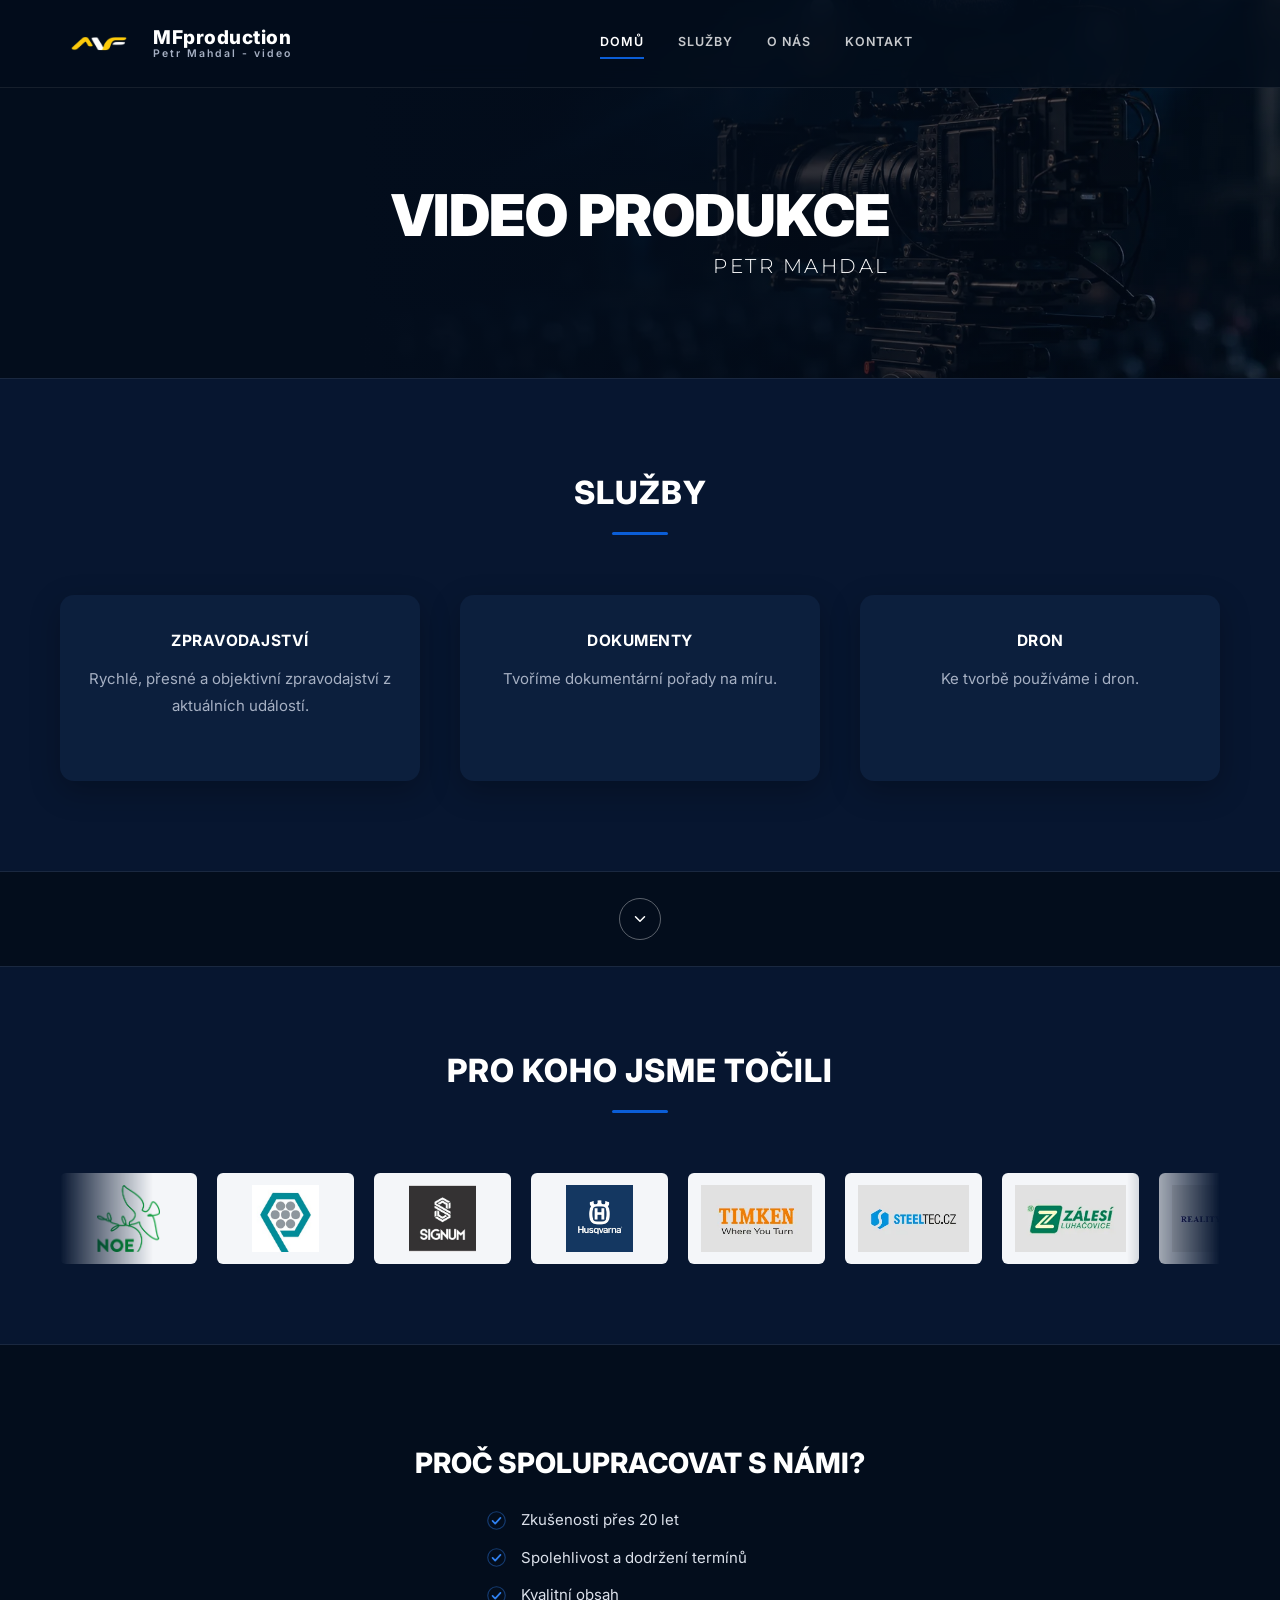
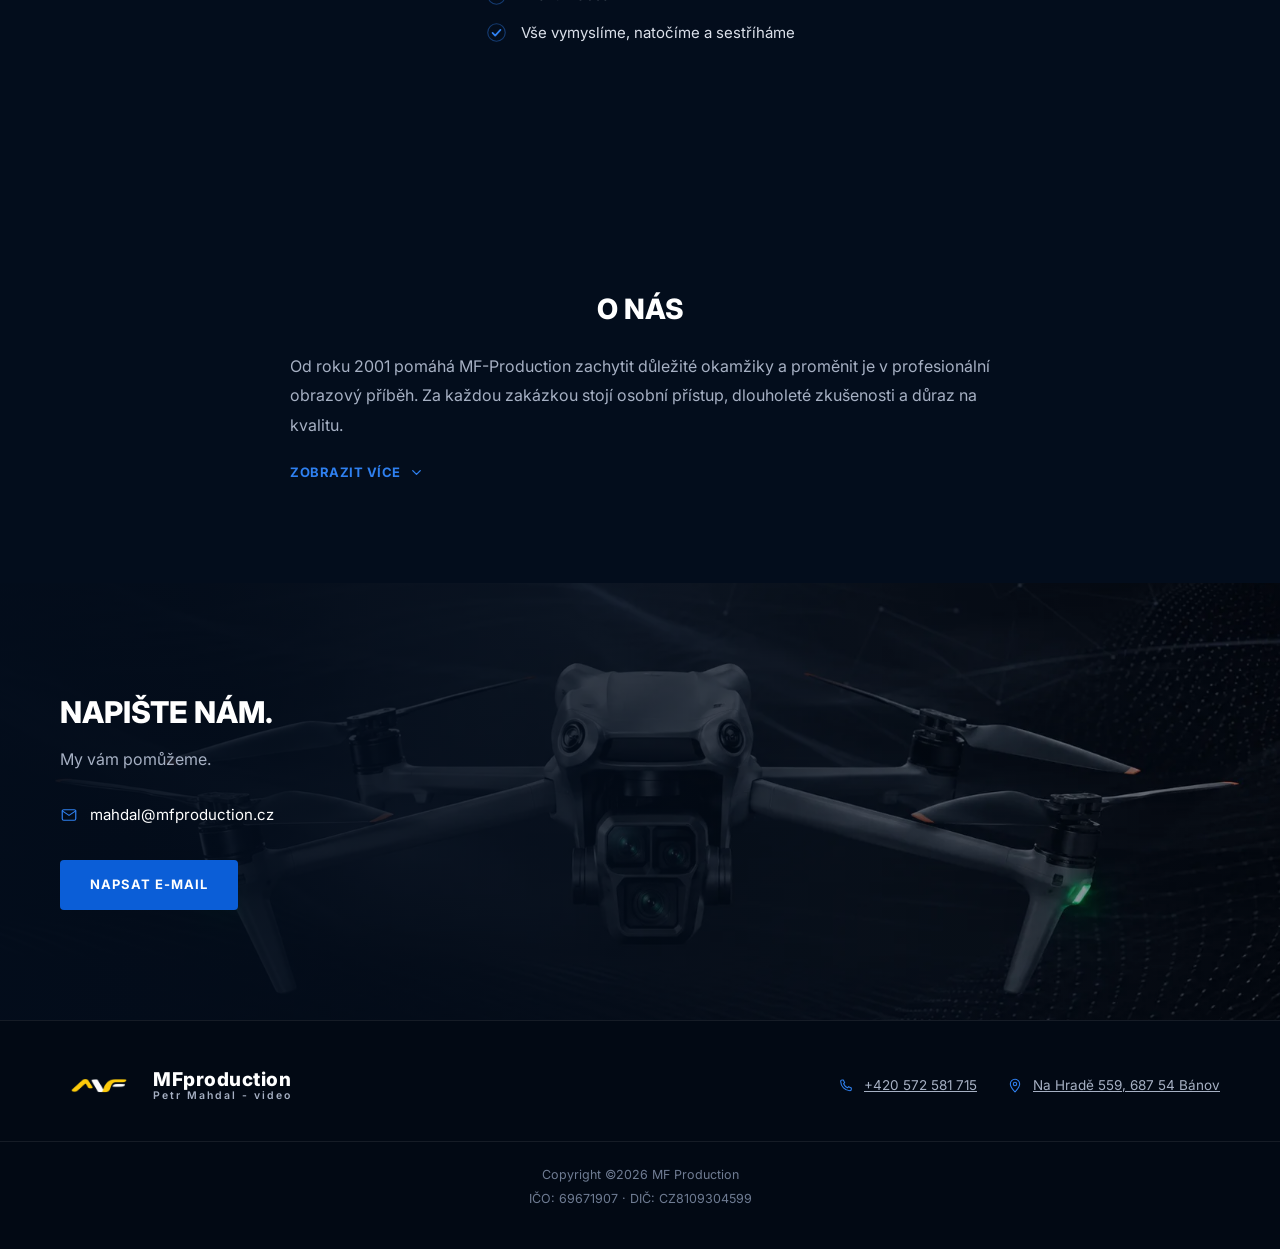
==== index.html @ 52f5a028 "Audit webu: jednostránkový web, výkon, přístupnost a SEO opravy - Web sjednocen na jednu stránku: sm" ====
<!DOCTYPE html>
<html lang="cs">
<head>
<meta charset="UTF-8">
<meta name="viewport" content="width=device-width, initial-scale=1.0">
<meta name="description" content="MFproduction – profesionální videoprodukce, zpravodajství, dokumenty, a firemní videa.">
<title>MFproduction – videoprodukce, reportáže a firemní videa | Bánov</title>
<link rel="canonical" href="https://www.mfproduction.cz/">
<link rel="icon" href="favicon.ico" sizes="any">
<link rel="apple-touch-icon" href="apple-touch-icon.png">
<link rel="preconnect" href="https://fonts.googleapis.com">
<link rel="preconnect" href="https://fonts.gstatic.com" crossorigin>
<link rel="stylesheet" href="https://fonts.googleapis.com/css2?family=Inter:wght@400;600;700;800;900&family=Montserrat:wght@300&display=swap">

<link rel="stylesheet" href="style.css">


</head>
<body>

  <!-- ========================================
       HLAVIČKA
       ======================================== -->
  <header class="site-header">
    <div class="container header-inner">
      <a href="#" class="logo">
        <span class="logo-icon">
          <img src="MF.webp" alt="" width="1536" height="1024">
        </span>
        <span class="logo-text">
          <span class="logo-title">MFproduction </span>
          <span class="logo-subtitle">Petr Mahdal - video</span>
        </span>
      </a>

      <nav class="main-nav" id="mainNav">
        <ul>
          <li><a href="#" class="active">Domů</a></li>
          <li><a href="#sluzby">Služby</a></li>
          <li><a href="#o-nas">O nás</a></li>
          <li><a href="#kontakt">Kontakt</a></li>
        </ul>
      </nav>

      <div class="header-actions">
        <button class="nav-toggle" id="navToggle" aria-label="Otevřít menu" aria-expanded="false">
          <span></span><span></span><span></span>
        </button>
      </div>
    </div>
  </header>

  <main>

    <!-- ========================================
         HERO
         ======================================== -->
    <section class="hero">
      <div class="hero-bg">
        <img src="camera.webp" alt="" width="1774" height="887" fetchpriority="high">
        <div class="hero-gradient"></div>

      </div>
      <div class="container">
        <div class="hero-content">
          <h1>Video produkce</h1>
          <p class="hero-subtitle">Petr Mahdal</p>
        </div>
      </div>
      <a href="#sluzby" class="scroll-down scroll-down--hero" aria-label="Posunout dolů">
        <svg viewBox="0 0 24 24" fill="none" stroke="currentColor" stroke-width="2" stroke-linecap="round" stroke-linejoin="round"><path d="M6 9l6 6 6-6"/></svg>
      </a>
    </section>

    <!-- ========================================
         SLUŽBY
         ======================================== -->
    <section class="services" id="sluzby">
      <div class="container">
        <div class="section-heading">
          <h2>Služby</h2>
        </div>
      </div>
      <div class="container services-grid" id="servicesGrid">

        <div class="service-card">
          <h3>Zpravodajství</h3>
          <p>Rychlé, přesné a objektivní zpravodajství z aktuálních událostí.</p>        </div>

        <div class="service-card">
          <h3>Dokumenty</h3>
          <p>Tvoříme dokumentární pořady na míru.</p>        </div>

        <div class="service-card service-card--extra">
          <h3>Dron</h3>
          <p>Ke tvorbě používáme i dron.</p>        </div>

      </div>

      <div class="container services-more">
        <button type="button" class="services-toggle" id="servicesToggle" aria-expanded="false" aria-controls="servicesGrid">
          <span class="services-toggle-label">Zobrazit více</span>
          <svg viewBox="0 0 24 24" fill="none" stroke="currentColor" stroke-width="2.2" stroke-linecap="round" stroke-linejoin="round"><path d="M6 9l6 6 6-6"/></svg>
        </button>
      </div>
    </section>

    <a href="#klienti" class="scroll-down scroll-down--services" aria-label="Posunout dolů">
      <svg viewBox="0 0 24 24" fill="none" stroke="currentColor" stroke-width="2" stroke-linecap="round" stroke-linejoin="round"><path d="M6 9l6 6 6-6"/></svg>
    </a>

    <!-- ========================================
         PRO KOHO JSME TOČILI
         ======================================== -->
    <section class="clients" id="klienti">
      <div class="container">
        <div class="section-heading">
          <h2>Pro koho jsme točili</h2>
        </div>
        <div class="clients-scroll">
          <div class="clients-track">
            <div class="client-logo">
              <img src="loga/Noe-logo-2016.webp" alt="TV Noe" loading="lazy" decoding="async" width="266" height="280">
            </div>
            <div class="client-logo">
              <img src="loga/prestar-logo.jpeg" alt="Prestar Company" loading="lazy" decoding="async" width="200" height="200">
            </div>
            <div class="client-logo">
              <img src="loga/signum-logo.jpeg" alt="Signum" loading="lazy" decoding="async" width="200" height="200">
            </div>
            <div class="client-logo">
              <img src="loga/husqvarna-logo.jpeg" alt="Husqvarna" loading="lazy" decoding="async" width="1000" height="1000">
            </div>
            <div class="client-logo">
              <img src="loga/imgi_5_logo-2.webp" alt="Timken" loading="lazy" decoding="async" width="215" height="130">
            </div>
            <div class="client-logo">
              <img src="loga/imgi_6_logo-3.webp" alt="Steeltec.cz" loading="lazy" decoding="async" width="215" height="130">
            </div>
            <div class="client-logo">
              <img src="loga/imgi_7_logo-4.webp" alt="Zálesí Luhačovice" loading="lazy" decoding="async" width="215" height="130">
            </div>
            <div class="client-logo">
              <img src="loga/imgi_8_logo-5.webp" alt="Reality Hotels SK" loading="lazy" decoding="async" width="215" height="130">
            </div>
            <div class="client-logo">
              <img src="loga/imgi_9_logo-6.webp" alt="AC Steel" loading="lazy" decoding="async" width="215" height="130">
            </div>
            <div class="client-logo">
              <img src="loga/imgi_10_logo-7.webp" alt="Chropyňská strojírna" loading="lazy" decoding="async" width="215" height="130">
            </div>
            <div class="client-logo">
              <img src="loga/imgi_11_logo-8.webp" alt="FIMES" loading="lazy" decoding="async" width="215" height="130">
            </div>
            <div class="client-logo">
              <img src="loga/imgi_14_logo-11.webp" alt="Zeveta Bojkovice" loading="lazy" decoding="async" width="215" height="130">
            </div>
            <div class="client-logo">
              <img src="loga/imgi_16_logo-15.webp" alt="RM Gastro" loading="lazy" decoding="async" width="215" height="130">
            </div>
            <div class="client-logo">
              <img src="loga/imgi_17_logo-17.webp" alt="KINX" loading="lazy" decoding="async" width="215" height="130">
            </div>
            <div class="client-logo">
              <img src="loga/imgi_18_logo-18.webp" alt="Joga" loading="lazy" decoding="async" width="215" height="130">
            </div>
            <div class="client-logo">
              <img src="loga/imgi_19_logo-19.webp" alt="Form" loading="lazy" decoding="async" width="215" height="130">
            </div>
            <div class="client-logo">
              <img src="loga/imgi_21_logo-21.webp" alt="Česká zbrojovka" loading="lazy" decoding="async" width="215" height="130">
            </div>

            <div class="client-logo" aria-hidden="true">
              <img src="loga/Noe-logo-2016.webp" alt="" loading="lazy" decoding="async" width="266" height="280">
            </div>
            <div class="client-logo" aria-hidden="true">
              <img src="loga/prestar-logo.jpeg" alt="" loading="lazy" decoding="async" width="200" height="200">
            </div>
            <div class="client-logo" aria-hidden="true">
              <img src="loga/signum-logo.jpeg" alt="" loading="lazy" decoding="async" width="200" height="200">
            </div>
            <div class="client-logo" aria-hidden="true">
              <img src="loga/husqvarna-logo.jpeg" alt="" loading="lazy" decoding="async" width="1000" height="1000">
            </div>
            <div class="client-logo" aria-hidden="true">
              <img src="loga/imgi_5_logo-2.webp" alt="" loading="lazy" decoding="async" width="215" height="130">
            </div>
            <div class="client-logo" aria-hidden="true">
              <img src="loga/imgi_6_logo-3.webp" alt="" loading="lazy" decoding="async" width="215" height="130">
            </div>
            <div class="client-logo" aria-hidden="true">
              <img src="loga/imgi_7_logo-4.webp" alt="" loading="lazy" decoding="async" width="215" height="130">
            </div>
            <div class="client-logo" aria-hidden="true">
              <img src="loga/imgi_8_logo-5.webp" alt="" loading="lazy" decoding="async" width="215" height="130">
            </div>
            <div class="client-logo" aria-hidden="true">
              <img src="loga/imgi_9_logo-6.webp" alt="" loading="lazy" decoding="async" width="215" height="130">
            </div>
            <div class="client-logo" aria-hidden="true">
              <img src="loga/imgi_10_logo-7.webp" alt="" loading="lazy" decoding="async" width="215" height="130">
            </div>
            <div class="client-logo" aria-hidden="true">
              <img src="loga/imgi_11_logo-8.webp" alt="" loading="lazy" decoding="async" width="215" height="130">
            </div>
            <div class="client-logo" aria-hidden="true">
              <img src="loga/imgi_14_logo-11.webp" alt="" loading="lazy" decoding="async" width="215" height="130">
            </div>
            <div class="client-logo" aria-hidden="true">
              <img src="loga/imgi_16_logo-15.webp" alt="" loading="lazy" decoding="async" width="215" height="130">
            </div>
            <div class="client-logo" aria-hidden="true">
              <img src="loga/imgi_17_logo-17.webp" alt="" loading="lazy" decoding="async" width="215" height="130">
            </div>
            <div class="client-logo" aria-hidden="true">
              <img src="loga/imgi_18_logo-18.webp" alt="" loading="lazy" decoding="async" width="215" height="130">
            </div>
            <div class="client-logo" aria-hidden="true">
              <img src="loga/imgi_19_logo-19.webp" alt="" loading="lazy" decoding="async" width="215" height="130">
            </div>
            <div class="client-logo" aria-hidden="true">
              <img src="loga/imgi_21_logo-21.webp" alt="" loading="lazy" decoding="async" width="215" height="130">
            </div>
          </div>
        </div>
      </div>
    </section>

    <!-- ========================================
         PROČ SPOLUPRACOVAT S NÁMI
         ======================================== -->
    <section class="why-us">
      <div class="container why-us-grid">

        <div class="why-content">
          <h2>Proč spolupracovat s námi?</h2>
          <ul class="checklist">
            <li>
              <svg viewBox="0 0 24 24" fill="none" stroke="currentColor" stroke-linecap="round" stroke-linejoin="round"><circle cx="12" cy="12" r="10" stroke-width="1.3" opacity="0.4"/><path d="M7.5 12.5l3 3 6-6.5" stroke-width="2"/></svg>
              Zkušenosti přes 20 let
            </li>
            
            <li>
              <svg viewBox="0 0 24 24" fill="none" stroke="currentColor" stroke-linecap="round" stroke-linejoin="round"><circle cx="12" cy="12" r="10" stroke-width="1.3" opacity="0.4"/><path d="M7.5 12.5l3 3 6-6.5" stroke-width="2"/></svg>
              Spolehlivost a dodržení termínů
            </li>
            <li>
              <svg viewBox="0 0 24 24" fill="none" stroke="currentColor" stroke-linecap="round" stroke-linejoin="round"><circle cx="12" cy="12" r="10" stroke-width="1.3" opacity="0.4"/><path d="M7.5 12.5l3 3 6-6.5" stroke-width="2"/></svg>
              Kvalitní obsah
            </li>
            <li>
              <svg viewBox="0 0 24 24" fill="none" stroke="currentColor" stroke-linecap="round" stroke-linejoin="round"><circle cx="12" cy="12" r="10" stroke-width="1.3" opacity="0.4"/><path d="M7.5 12.5l3 3 6-6.5" stroke-width="2"/></svg>
              Vše vymyslíme, natočíme a sestříháme
            </li>
          </ul>
        </div>

      </div>
    </section>

    <!-- ========================================
         O NÁS
         ======================================== -->
    <section class="story" id="o-nas">
      <div class="container">
        <div class="story-text">
          <h2>O nás</h2>
          <p>Od roku 2001 pomáhá MF-Production zachytit důležité okamžiky a proměnit je v profesionální obrazový příběh. Za každou zakázkou stojí osobní přístup, dlouholeté zkušenosti a důraz na kvalitu.</p>
          <div class="story-more" id="storyMore">
            <p>MF-Production je značka, pod kterou je od roku 2001 vytvářen profesionální videoobsah pro televize, firmy, instituce, ale i soukromé klienty.</p>
            <p>Specializujeme se na výrobu televizních reportáží, dokumentů, firemních videí, reklamních spotů, záznamů kulturních i společenských akcí a leteckých záběrů pomocí dronu. Každý projekt připravujeme na míru – od prvního nápadu přes natáčení až po finální postprodukci.</p>
            <p>Moderní technika je pro nás samozřejmostí, ale nejdůležitější je schopnost zachytit atmosféru, emoce a příběh. Naším cílem je vytvářet videa, která mají smysl, zaujmou diváky a obstojí i po letech.</p>
          </div>
          <button type="button" class="story-toggle" id="storyToggle" aria-expanded="false" aria-controls="storyMore">
            <span class="story-toggle-label">Zobrazit více</span>
            <svg viewBox="0 0 24 24" fill="none" stroke="currentColor" stroke-width="2.2" stroke-linecap="round" stroke-linejoin="round"><path d="M6 9l6 6 6-6"/></svg>
          </button>
        </div>
      </div>
    </section>

    <!-- ========================================
         MÁTE PROJEKT?
         ======================================== -->
    <section class="cta" id="kontakt">
      <div class="cta-bg">
        <img src="DronCHATGPT.webp" alt="" loading="lazy" width="1672" height="941">
        <div class="cta-overlay"></div>
      </div>
      <div class="container">
        <div class="cta-content">
          <h2>Napište nám.</h2>
          <p>My vám pomůžeme.</p>
          <ul class="cta-contact-list">
            <li>
              <svg viewBox="0 0 24 24" fill="none" stroke="currentColor" stroke-width="1.6" stroke-linecap="round" stroke-linejoin="round"><rect x="3" y="5" width="18" height="14" rx="2"/><path d="M3 6.5l9 6 9-6"/></svg>
              <a href="mailto:mahdal@mfproduction.cz">mahdal@mfproduction.cz</a>
            </li>
              
          </ul>
          <a href="mailto:mahdal@mfproduction.cz" class="btn btn-primary">Napsat e-mail</a>
        </div>
      </div>
    </section>

  </main>

  <!-- ========================================
       PATIČKA
       ======================================== -->
  <footer class="site-footer">
    <div class="container footer-inner">
      <a href="#" class="logo">
        <span class="logo-icon">
          <img src="MF.webp" alt="" width="1536" height="1024">
        </span>
        <span class="logo-text">
          <span class="logo-title">MFproduction</span>
          <span class="logo-subtitle">Petr Mahdal - video</span>
        </span>
      </a>

      <ul class="footer-contact">
        <li>
          <svg viewBox="0 0 24 24" fill="none" stroke="currentColor" stroke-width="1.6" stroke-linecap="round" stroke-linejoin="round"><path d="M4 5c0-1 1-2 2-2h2l2 4-1.7 1.7a12.3 12.3 0 0 0 6 6L16 13l4 2v2c0 1-1 2-2 2C10.5 19 4 12.5 4 5z"/></svg>
          <a href="tel:+420572581715">+420 572 581 715</a>
        </li>
        <li>
          <svg viewBox="0 0 24 24" fill="none" stroke="currentColor" stroke-width="1.6" stroke-linecap="round" stroke-linejoin="round"><path d="M12 21s7-7.5 7-12a7 7 0 0 0-14 0c0 4.5 7 12 7 12z"/><circle cx="12" cy="9" r="2.5"/></svg>
          <a href="https://www.google.com/maps/search/?api=1&query=Na+Hrad%C4%9B+559%2C+687+54+B%C3%A1nov" target="_blank" rel="noopener">Na Hradě 559, 687 54 Bánov</a>
        </li>
      </ul>
    </div>

    <div class="container footer-bottom">
      <p>Copyright &copy;2026 MF Production</p>
      <p>IČO: 69671907 &middot; DIČ: CZ8109304599</p>
    </div>
  </footer>

  <script>
    var navToggle = document.getElementById('navToggle');
    var mainNav = document.getElementById('mainNav');

    navToggle.addEventListener('click', function () {
      var isOpen = mainNav.classList.toggle('is-open');
      navToggle.classList.toggle('is-active');
      navToggle.setAttribute('aria-expanded', isOpen);
    });

    document.querySelectorAll('.main-nav a').forEach(function (link) {
      link.addEventListener('click', function () {
        mainNav.classList.remove('is-open');
        navToggle.classList.remove('is-active');
        navToggle.setAttribute('aria-expanded', 'false');
      });
    });

    var servicesToggle = document.getElementById('servicesToggle');
    var servicesGrid = document.querySelector('.services-grid');
    var servicesToggleLabel = servicesToggle ? servicesToggle.querySelector('.services-toggle-label') : null;

    if (servicesToggle && servicesGrid && servicesToggleLabel) {
      servicesToggle.addEventListener('click', function () {
        var isExpanded = servicesGrid.classList.toggle('is-expanded');
        servicesToggle.setAttribute('aria-expanded', isExpanded);
        servicesToggleLabel.textContent = isExpanded ? 'Zobrazit méně' : 'Zobrazit více';
      });
    }

    var storyToggle = document.getElementById('storyToggle');
    var storyMore = document.getElementById('storyMore');
    var storyToggleLabel = storyToggle ? storyToggle.querySelector('.story-toggle-label') : null;

    if (storyToggle && storyMore && storyToggleLabel) {
      storyToggle.addEventListener('click', function () {
        var isExpanded = storyMore.classList.toggle('is-expanded');
        storyToggle.setAttribute('aria-expanded', isExpanded);
        storyToggleLabel.textContent = isExpanded ? 'Zobrazit méně' : 'Zobrazit více';
      });
    }

    function jumpTo(y) {
      var html = document.documentElement;
      var prev = html.style.scrollBehavior;
      html.style.scrollBehavior = 'auto';
      window.scrollTo(0, y);
      html.style.scrollBehavior = prev;
    }

    document.querySelectorAll('.scroll-down').forEach(function (scrollDown) {
      scrollDown.addEventListener('click', function (e) {
        var target = document.querySelector(scrollDown.getAttribute('href'));
        if (!target) return;
        e.preventDefault();

        var prefersReducedMotion = window.matchMedia('(prefers-reduced-motion: reduce)').matches;
        var headerHeight = parseInt(getComputedStyle(document.documentElement).getPropertyValue('--header-height'), 10) || 88;
        var startY = window.pageYOffset;
        var targetY = target.getBoundingClientRect().top + startY - headerHeight;

        if (prefersReducedMotion) {
          jumpTo(targetY);
          return;
        }

        var duration = 1000;
        var startTime = null;

        function easeInOutQuad(t) {
          return t < 0.5 ? 2 * t * t : -1 + (4 - 2 * t) * t;
        }

        function step(timestamp) {
          if (startTime === null) startTime = timestamp;
          var progress = Math.min((timestamp - startTime) / duration, 1);
          jumpTo(startY + (targetY - startY) * easeInOutQuad(progress));
          if (progress < 1) {
            requestAnimationFrame(step);
          }
        }

        requestAnimationFrame(step);
      });
    });

    var clientsSection = document.querySelector('.clients');
    if (clientsSection && 'IntersectionObserver' in window) {
      new IntersectionObserver(function (entries) {
        entries.forEach(function (entry) {
          clientsSection.classList.toggle('is-paused', !entry.isIntersecting);
        });
      }).observe(clientsSection);
    }
  </script>

</body>
</html>
---- style.css ----
/*ZÁKLAD*/
   
* {
  margin: 0;
  padding: 0;
  box-sizing: border-box;
}

:root {
  --bg-primary: #030d1c;
  --bg-secondary: #071630;
  --bg-darker: #020914;
  --bg-card: #0c1f3d;
  --blue: #0b5ed7;
  --blue-light: #2f80f0;
  --white: #ffffff;
  --text-gray: #a6b0c3;
  --text-gray-dim: #6f7c93;
  --border-subtle: rgba(255, 255, 255, 0.08);
  --header-height: 88px;
}

html {
  scroll-behavior: smooth;
}

body {
  font-family: 'Inter', sans-serif;
  background: var(--bg-primary);
  color: var(--white);
  line-height: 1.5;
  overflow-x: hidden;
  -webkit-font-smoothing: antialiased;
}

img {
  display: block;
  max-width: 100%;
  height: auto;
}

a {
  color: inherit;
}

ul {
  list-style: none;
}

.container {
  max-width: 1280px;
  margin: 0 auto;
  padding: 0 60px;
}

a:focus-visible,
button:focus-visible {
  outline: 2px solid var(--blue-light);
  outline-offset: 3px;
}

main section[id] {
  scroll-margin-top: var(--header-height);
}

@media (prefers-reduced-motion: reduce) {
  * {
    animation: none !important;
    transition: none !important;
    scroll-behavior: auto !important;
  }
}

/*TLAČÍTKA */
.btn {
  display: inline-flex;
  align-items: center;
  gap: 10px;
  padding: 15px 30px;
  font-size: 13px;
  font-weight: 700;
  letter-spacing: 1px;
  text-transform: uppercase;
  text-decoration: none;
  border-radius: 4px;
  border: none;
  cursor: pointer;
  transition: all 0.25s ease;
  white-space: nowrap;
}

.btn svg {
  width: 14px;
  height: 14px;
  flex-shrink: 0;
}

.btn-primary {
  background: var(--blue);
  color: var(--white);
}

.btn-primary:hover {
  background: var(--blue-light);
  transform: translateY(-2px);
  box-shadow: 0 10px 25px rgba(11, 94, 215, 0.35);
}

/*NADPIS SEKCE*/
.section-heading {
  text-align: center;
  margin-bottom: 60px;
}

.section-heading h2 {
  display: inline-block;
  font-size: clamp(24px, 3vw, 32px);
  font-weight: 800;
  text-transform: uppercase;
  letter-spacing: 1px;
  color: var(--white);
  position: relative;
  padding-bottom: 18px;
}

.section-heading h2::after {
  content: '';
  position: absolute;
  bottom: 0;
  left: 50%;
  transform: translateX(-50%);
  width: 56px;
  height: 3px;
  border-radius: 2px;
  background: var(--blue);
}

/*HLAVIČKA*/
.site-header {
  position: fixed;
  top: 0;
  left: 0;
  right: 0;
  z-index: 1000;
  height: var(--header-height);
  display: flex;
  align-items: center;
  background: rgba(3, 13, 28, 0.85);
  backdrop-filter: blur(12px);
  -webkit-backdrop-filter: blur(12px);
  border-bottom: 1px solid var(--border-subtle);
}

.header-inner {
  width: 100%;
  display: grid;
  grid-template-columns: auto 1fr auto;
  align-items: center;
  gap: 30px;
}

.logo {
  display: flex;
  align-items: center;
  gap: 13px;
  text-decoration: none;
}

.logo-icon {
  width: 80px;
  height: 50px;
  border-radius: 10px;
  display: flex;
  align-items: center;
  justify-content: center;
  flex-shrink: 0;
}

.logo-text {
  display: flex;
  flex-direction: column;
  line-height: 1.15;
}

.logo-title {
  font-size: 19px;
  font-weight: 800;
  color: var(--white);
  letter-spacing: 0.5px;
}

.logo-subtitle {
  font-size: 10.5px;
  font-weight: 600;
  color: var(--text-gray);
  letter-spacing: 2px;
}

.main-nav {
  display: flex;
  justify-content: center;
}

.main-nav ul {
  display: flex;
  gap: 34px;
}

.main-nav a {
  position: relative;
  display: inline-block;
  color: rgba(255, 255, 255, 0.78);
  text-decoration: none;
  font-size: 12.5px;
  font-weight: 600;
  letter-spacing: 1px;
  text-transform: uppercase;
  padding-bottom: 8px;
  transition: color 0.25s ease;
}

.main-nav a:hover {
  color: var(--white);
}

.main-nav a.active {
  color: var(--white);
}

.main-nav a.active::after {
  content: '';
  position: absolute;
  bottom: 0;
  left: 0;
  width: 100%;
  height: 2px;
  background: var(--blue);
}

.header-actions {
  display: flex;
  align-items: center;
  gap: 18px;
}

.nav-toggle {
  display: none;
  flex-direction: column;
  justify-content: center;
  gap: 5px;
  width: 32px;
  height: 32px;
  background: none;
  border: none;
  cursor: pointer;
  padding: 0;
}

.nav-toggle span {
  width: 100%;
  height: 2px;
  background: var(--white);
  transition: all 0.3s ease;
}

.nav-toggle.is-active span:nth-child(1) {
  transform: translateY(7px) rotate(45deg);
}

.nav-toggle.is-active span:nth-child(2) {
  opacity: 0;
}

.nav-toggle.is-active span:nth-child(3) {
  transform: translateY(-7px) rotate(-45deg);
}

/*HERO*/
.hero { 
  position: relative;
  min-height: 42vh;
  display: flex;
  align-items: center;
  padding-top: var(--header-height);
  overflow: hidden;
}

.hero-bg {
  position: absolute;
  inset: 0;
  z-index: 0;
}

.hero-bg img {
  width: 100%;
  height: 100%;
  object-fit: cover;
  object-position: right center;
  opacity: 0.6;
}

.hero-gradient {
  position: absolute;
  inset: 0;
  background: linear-gradient(90deg, var(--bg-primary) 0%, var(--bg-primary) 28%, rgba(3, 13, 28, 0.72) 55%, rgba(3, 13, 28, 0.15) 100%);
}

.hero-content {
  position: relative;
  z-index: 1;
  width: fit-content;
  margin: 0 auto;
}

.scroll-down {
  display: flex;
  align-items: center;
  justify-content: center;
  width: 42px;
  height: 42px;
  border: 1.5px solid rgba(255, 255, 255, 0.35);
  border-radius: 50%;
  color: var(--white);
  transition: border-color 0.25s ease, color 0.25s ease;
}

.scroll-down:hover {
  border-color: var(--white);
  color: var(--blue-light);
}

.scroll-down svg {
  width: 18px;
  height: 18px;
}

.scroll-down--services {
  margin: 26px auto;
  animation: scroll-down-bounce 2s ease-in-out infinite;
}

.scroll-down--hero {
  display: none;
  position: absolute;
  left: 50%;
  bottom: 32px;
  z-index: 1;
  transform: translateX(-50%);
  animation: scroll-down-bounce-hero 2s ease-in-out infinite;
}

@keyframes scroll-down-bounce {
  0%, 100% {
    transform: translateY(0);
  }
  50% {
    transform: translateY(8px);
  }
}

@keyframes scroll-down-bounce-hero {
  0%, 100% {
    transform: translate(-50%, 0);
  }
  50% {
    transform: translate(-50%, 8px);
  }
}

.hero h1 {
  font-size: clamp(1.8rem, 4.7vw, 3.6rem);
  font-weight: 900;
  line-height: 1.06;
  text-transform: uppercase;
  letter-spacing: -0.5px;
  color: var(--white);
}

.hero-subtitle {
  margin-top: 5px;
  font-family: 'Montserrat', sans-serif;
  font-size: 20px;
  font-weight: 300;
  letter-spacing: 2.5px;
  text-transform: uppercase;
  text-align: right;
  color: var(--white);
}

/*SLUŽBY*/
.services {
  padding: 90px 0;
  background: var(--bg-secondary);
  border-top: 1px solid var(--border-subtle);
  border-bottom: 1px solid var(--border-subtle);
}

.services-grid {
  display: grid;
  grid-template-columns: repeat(3, 1fr);
  gap: 50px 40px;
}

.service-card {
  position: relative;
  background: var(--bg-card);
  border-radius: 14px;
  padding: 34px 28px 40px;
  text-align: center;
  box-shadow: 0 10px 30px rgba(0, 0, 0, 0.25);
  overflow: hidden;
  transform-origin: center;
  transition: transform 0.3s ease-in-out, filter 0.3s ease-in-out;
}

@media (hover: hover) and (pointer: fine) {
  .services-grid:hover .service-card {
    transform: scale(0.94);
    filter: brightness(0.65);
  }

  .services-grid:hover .service-card:hover {
    transform: scale(1.2);
    filter: brightness(1);
    z-index: 2;
  }
}

@media (hover: hover) and (pointer: fine) and (max-width: 1100px) {
  .services-grid:hover .service-card {
    transform: scale(0.96);
  }

  .services-grid:hover .service-card:hover {
    transform: scale(1.1);
  }
}

.service-card h3 {
  font-size: 15.5px;
  font-weight: 700;
  text-transform: uppercase;
  letter-spacing: 0.5px;
  color: var(--white);
  margin-bottom: 14px;
}

.service-card p {
  font-size: 15px;
  line-height: 1.75;
  color: var(--text-gray);
  margin-bottom: 22px;
}

.services-more {
  display: none;
  justify-content: center;
  margin-top: 40px;
}

.services-toggle {
  display: inline-flex;
  align-items: center;
  gap: 8px;
  background: none;
  border: none;
  padding: 12px 16px;
  margin: -12px -16px;
  color: var(--blue-light);
  font-family: inherit;
  font-size: 13px;
  font-weight: 700;
  letter-spacing: 0.5px;
  text-transform: uppercase;
  cursor: pointer;
}

.services-toggle svg {
  width: 15px;
  height: 15px;
  transition: transform 0.25s ease;
}

.services-toggle[aria-expanded="true"] svg {
  transform: rotate(180deg);
}

/*PRO KOHO JSME TOČILI loga */
.clients {
  /* --logo-count musí odpovídat počtu unikátních log v HTML (bez aria-hidden duplikátů) */
  --logo-count: 17;
  --logo-w: 137px;
  --logo-gap: 20px;
  padding: 80px 0;
  background: var(--bg-secondary);
  border-top: 1px solid var(--border-subtle);
  border-bottom: 1px solid var(--border-subtle);
}

.clients-scroll {
  overflow: hidden;
  -webkit-mask-image: linear-gradient(90deg, transparent, #000 8%, #000 92%, transparent);
  mask-image: linear-gradient(90deg, transparent, #000 8%, #000 92%, transparent);
}

.clients-track {
  display: flex;
  align-items: center;
  gap: var(--logo-gap);
  width: max-content;
  animation: clients-scroll 100s linear infinite;
}

.clients-scroll:hover .clients-track {
  animation-play-state: paused;
}

.clients.is-paused .clients-track {
  animation-play-state: paused;
}

@keyframes clients-scroll {
  from {
    transform: translateX(0);
  }
  to {
    transform: translateX(calc(-1 * var(--logo-count) * (var(--logo-w) + var(--logo-gap))));
  }
}

.client-logo {
  flex: 0 0 auto;
  width: var(--logo-w);
  height: 91px;
  border-radius: 6px;
  background: #f4f6f9;
  display: flex;
  align-items: center;
  justify-content: center;
  padding: 12px;
}

.client-logo img {
  width: 100%;
  height: 100%;
  object-fit: contain;
}

/*PROČ SPOLUPRACOVAT S NÁMI*/
.why-us {
  padding: 100px 0;
}

.why-us-grid {
  display: flex;
  justify-content: center;
}

.why-content {
  display: flex;
  flex-direction: column;
  align-items: center;
  justify-content: center;
  text-align: center;
}

.why-content h2 {
  font-size: clamp(22px, 2.4vw, 28px);
  font-weight: 800;
  text-transform: uppercase;
  line-height: 1.3;
  color: var(--white);
  margin-bottom: 28px;
}

.checklist {
  margin-bottom: 32px;
}

.checklist li {
  display: flex;
  align-items: center;
  gap: 14px;
  color: #dbe0ea;
  font-size: 15px;
  margin-bottom: 15px;
}

.checklist svg {
  flex-shrink: 0;
  width: 21px;
  height: 21px;
  color: var(--blue-light);
}

/*MÁTE PROJEKT?*/
.cta {
  position: relative;
  padding: 110px 0;
  overflow: hidden;
}

.cta-bg {
  position: absolute;
  inset: 0;
  z-index: 0;
}

.cta-bg img {
  width: 100%;
  height: 100%;
  object-fit: cover;
}

.cta-overlay {
  position: absolute;
  inset: 0;
  background: linear-gradient(90deg, rgba(3, 13, 28, 0.95) 0%, rgba(3, 13, 28, 0.78) 42%, rgba(3, 13, 28, 0.3) 100%);
}

.cta-content {
  position: relative;
  z-index: 1;
  max-width: 560px;
}

.cta-content h2 {
  font-size: clamp(24px, 3vw, 30px);
  font-weight: 800;
  text-transform: uppercase;
  line-height: 1.3;
  color: var(--white);
  margin-bottom: 14px;
}

.cta-content p {
  color: var(--text-gray);
  font-size: 16px;
  line-height: 1.7;
  margin-bottom: 30px;
}

.cta-contact-list {
  display: flex;
  flex-direction: column;
  gap: 12px;
  margin-bottom: 34px;
}

.cta-contact-list li {
  display: flex;
  align-items: center;
  gap: 12px;
  color: var(--white);
  font-size: 15px;
}

.cta-contact-list a {
  color: var(--white);
  text-decoration: none;
}

.cta-contact-list a:hover {
  color: var(--blue-light);
}

.cta-contact-list svg {
  width: 18px;
  height: 18px;
  color: var(--blue-light);
  flex-shrink: 0;
}

/*PATIČKA*/
.site-footer {
  padding: 40px 0;
  background: var(--bg-darker);
  border-top: 1px solid var(--border-subtle);
}

.footer-inner {
  display: flex;
  align-items: center;
  justify-content: space-between;
  flex-wrap: wrap;
  gap: 30px;
}

.footer-contact {
  display: flex;
  flex-wrap: wrap;
  gap: 30px;
}

.footer-contact li {
  display: flex;
  align-items: center;
  gap: 10px;
  color: var(--text-gray);
  font-size: 13.5px;
}

.footer-contact svg {
  width: 16px;
  height: 16px;
  color: var(--blue-light);
  flex-shrink: 0;
}

.footer-contact a {
  display: inline-block;
  padding: 10px 6px;
  margin: -10px -6px;
}

.footer-bottom {
  margin-top: 30px;
  padding-top: 24px;
  border-top: 1px solid var(--border-subtle);
  text-align: center;
}

.footer-bottom p {
  color: var(--text-gray-dim);
  font-size: 12.5px;
}

.footer-bottom p + p {
  margin-top: 6px;
}

/*PŘÍBĚH FIRMY (text + obrázek střídavě)*/
.story {
  padding: 100px 0;
}

.story-text {
  max-width: 70ch;
  margin: 0 auto;
}

.story-text h2 {
  font-size: clamp(22px, 2.4vw, 28px);
  font-weight: 800;
  text-transform: uppercase;
  line-height: 1.3;
  color: var(--white);
  text-align: center;
  margin-bottom: 24px;
}

.story-text p {
  color: var(--text-gray);
  font-size: 16px;
  line-height: 1.85;
  margin-bottom: 18px;
}

.story-more {
  display: none;
}

.story-more.is-expanded {
  display: block;
}

.story-toggle {
  display: inline-flex;
  align-items: center;
  gap: 8px;
  background: none;
  border: none;
  padding: 12px 16px;
  margin: -6px -16px -12px;
  color: var(--blue-light);
  font-family: inherit;
  font-size: 13px;
  font-weight: 700;
  letter-spacing: 0.5px;
  text-transform: uppercase;
  cursor: pointer;
}

.story-toggle svg {
  width: 15px;
  height: 15px;
  transition: transform 0.25s ease;
}

.story-toggle[aria-expanded="true"] svg {
  transform: rotate(180deg);
}

/*RESPONZIVITA*/
@media (max-width: 1100px) {
  .container {
    padding: 0 36px;
  }
}

@media (max-width: 968px) {
  .main-nav {
    position: fixed;
    top: var(--header-height);
    left: 0;
    right: 0;
    background: var(--bg-primary);
    border-bottom: 1px solid var(--border-subtle);
    transform: translateY(-130%);
    opacity: 0;
    transition: all 0.3s ease;
    padding: 10px 0 26px;
  }

  .main-nav.is-open {
    transform: translateY(0);
    opacity: 1;
  }

  .main-nav ul {
    flex-direction: column;
    align-items: center;
    gap: 22px;
  }

  .nav-toggle {
    display: flex;
  }

  .services-grid {
    grid-template-columns: repeat(2, 1fr);
    gap: 44px 30px;
  }
}

@media (max-width: 700px) {
  .container {
    padding: 0 22px;
  }

  .scroll-down--services {
    display: none;
  }

  .scroll-down--hero {
    display: flex;
  }

  .services-grid {
    grid-template-columns: 1fr;
  }

  .service-card--extra {
    display: none;
  }

  .services-grid.is-expanded .service-card--extra {
    display: block;
  }

  .services-more {
    display: flex;
  }

  .footer-inner {
    flex-direction: column;
    text-align: center;
  }

  .footer-contact {
    flex-direction: column;
    align-items: center;
    gap: 14px;
  }

  .hero-content {
    max-width: 100%;
  }
}
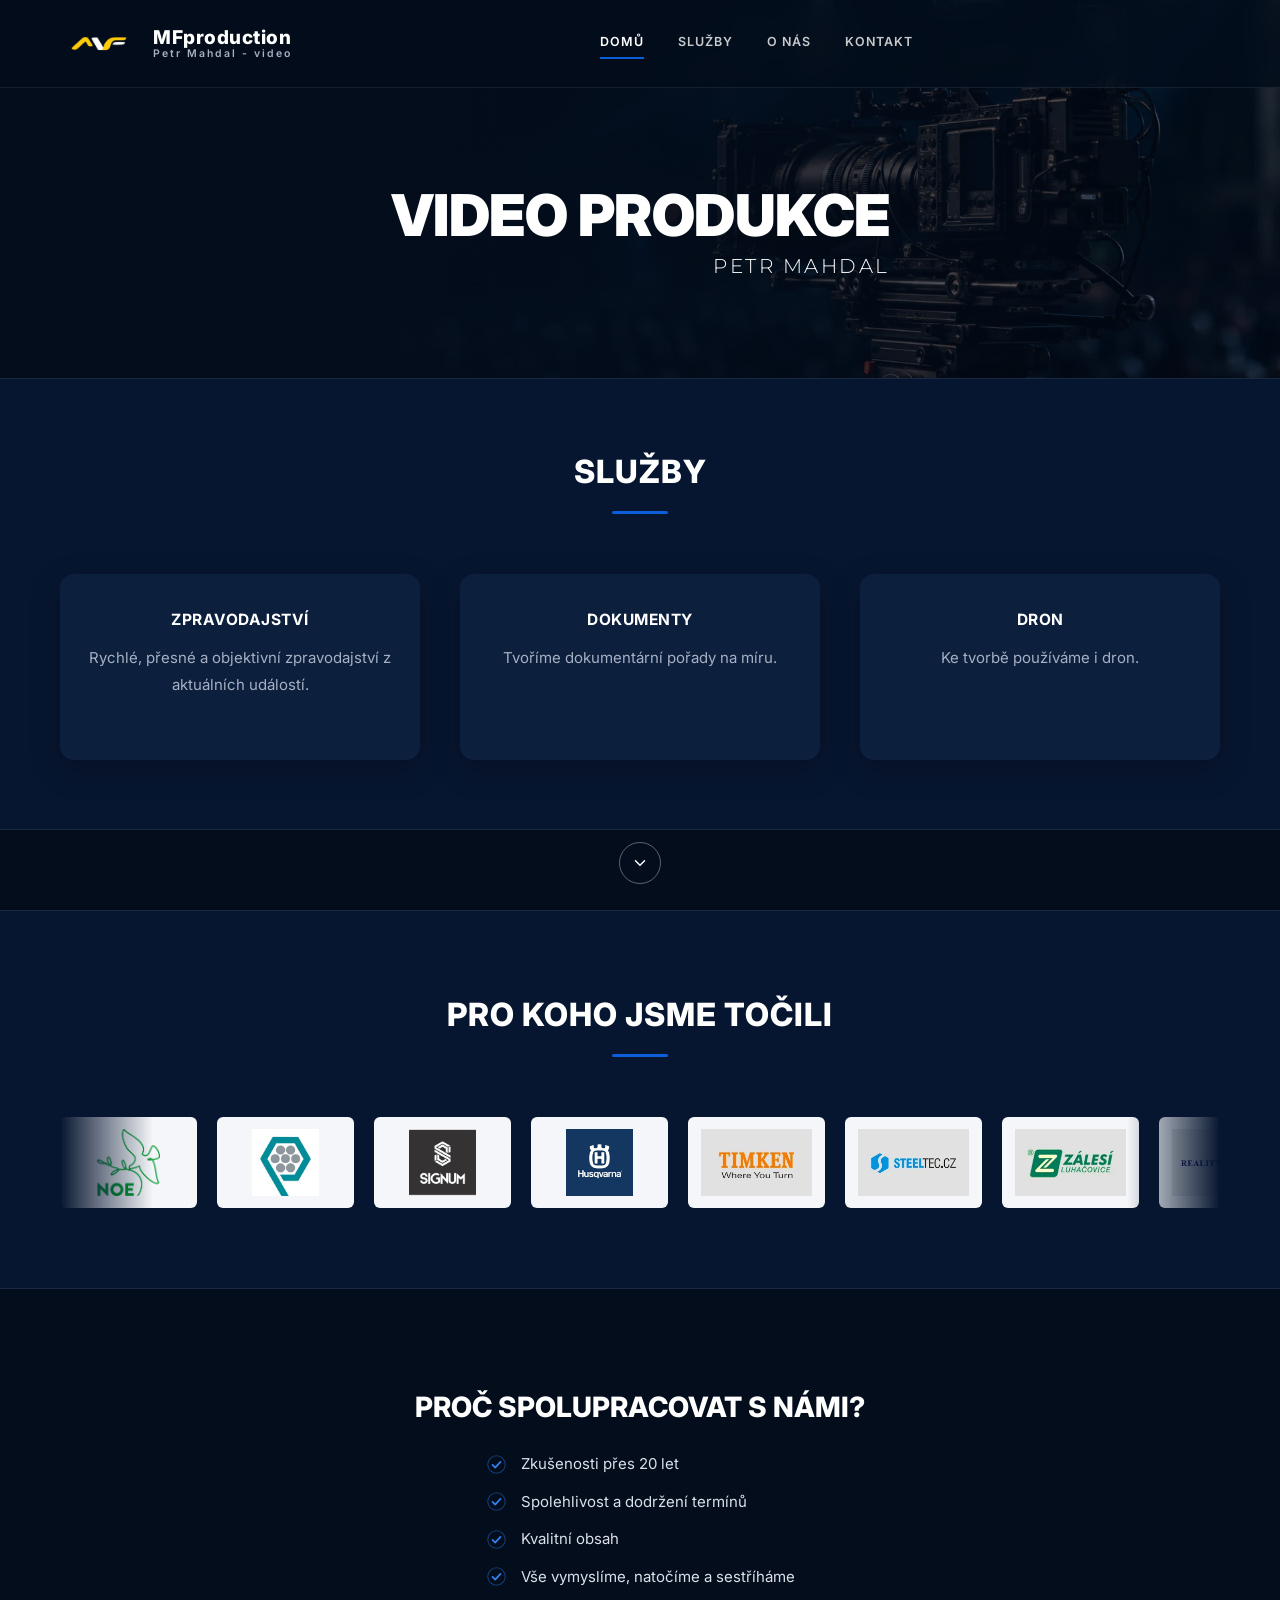
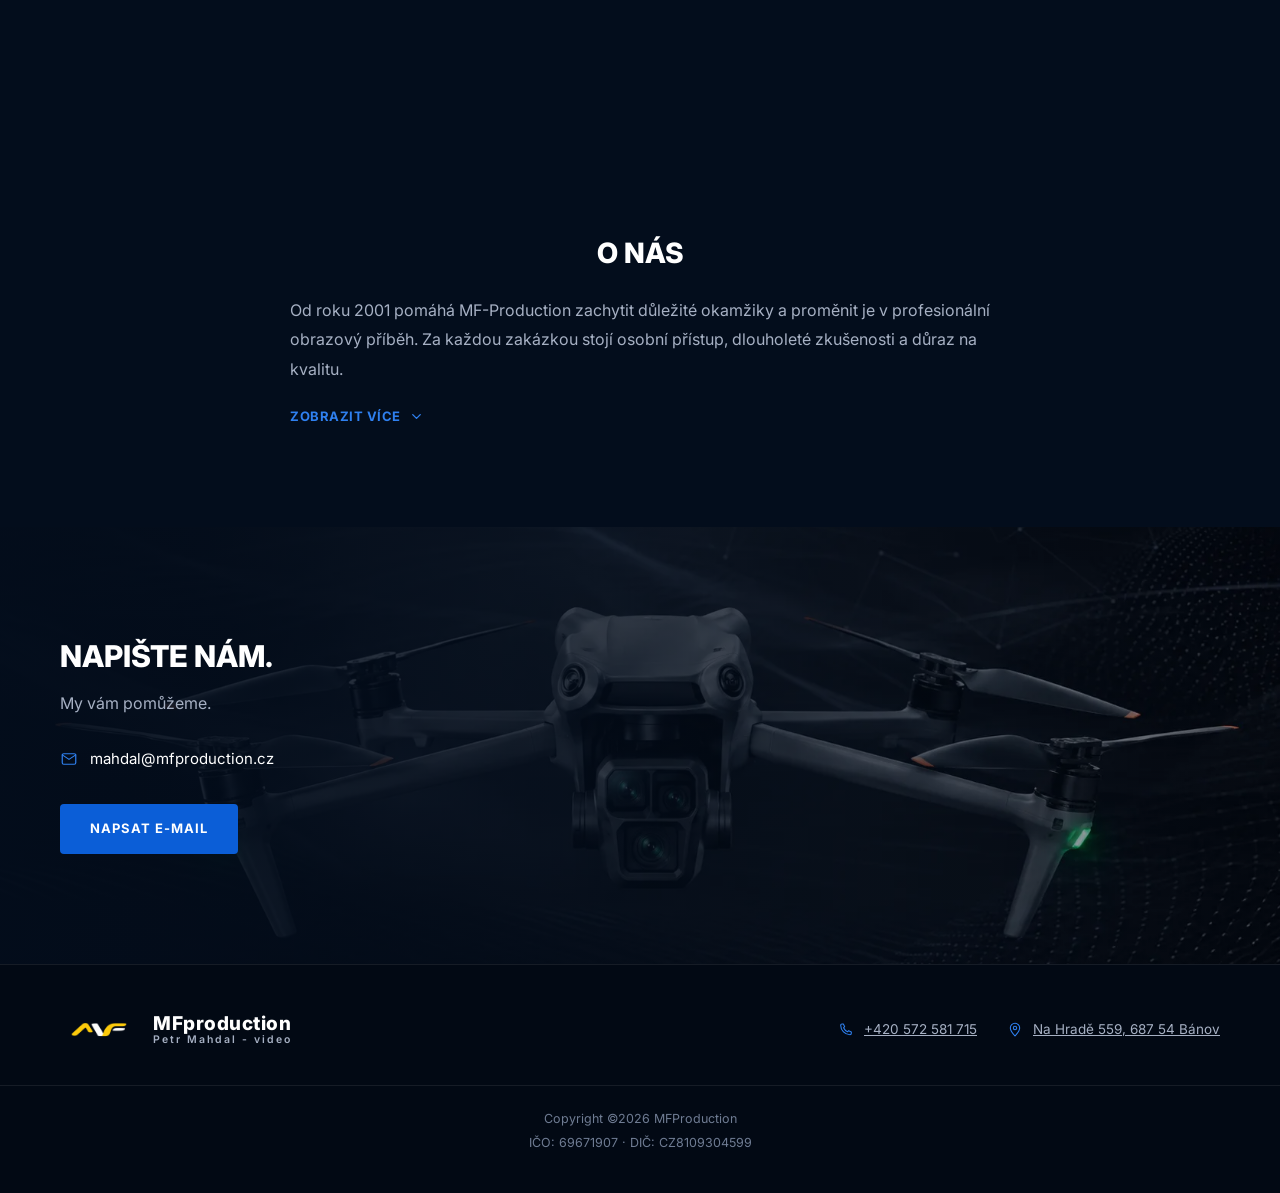
==== commit 7323c637: "Drobné úpravy: posun scroll šipky, menší odsazení sekce Služby, poznámky v AUDIT.md Odznak 25 let by" ====
--- a/index.html
+++ b/index.html
@@ -334,7 +334,7 @@
     </div>
 
     <div class="container footer-bottom">
-      <p>Copyright &copy;2026 MF Production</p>
+      <p>Copyright &copy;2026 MFProduction</p>
       <p>IČO: 69671907 &middot; DIČ: CZ8109304599</p>
     </div>
   </footer>
--- a/style.css
+++ b/style.css
@@ -335,7 +335,7 @@
 }
 
 .scroll-down--services {
-  margin: 26px auto;
+  margin: 12px auto 26px;
   animation: scroll-down-bounce 2s ease-in-out infinite;
 }
 
@@ -389,7 +389,7 @@
 
 /*SLUŽBY*/
 .services {
-  padding: 90px 0;
+  padding: 69px 0;
   background: var(--bg-secondary);
   border-top: 1px solid var(--border-subtle);
   border-bottom: 1px solid var(--border-subtle);
@@ -487,7 +487,6 @@
 
 /*PRO KOHO JSME TOČILI loga */
 .clients {
-  /* --logo-count musí odpovídat počtu unikátních log v HTML (bez aria-hidden duplikátů) */
   --logo-count: 17;
   --logo-w: 137px;
   --logo-gap: 20px;
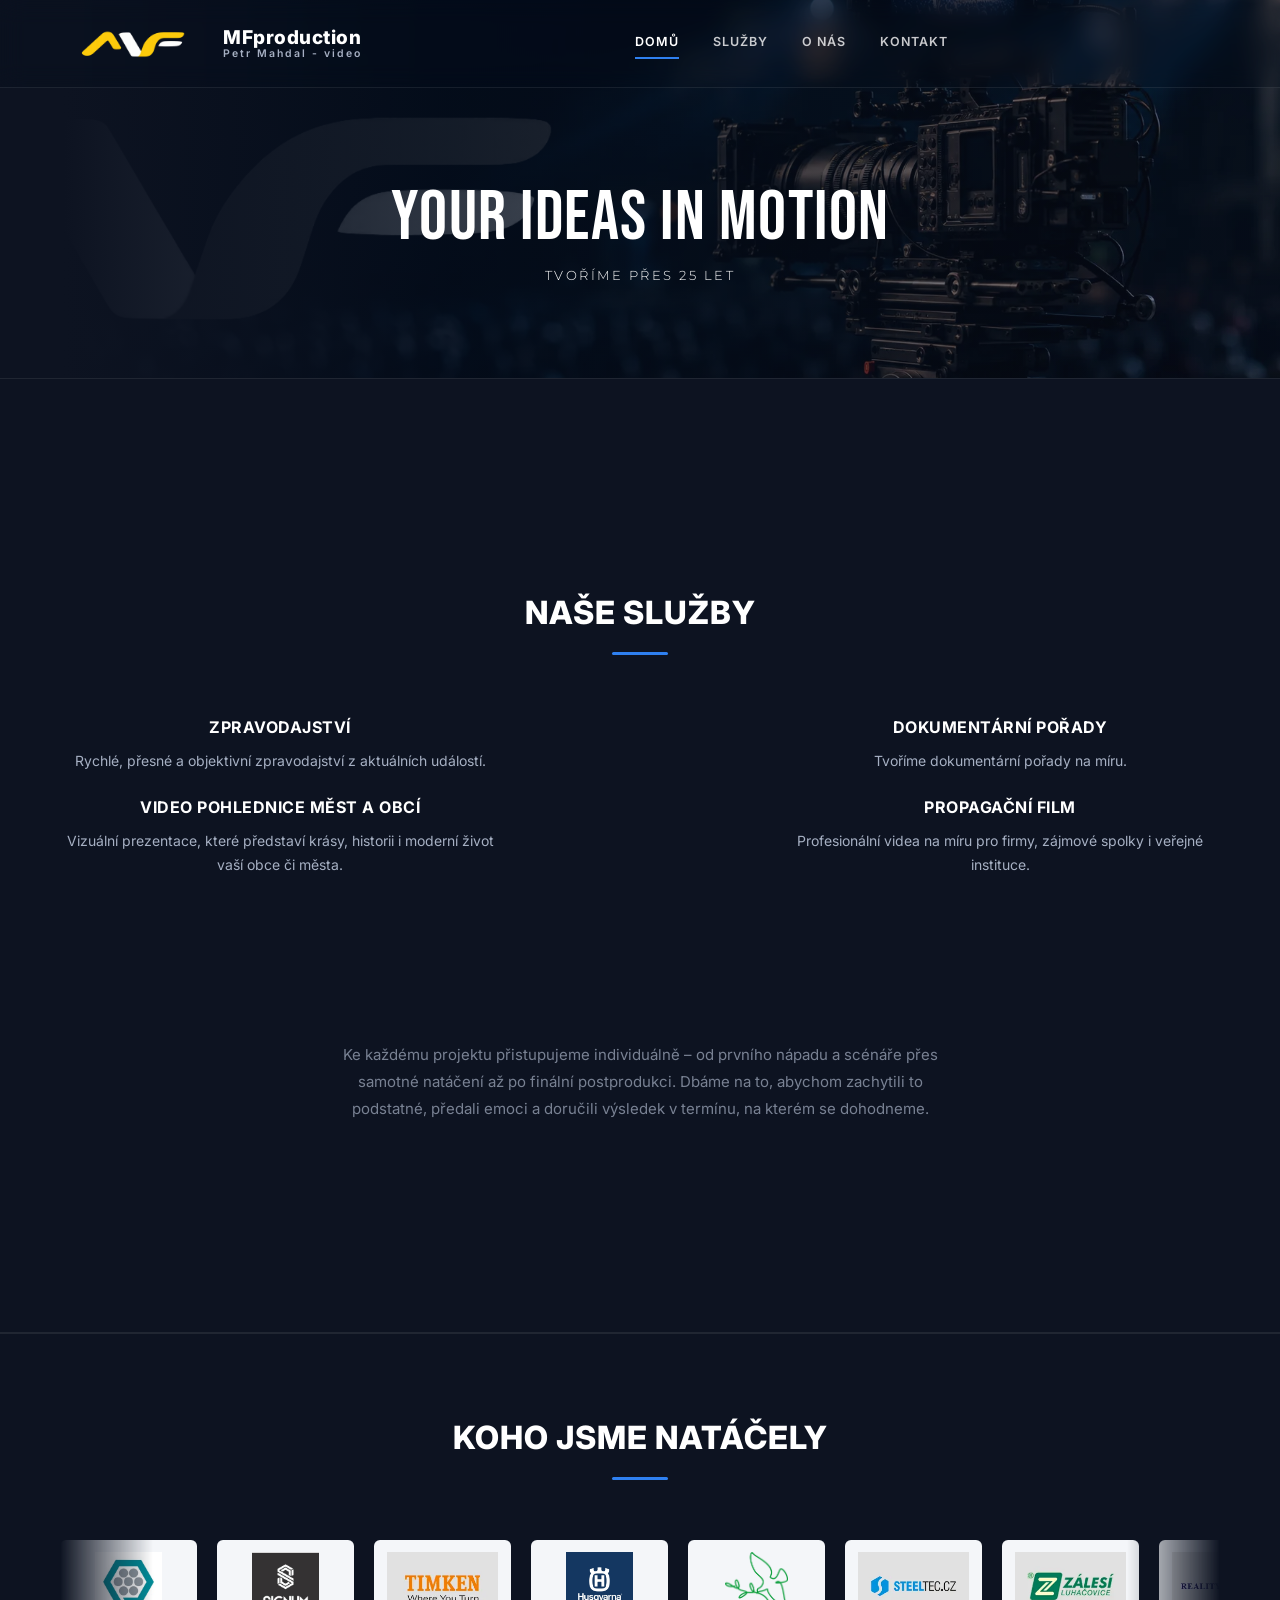
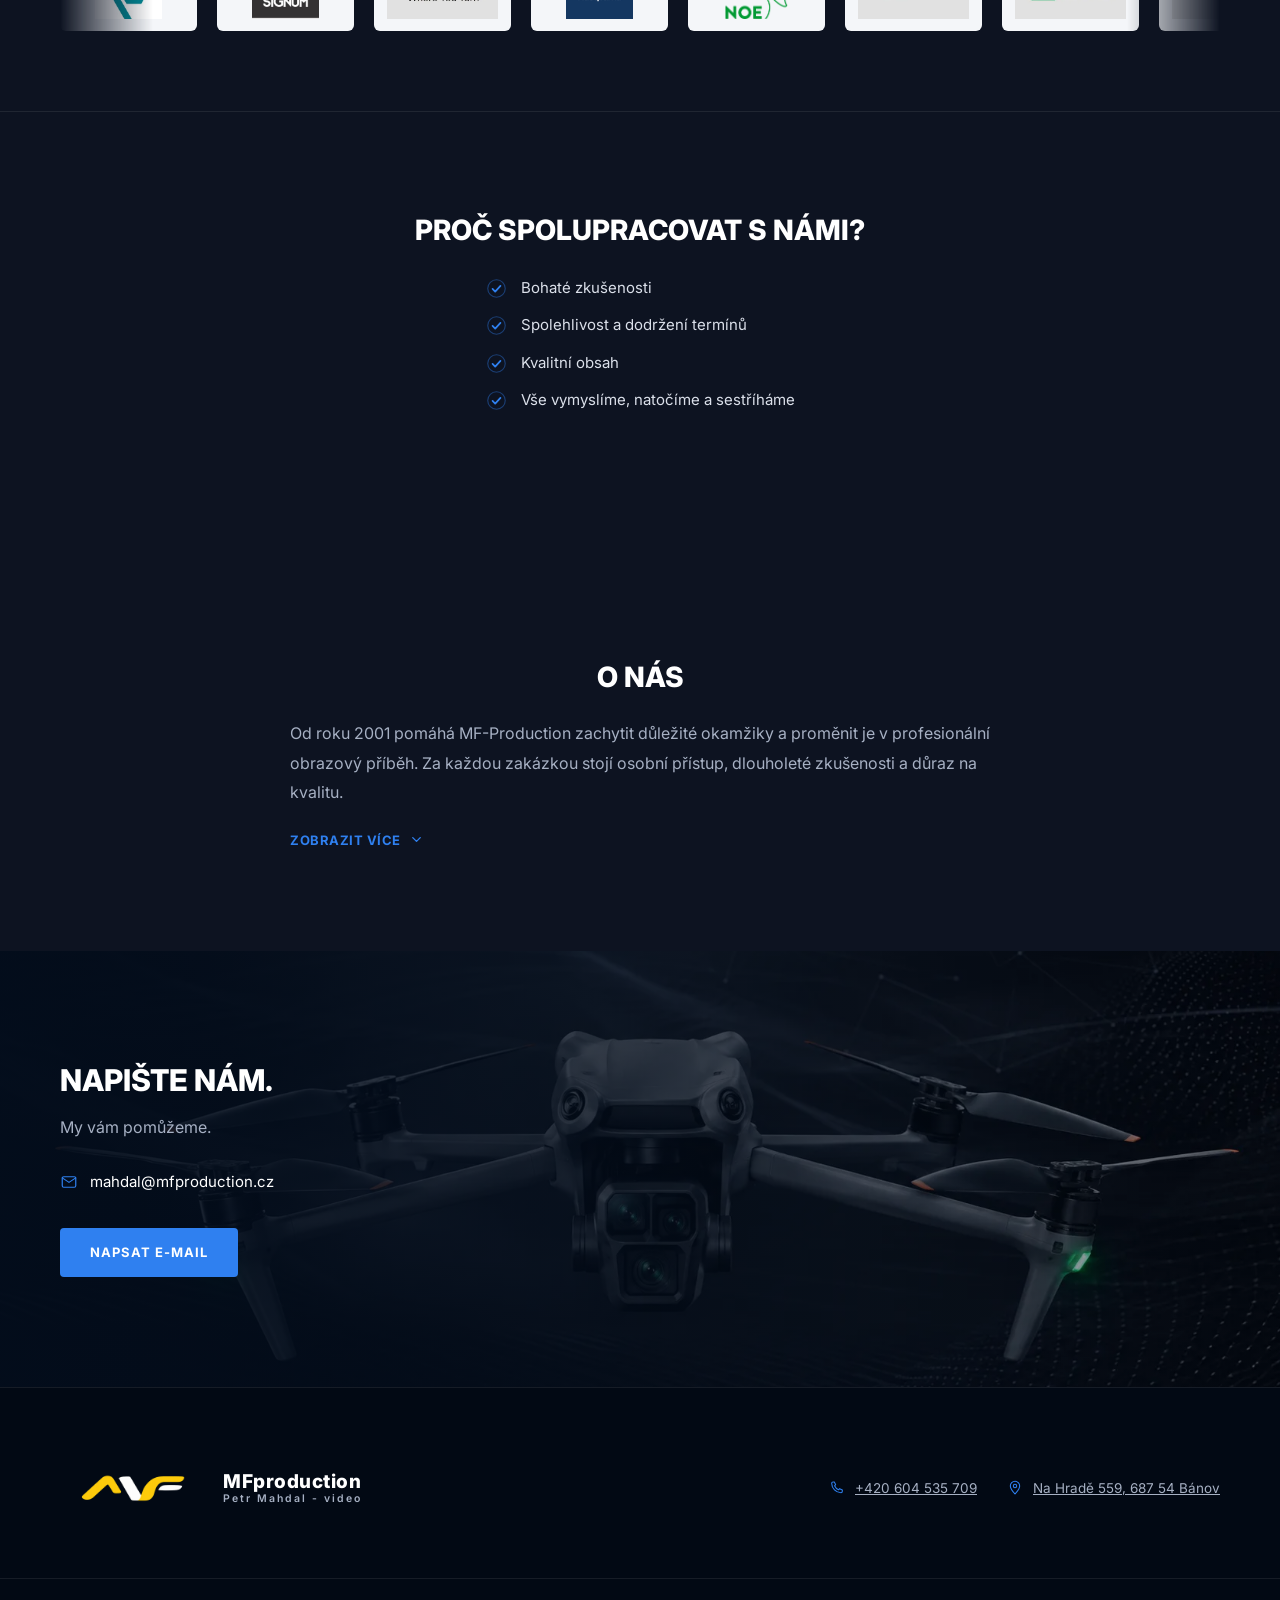
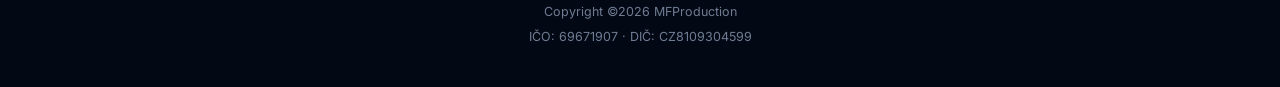
==== commit 1e515338: "Upravit hero sekci, fonty a texty; přidat aktuální hero fotku - Vyzkoušeno a odstraněno logo přes fo" ====
--- a/index.html
+++ b/index.html
@@ -10,7 +10,7 @@
 <link rel="apple-touch-icon" href="apple-touch-icon.png">
 <link rel="preconnect" href="https://fonts.googleapis.com">
 <link rel="preconnect" href="https://fonts.gstatic.com" crossorigin>
-<link rel="stylesheet" href="https://fonts.googleapis.com/css2?family=Inter:wght@400;600;700;800;900&family=Montserrat:wght@300&display=swap">
+<link rel="stylesheet" href="https://fonts.googleapis.com/css2?family=Bebas+Neue&family=Inter:ital,opsz,wght@0,14..32,100..900;1,14..32,100..900&family=Montserrat:wght@300&display=swap">
 
 <link rel="stylesheet" href="style.css">
 
@@ -56,20 +56,17 @@
          HERO
          ======================================== -->
     <section class="hero">
+      
       <div class="hero-bg">
-        <img src="camera.webp" alt="" width="1774" height="887" fetchpriority="high">
+        <img src="camera (2).webp" alt="" width="1774" height="887" fetchpriority="high">
         <div class="hero-gradient"></div>
-
       </div>
       <div class="container">
         <div class="hero-content">
-          <h1>Video produkce</h1>
-          <p class="hero-subtitle">Petr Mahdal</p>
-        </div>
-      </div>
-      <a href="#sluzby" class="scroll-down scroll-down--hero" aria-label="Posunout dolů">
-        <svg viewBox="0 0 24 24" fill="none" stroke="currentColor" stroke-width="2" stroke-linecap="round" stroke-linejoin="round"><path d="M6 9l6 6 6-6"/></svg>
-      </a>
+          <h1>YOUR IDEAS IN MOTION</h1>
+          <p class="hero-subtitle">Tvoříme přes 25 let</p>
+        </div>
+      </div>
     </section>
 
     <!-- ========================================
@@ -78,36 +75,29 @@
     <section class="services" id="sluzby">
       <div class="container">
         <div class="section-heading">
-          <h2>Služby</h2>
-        </div>
-      </div>
-      <div class="container services-grid" id="servicesGrid">
-
-        <div class="service-card">
-          <h3>Zpravodajství</h3>
-          <p>Rychlé, přesné a objektivní zpravodajství z aktuálních událostí.</p>        </div>
-
-        <div class="service-card">
-          <h3>Dokumenty</h3>
-          <p>Tvoříme dokumentární pořady na míru.</p>        </div>
-
-        <div class="service-card service-card--extra">
-          <h3>Dron</h3>
-          <p>Ke tvorbě používáme i dron.</p>        </div>
-
-      </div>
-
-      <div class="container services-more">
-        <button type="button" class="services-toggle" id="servicesToggle" aria-expanded="false" aria-controls="servicesGrid">
-          <span class="services-toggle-label">Zobrazit více</span>
-          <svg viewBox="0 0 24 24" fill="none" stroke="currentColor" stroke-width="2.2" stroke-linecap="round" stroke-linejoin="round"><path d="M6 9l6 6 6-6"/></svg>
-        </button>
-      </div>
-    </section>
-
-    <a href="#klienti" class="scroll-down scroll-down--services" aria-label="Posunout dolů">
-      <svg viewBox="0 0 24 24" fill="none" stroke="currentColor" stroke-width="2" stroke-linecap="round" stroke-linejoin="round"><path d="M6 9l6 6 6-6"/></svg>
-    </a>
+          <h2>Naše služby</h2>
+        </div>
+        <div class="services-list">
+          <div class="service-item">
+            <h3>Zpravodajství</h3>
+            <p>Rychlé, přesné a objektivní zpravodajství z aktuálních událostí.</p>
+          </div>
+          <div class="service-item">
+            <h3>Dokumentární pořady</h3>
+            <p>Tvoříme dokumentární pořady na míru.</p>
+          </div>
+          <div class="service-item">
+            <h3>Video pohlednice měst a obcí</h3>
+            <p>Vizuální prezentace, které představí krásy, historii i moderní život vaší obce či města.</p>
+          </div>
+          <div class="service-item">
+            <h3>Propagační film</h3>
+            <p>Profesionální videa na míru pro firmy, zájmové spolky i veřejné instituce.</p>
+          </div>
+        </div>
+        <p class="services-note">Ke každému projektu přistupujeme individuálně – od prvního nápadu a scénáře přes samotné natáčení až po finální postprodukci. Dbáme na to, abychom zachytili to podstatné, předali emoci a doručili výsledek v termínu, na kterém se dohodneme.</p>
+      </div>
+    </section>
 
     <!-- ========================================
          PRO KOHO JSME TOČILI
@@ -115,26 +105,27 @@
     <section class="clients" id="klienti">
       <div class="container">
         <div class="section-heading">
-          <h2>Pro koho jsme točili</h2>
+          <h2>  koho jsme natáčely</h2>
         </div>
         <div class="clients-scroll">
           <div class="clients-track">
+            
+            <div class="client-logo">
+              <img src="loga/prestar-logo.jpeg" alt="Prestar Company" loading="lazy" decoding="async" width="200" height="200">
+            </div>
+            <div class="client-logo">
+              <img src="loga/signum-logo.jpeg" alt="Signum" loading="lazy" decoding="async" width="200" height="200">
+            </div>
+            <div class="client-logo">
+              <img src="loga/imgi_5_logo-2.webp" alt="Timken" loading="lazy" decoding="async" width="215" height="130">
+            </div>
+            <div class="client-logo">
+              <img src="loga/husqvarna-logo.jpeg" alt="Husqvarna" loading="lazy" decoding="async" width="1000" height="1000">
+            </div>
             <div class="client-logo">
               <img src="loga/Noe-logo-2016.webp" alt="TV Noe" loading="lazy" decoding="async" width="266" height="280">
             </div>
             <div class="client-logo">
-              <img src="loga/prestar-logo.jpeg" alt="Prestar Company" loading="lazy" decoding="async" width="200" height="200">
-            </div>
-            <div class="client-logo">
-              <img src="loga/signum-logo.jpeg" alt="Signum" loading="lazy" decoding="async" width="200" height="200">
-            </div>
-            <div class="client-logo">
-              <img src="loga/husqvarna-logo.jpeg" alt="Husqvarna" loading="lazy" decoding="async" width="1000" height="1000">
-            </div>
-            <div class="client-logo">
-              <img src="loga/imgi_5_logo-2.webp" alt="Timken" loading="lazy" decoding="async" width="215" height="130">
-            </div>
-            <div class="client-logo">
               <img src="loga/imgi_6_logo-3.webp" alt="Steeltec.cz" loading="lazy" decoding="async" width="215" height="130">
             </div>
             <div class="client-logo">
@@ -152,25 +143,25 @@
             <div class="client-logo">
               <img src="loga/imgi_11_logo-8.webp" alt="FIMES" loading="lazy" decoding="async" width="215" height="130">
             </div>
-            <div class="client-logo">
+           
+            <div class="client-logo">
+              <img src="loga/imgi_16_logo-15.webp" alt="RM Gastro" loading="lazy" decoding="async" width="215" height="130">
+            </div>
+            <div class="client-logo">
+              <img src="loga/imgi_17_logo-17.webp" alt="KINX" loading="lazy" decoding="async" width="215" height="130">
+            </div>
+            <div class="client-logo">
+              <img src="loga/imgi_18_logo-18.webp" alt="Joga" loading="lazy" decoding="async" width="215" height="130">
+            </div>
+            <div class="client-logo">
+              <img src="loga/imgi_19_logo-19.webp" alt="Form" loading="lazy" decoding="async" width="215" height="130">
+            </div>
+            <div class="client-logo">
+              <img src="loga/imgi_21_logo-21.webp" alt="Česká zbrojovka" loading="lazy" decoding="async" width="215" height="130">
+            </div>
+             <div class="client-logo">
               <img src="loga/imgi_14_logo-11.webp" alt="Zeveta Bojkovice" loading="lazy" decoding="async" width="215" height="130">
             </div>
-            <div class="client-logo">
-              <img src="loga/imgi_16_logo-15.webp" alt="RM Gastro" loading="lazy" decoding="async" width="215" height="130">
-            </div>
-            <div class="client-logo">
-              <img src="loga/imgi_17_logo-17.webp" alt="KINX" loading="lazy" decoding="async" width="215" height="130">
-            </div>
-            <div class="client-logo">
-              <img src="loga/imgi_18_logo-18.webp" alt="Joga" loading="lazy" decoding="async" width="215" height="130">
-            </div>
-            <div class="client-logo">
-              <img src="loga/imgi_19_logo-19.webp" alt="Form" loading="lazy" decoding="async" width="215" height="130">
-            </div>
-            <div class="client-logo">
-              <img src="loga/imgi_21_logo-21.webp" alt="Česká zbrojovka" loading="lazy" decoding="async" width="215" height="130">
-            </div>
-
             <div class="client-logo" aria-hidden="true">
               <img src="loga/Noe-logo-2016.webp" alt="" loading="lazy" decoding="async" width="266" height="280">
             </div>
@@ -205,22 +196,22 @@
               <img src="loga/imgi_11_logo-8.webp" alt="" loading="lazy" decoding="async" width="215" height="130">
             </div>
             <div class="client-logo" aria-hidden="true">
+              <img src="loga/imgi_16_logo-15.webp" alt="" loading="lazy" decoding="async" width="215" height="130">
+            </div>
+            <div class="client-logo" aria-hidden="true">
+              <img src="loga/imgi_17_logo-17.webp" alt="" loading="lazy" decoding="async" width="215" height="130">
+            </div>
+            <div class="client-logo" aria-hidden="true">
+              <img src="loga/imgi_18_logo-18.webp" alt="" loading="lazy" decoding="async" width="215" height="130">
+            </div>
+            <div class="client-logo" aria-hidden="true">
+              <img src="loga/imgi_19_logo-19.webp" alt="" loading="lazy" decoding="async" width="215" height="130">
+            </div>
+            <div class="client-logo" aria-hidden="true">
+              <img src="loga/imgi_21_logo-21.webp" alt="" loading="lazy" decoding="async" width="215" height="130">
+            </div>
+              <div class="client-logo" aria-hidden="true">
               <img src="loga/imgi_14_logo-11.webp" alt="" loading="lazy" decoding="async" width="215" height="130">
-            </div>
-            <div class="client-logo" aria-hidden="true">
-              <img src="loga/imgi_16_logo-15.webp" alt="" loading="lazy" decoding="async" width="215" height="130">
-            </div>
-            <div class="client-logo" aria-hidden="true">
-              <img src="loga/imgi_17_logo-17.webp" alt="" loading="lazy" decoding="async" width="215" height="130">
-            </div>
-            <div class="client-logo" aria-hidden="true">
-              <img src="loga/imgi_18_logo-18.webp" alt="" loading="lazy" decoding="async" width="215" height="130">
-            </div>
-            <div class="client-logo" aria-hidden="true">
-              <img src="loga/imgi_19_logo-19.webp" alt="" loading="lazy" decoding="async" width="215" height="130">
-            </div>
-            <div class="client-logo" aria-hidden="true">
-              <img src="loga/imgi_21_logo-21.webp" alt="" loading="lazy" decoding="async" width="215" height="130">
             </div>
           </div>
         </div>
@@ -238,7 +229,7 @@
           <ul class="checklist">
             <li>
               <svg viewBox="0 0 24 24" fill="none" stroke="currentColor" stroke-linecap="round" stroke-linejoin="round"><circle cx="12" cy="12" r="10" stroke-width="1.3" opacity="0.4"/><path d="M7.5 12.5l3 3 6-6.5" stroke-width="2"/></svg>
-              Zkušenosti přes 20 let
+              Bohaté zkušenosti
             </li>
             
             <li>
@@ -324,11 +315,11 @@
       <ul class="footer-contact">
         <li>
           <svg viewBox="0 0 24 24" fill="none" stroke="currentColor" stroke-width="1.6" stroke-linecap="round" stroke-linejoin="round"><path d="M4 5c0-1 1-2 2-2h2l2 4-1.7 1.7a12.3 12.3 0 0 0 6 6L16 13l4 2v2c0 1-1 2-2 2C10.5 19 4 12.5 4 5z"/></svg>
-          <a href="tel:+420572581715">+420 572 581 715</a>
+          <a href="tel:+420604535709">+420 604 535 709</a>
         </li>
         <li>
           <svg viewBox="0 0 24 24" fill="none" stroke="currentColor" stroke-width="1.6" stroke-linecap="round" stroke-linejoin="round"><path d="M12 21s7-7.5 7-12a7 7 0 0 0-14 0c0 4.5 7 12 7 12z"/><circle cx="12" cy="9" r="2.5"/></svg>
-          <a href="https://www.google.com/maps/search/?api=1&query=Na+Hrad%C4%9B+559%2C+687+54+B%C3%A1nov" target="_blank" rel="noopener">Na Hradě 559, 687 54 Bánov</a>
+          <a href="https://maps.app.goo.gl/MDf2WvAAn7vxd6jt6" target="_blank" rel="noopener">Na Hradě 559, 687 54 Bánov</a>
         </li>
       </ul>
     </div>
@@ -357,16 +348,35 @@
       });
     });
 
-    var servicesToggle = document.getElementById('servicesToggle');
-    var servicesGrid = document.querySelector('.services-grid');
-    var servicesToggleLabel = servicesToggle ? servicesToggle.querySelector('.services-toggle-label') : null;
-
-    if (servicesToggle && servicesGrid && servicesToggleLabel) {
-      servicesToggle.addEventListener('click', function () {
-        var isExpanded = servicesGrid.classList.toggle('is-expanded');
-        servicesToggle.setAttribute('aria-expanded', isExpanded);
-        servicesToggleLabel.textContent = isExpanded ? 'Zobrazit méně' : 'Zobrazit více';
-      });
+    var siteHeader = document.querySelector('.site-header');
+    if (siteHeader) {
+      var headerHeightPx = parseInt(getComputedStyle(document.documentElement).getPropertyValue('--header-height'), 10) || 88;
+      var lastScrollY = window.pageYOffset;
+      var scrollTicking = false;
+
+      function updateHeaderVisibility() {
+        var currentScrollY = window.pageYOffset;
+
+        if (mainNav.classList.contains('is-open')) {
+          // nechat hlavičku viditelnou, dokud je otevřené mobilní menu
+        } else if (currentScrollY <= headerHeightPx) {
+          siteHeader.classList.remove('is-hidden');
+        } else if (currentScrollY > lastScrollY) {
+          siteHeader.classList.add('is-hidden');
+        } else if (currentScrollY < lastScrollY) {
+          siteHeader.classList.remove('is-hidden');
+        }
+
+        lastScrollY = currentScrollY;
+        scrollTicking = false;
+      }
+
+      window.addEventListener('scroll', function () {
+        if (!scrollTicking) {
+          requestAnimationFrame(updateHeaderVisibility);
+          scrollTicking = true;
+        }
+      }, { passive: true });
     }
 
     var storyToggle = document.getElementById('storyToggle');
@@ -380,50 +390,6 @@
         storyToggleLabel.textContent = isExpanded ? 'Zobrazit méně' : 'Zobrazit více';
       });
     }
-
-    function jumpTo(y) {
-      var html = document.documentElement;
-      var prev = html.style.scrollBehavior;
-      html.style.scrollBehavior = 'auto';
-      window.scrollTo(0, y);
-      html.style.scrollBehavior = prev;
-    }
-
-    document.querySelectorAll('.scroll-down').forEach(function (scrollDown) {
-      scrollDown.addEventListener('click', function (e) {
-        var target = document.querySelector(scrollDown.getAttribute('href'));
-        if (!target) return;
-        e.preventDefault();
-
-        var prefersReducedMotion = window.matchMedia('(prefers-reduced-motion: reduce)').matches;
-        var headerHeight = parseInt(getComputedStyle(document.documentElement).getPropertyValue('--header-height'), 10) || 88;
-        var startY = window.pageYOffset;
-        var targetY = target.getBoundingClientRect().top + startY - headerHeight;
-
-        if (prefersReducedMotion) {
-          jumpTo(targetY);
-          return;
-        }
-
-        var duration = 1000;
-        var startTime = null;
-
-        function easeInOutQuad(t) {
-          return t < 0.5 ? 2 * t * t : -1 + (4 - 2 * t) * t;
-        }
-
-        function step(timestamp) {
-          if (startTime === null) startTime = timestamp;
-          var progress = Math.min((timestamp - startTime) / duration, 1);
-          jumpTo(startY + (targetY - startY) * easeInOutQuad(progress));
-          if (progress < 1) {
-            requestAnimationFrame(step);
-          }
-        }
-
-        requestAnimationFrame(step);
-      });
-    });
 
     var clientsSection = document.querySelector('.clients');
     if (clientsSection && 'IntersectionObserver' in window) {
@@ -433,6 +399,79 @@
         });
       }).observe(clientsSection);
     }
+
+    var clientsScroll = document.querySelector('.clients-scroll');
+    var clientsTrack = document.querySelector('.clients-track');
+
+    if (clientsSection && clientsScroll && clientsTrack) {
+      var cs = getComputedStyle(clientsSection);
+      var logoCount = parseFloat(cs.getPropertyValue('--logo-count')) || 0;
+      var logoW = parseFloat(cs.getPropertyValue('--logo-w')) || 0;
+      var logoGap = parseFloat(cs.getPropertyValue('--logo-gap')) || 0;
+      var scrollDuration = parseFloat(cs.getPropertyValue('--scroll-duration')) || 100;
+      var distance = logoCount * (logoW + logoGap);
+
+      var dragging = false;
+      var startX = 0;
+      var startTranslate = 0;
+
+      function currentTranslateX() {
+        var t = getComputedStyle(clientsTrack).transform;
+        if (t === 'none') return 0;
+        var match = t.match(/matrix.*\((.+)\)/);
+        if (!match) return 0;
+        var parts = match[1].split(', ').map(Number);
+        return parts.length === 16 ? parts[12] : parts[4];
+      }
+
+      function wrapX(x) {
+        if (distance <= 0) return x;
+        var r = x % distance;
+        if (r > 0) r -= distance;
+        return r;
+      }
+
+      clientsScroll.addEventListener('pointerdown', function (e) {
+        dragging = true;
+        startX = e.clientX;
+        startTranslate = currentTranslateX();
+        clientsScroll.setPointerCapture(e.pointerId);
+        clientsScroll.classList.add('is-dragging');
+        clientsTrack.classList.add('is-dragging');
+        clientsTrack.style.transform = 'translateX(' + startTranslate + 'px)';
+      });
+
+      clientsScroll.addEventListener('pointermove', function (e) {
+        if (!dragging) return;
+        var newX = wrapX(startTranslate + (e.clientX - startX));
+        clientsTrack.style.transform = 'translateX(' + newX + 'px)';
+      });
+
+      function endDrag() {
+        if (!dragging) return;
+        dragging = false;
+        clientsScroll.classList.remove('is-dragging');
+        clientsTrack.classList.remove('is-dragging');
+
+        var finalX = currentTranslateX();
+        var elapsed = distance > 0 ? (-wrapX(finalX) / distance) * scrollDuration : 0;
+
+        clientsTrack.style.transform = '';
+        clientsTrack.style.animationDelay = '-' + elapsed + 's';
+      }
+
+      clientsScroll.addEventListener('pointerup', endDrag);
+      clientsScroll.addEventListener('pointercancel', endDrag);
+    }
+
+    window.addEventListener('scroll', () => {
+    const text = document.querySelector('.hero-content');
+    const scrollY = window.scrollY;
+    const fadeDistance = 270; // za kolik px scrollu text úplně zmizí
+
+    const opacity = 1 - (scrollY / fadeDistance);
+    text.style.opacity = Math.max(0, opacity);
+  });
   </script>
 
 </body>
--- a/style.css
+++ b/style.css
@@ -5,13 +5,13 @@
   padding: 0;
   box-sizing: border-box;
 }
-
+/*#030d1c; */
 :root {
-  --bg-primary: #030d1c;
-  --bg-secondary: #071630;
+  --bg-primary: #0d1321;
+  --bg-secondary: #0d1321;
   --bg-darker: #020914;
   --bg-card: #0c1f3d;
-  --blue: #0b5ed7;
+  --blue: #2f80f0;
   --blue-light: #2f80f0;
   --white: #ffffff;
   --text-gray: #a6b0c3;
@@ -31,6 +31,11 @@
   line-height: 1.5;
   overflow-x: hidden;
   -webkit-font-smoothing: antialiased;
+}
+
+h1, h2, h3, h4, h5, h6 {
+  font-family: 'Inter', sans-serif;
+  
 }
 
 img {
@@ -145,10 +150,18 @@
   height: var(--header-height);
   display: flex;
   align-items: center;
-  background: rgba(3, 13, 28, 0.85);
+  background: rgba(3, 13, 28, 0.2);
   backdrop-filter: blur(12px);
   -webkit-backdrop-filter: blur(12px);
   border-bottom: 1px solid var(--border-subtle);
+  transform: translateY(0);
+  transition: transform 0.2s ease;
+ 
+}
+
+.site-header.is-hidden {
+  transform: translateY(-100%);
+  transition: transform 0.5s ease;
 }
 
 .header-inner {
@@ -164,22 +177,25 @@
   align-items: center;
   gap: 13px;
   text-decoration: none;
+  
 }
 
 .logo-icon {
-  width: 80px;
-  height: 50px;
+  width: 150px;
+  height: 120px;
   border-radius: 10px;
   display: flex;
   align-items: center;
   justify-content: center;
   flex-shrink: 0;
+  
 }
 
 .logo-text {
   display: flex;
   flex-direction: column;
   line-height: 1.15;
+  
 }
 
 .logo-title {
@@ -302,7 +318,7 @@
 .hero-gradient {
   position: absolute;
   inset: 0;
-  background: linear-gradient(90deg, var(--bg-primary) 0%, var(--bg-primary) 28%, rgba(3, 13, 28, 0.72) 55%, rgba(3, 13, 28, 0.15) 100%);
+  background: linear-gradient(90deg, var(--bg-primary) 0%, var(--bg-primary) 5%, rgba(3, 13, 28, 0.72) 35%, rgba(3, 13, 28, 0.15) 90%);
 }
 
 .hero-content {
@@ -310,179 +326,78 @@
   z-index: 1;
   width: fit-content;
   margin: 0 auto;
-}
-
-.scroll-down {
-  display: flex;
-  align-items: center;
-  justify-content: center;
-  width: 42px;
-  height: 42px;
-  border: 1.5px solid rgba(255, 255, 255, 0.35);
-  border-radius: 50%;
-  color: var(--white);
-  transition: border-color 0.25s ease, color 0.25s ease;
-}
-
-.scroll-down:hover {
-  border-color: var(--white);
-  color: var(--blue-light);
-}
-
-.scroll-down svg {
-  width: 18px;
-  height: 18px;
-}
-
-.scroll-down--services {
-  margin: 12px auto 26px;
-  animation: scroll-down-bounce 2s ease-in-out infinite;
-}
-
-.scroll-down--hero {
-  display: none;
-  position: absolute;
-  left: 50%;
-  bottom: 32px;
-  z-index: 1;
-  transform: translateX(-50%);
-  animation: scroll-down-bounce-hero 2s ease-in-out infinite;
-}
-
-@keyframes scroll-down-bounce {
-  0%, 100% {
-    transform: translateY(0);
-  }
-  50% {
-    transform: translateY(8px);
-  }
-}
-
-@keyframes scroll-down-bounce-hero {
-  0%, 100% {
-    transform: translate(-50%, 0);
-  }
-  50% {
-    transform: translate(-50%, 8px);
-  }
+  transition: opacity 0.1s linear;
 }
 
 .hero h1 {
-  font-size: clamp(1.8rem, 4.7vw, 3.6rem);
-  font-weight: 900;
+  font-family: 'Bebas Neue', sans-serif;
+  font-size: clamp(2.2rem, 5.6vw, 4.4rem);
+  font-weight: 400;
   line-height: 1.06;
   text-transform: uppercase;
-  letter-spacing: -0.5px;
+  letter-spacing: 1.5px;
   color: var(--white);
 }
 
 .hero-subtitle {
-  margin-top: 5px;
+  margin-top: 10px;
   font-family: 'Montserrat', sans-serif;
-  font-size: 20px;
+  font-size: 13px;
   font-weight: 300;
   letter-spacing: 2.5px;
   text-transform: uppercase;
-  text-align: right;
+  text-align: center;
   color: var(--white);
 }
 
 /*SLUŽBY*/
 .services {
-  padding: 69px 0;
+  padding: 210px 0;
   background: var(--bg-secondary);
   border-top: 1px solid var(--border-subtle);
   border-bottom: 1px solid var(--border-subtle);
 }
 
-.services-grid {
+.services-list {
   display: grid;
-  grid-template-columns: repeat(3, 1fr);
-  gap: 50px 40px;
-}
-
-.service-card {
-  position: relative;
-  background: var(--bg-card);
-  border-radius: 14px;
-  padding: 34px 28px 40px;
+  grid-template-columns: repeat(2, 1fr);
+  column-gap: 280px;
+  row-gap: 22px;
+  margin-top: 20px;
   text-align: center;
-  box-shadow: 0 10px 30px rgba(0, 0, 0, 0.25);
-  overflow: hidden;
-  transform-origin: center;
-  transition: transform 0.3s ease-in-out, filter 0.3s ease-in-out;
-}
-
-@media (hover: hover) and (pointer: fine) {
-  .services-grid:hover .service-card {
-    transform: scale(0.94);
-    filter: brightness(0.65);
-  }
-
-  .services-grid:hover .service-card:hover {
-    transform: scale(1.2);
-    filter: brightness(1);
-    z-index: 2;
-  }
-}
-
-@media (hover: hover) and (pointer: fine) and (max-width: 1100px) {
-  .services-grid:hover .service-card {
-    transform: scale(0.96);
-  }
-
-  .services-grid:hover .service-card:hover {
-    transform: scale(1.1);
-  }
-}
-
-.service-card h3 {
-  font-size: 15.5px;
+}
+
+.service-item h3 {
+  font-size: 16px;
   font-weight: 700;
   text-transform: uppercase;
   letter-spacing: 0.5px;
   color: var(--white);
-  margin-bottom: 14px;
-}
-
-.service-card p {
+  margin-bottom: 10px;
+}
+
+.service-item p {
+  font-size: 14px;
+  line-height: 1.7;
+  color: var(--text-gray);
+  
+}
+
+.services-note {
+  max-width: 640px;
+  margin: 165px auto 0;
+  text-align: center;
   font-size: 15px;
-  line-height: 1.75;
+  line-height: 1.8;
   color: var(--text-gray);
-  margin-bottom: 22px;
-}
-
-.services-more {
-  display: none;
-  justify-content: center;
-  margin-top: 40px;
-}
-
-.services-toggle {
-  display: inline-flex;
-  align-items: center;
-  gap: 8px;
-  background: none;
-  border: none;
-  padding: 12px 16px;
-  margin: -12px -16px;
-  color: var(--blue-light);
-  font-family: inherit;
-  font-size: 13px;
-  font-weight: 700;
-  letter-spacing: 0.5px;
-  text-transform: uppercase;
-  cursor: pointer;
-}
-
-.services-toggle svg {
-  width: 15px;
-  height: 15px;
-  transition: transform 0.25s ease;
-}
-
-.services-toggle[aria-expanded="true"] svg {
-  transform: rotate(180deg);
+  opacity: 70%;
+}
+
+@media (max-width: 700px) {
+  .services-list {
+    grid-template-columns: 1fr;
+    row-gap: 32px;
+  }
 }
 
 /*PRO KOHO JSME TOČILI loga */
@@ -490,6 +405,7 @@
   --logo-count: 17;
   --logo-w: 137px;
   --logo-gap: 20px;
+  --scroll-duration: 100s;
   padding: 80px 0;
   background: var(--bg-secondary);
   border-top: 1px solid var(--border-subtle);
@@ -498,16 +414,31 @@
 
 .clients-scroll {
   overflow: hidden;
+  cursor: grab;
+  touch-action: pan-y;
   -webkit-mask-image: linear-gradient(90deg, transparent, #000 8%, #000 92%, transparent);
   mask-image: linear-gradient(90deg, transparent, #000 8%, #000 92%, transparent);
 }
 
+.clients-scroll.is-dragging {
+  cursor: grabbing;
+}
+
 .clients-track {
   display: flex;
   align-items: center;
   gap: var(--logo-gap);
   width: max-content;
-  animation: clients-scroll 100s linear infinite;
+  animation: clients-scroll var(--scroll-duration) linear infinite;
+}
+
+.clients-track.is-dragging {
+  animation-play-state: paused;
+}
+
+.clients-track img {
+  -webkit-user-drag: none;
+  user-select: none;
 }
 
 .clients-scroll:hover .clients-track {
@@ -825,40 +756,11 @@
   .nav-toggle {
     display: flex;
   }
-
-  .services-grid {
-    grid-template-columns: repeat(2, 1fr);
-    gap: 44px 30px;
-  }
 }
 
 @media (max-width: 700px) {
   .container {
     padding: 0 22px;
-  }
-
-  .scroll-down--services {
-    display: none;
-  }
-
-  .scroll-down--hero {
-    display: flex;
-  }
-
-  .services-grid {
-    grid-template-columns: 1fr;
-  }
-
-  .service-card--extra {
-    display: none;
-  }
-
-  .services-grid.is-expanded .service-card--extra {
-    display: block;
-  }
-
-  .services-more {
-    display: flex;
   }
 
   .footer-inner {
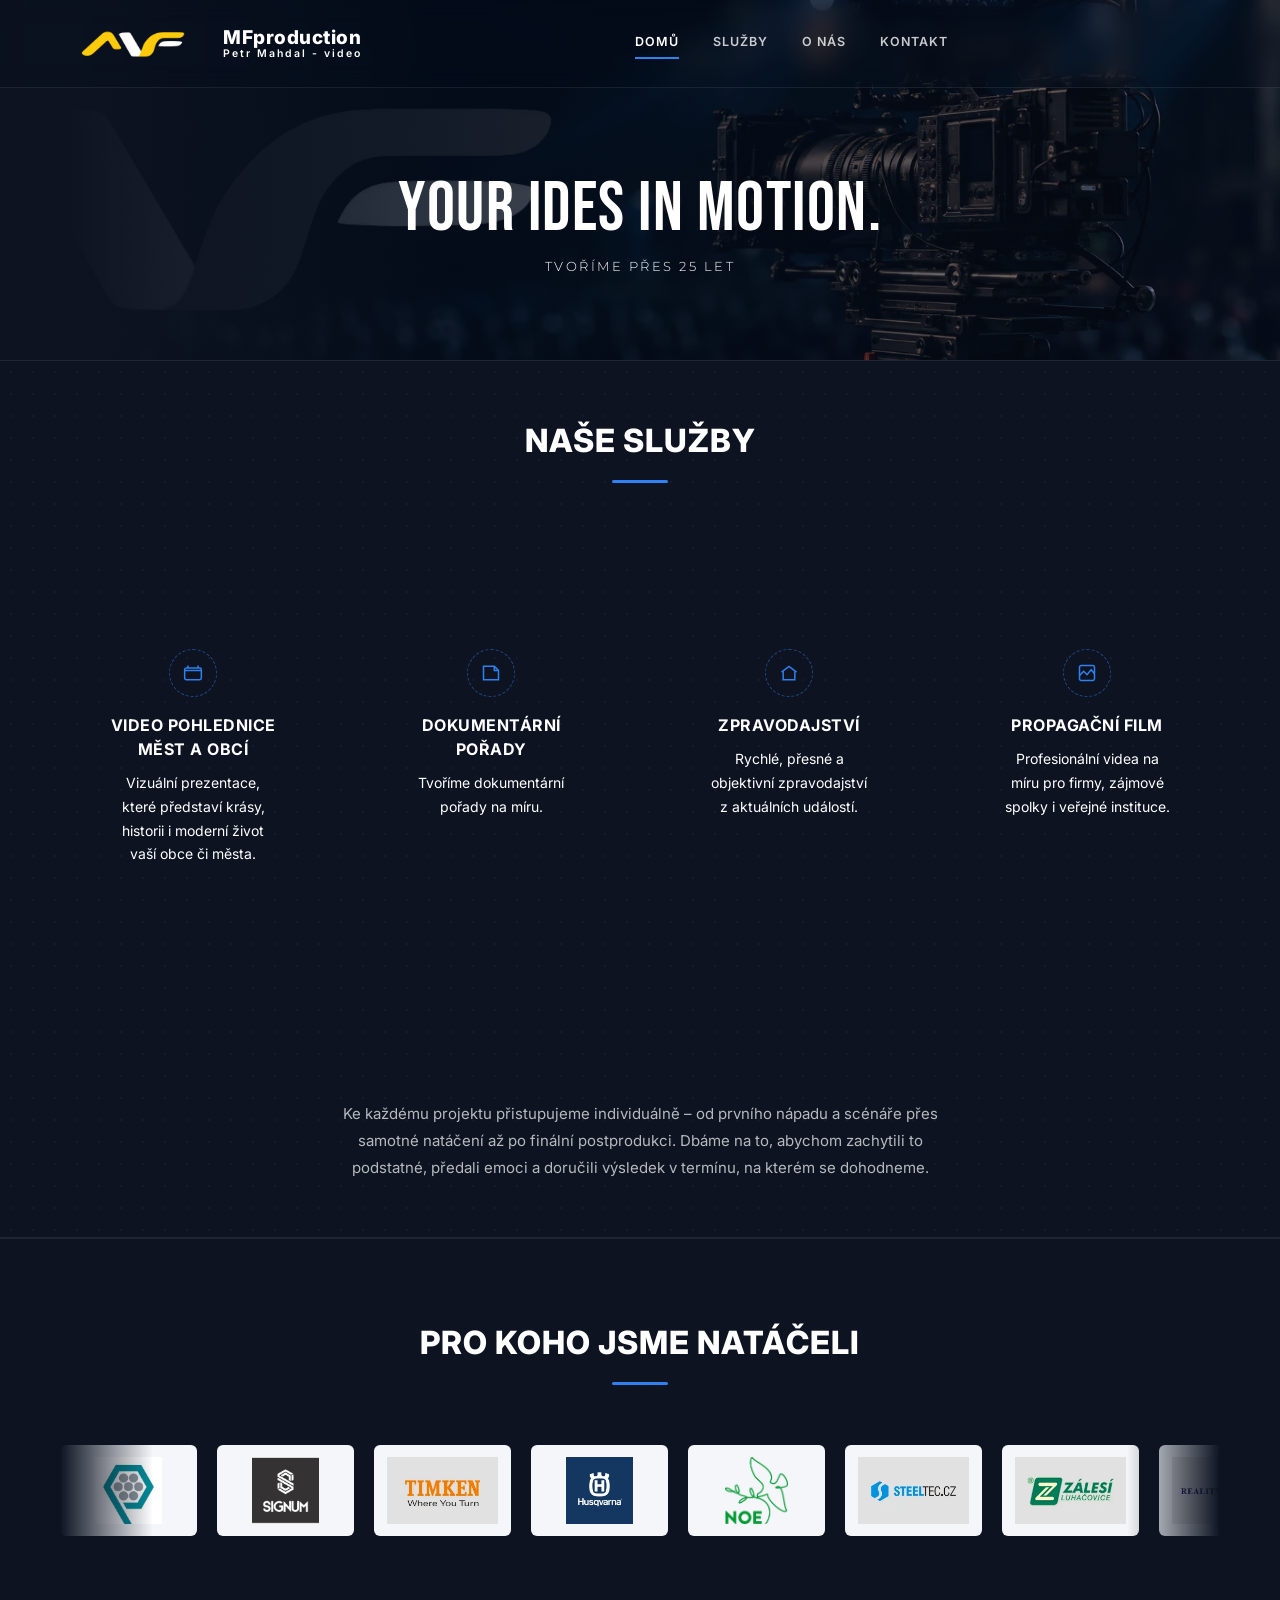
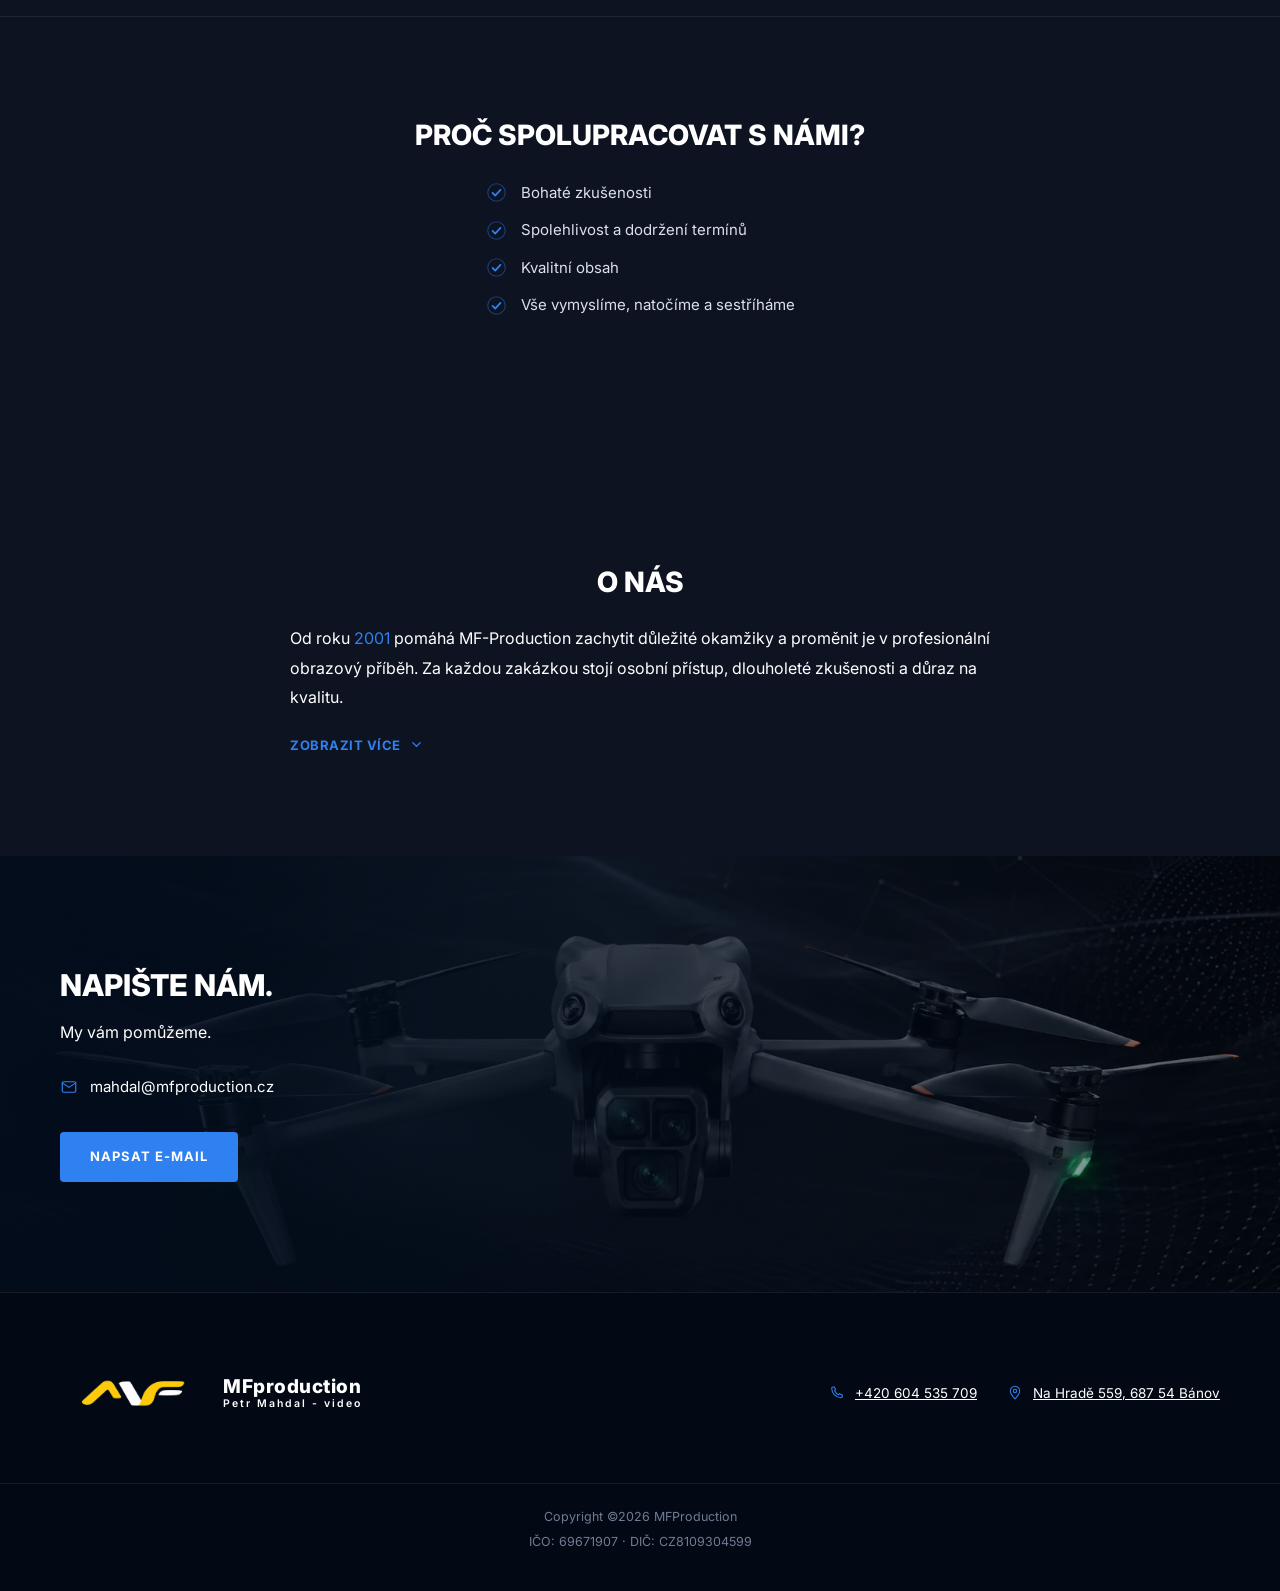
==== commit 2eb74646: "Upravit texty, layout služeb a odebrat interakci s logy klientů Odebrat click/drag ovládání karuselu" ====
--- a/index.html
+++ b/index.html
@@ -50,6 +50,7 @@
     </div>
   </header>
 
+
   <main>
 
     <!-- ========================================
@@ -63,7 +64,7 @@
       </div>
       <div class="container">
         <div class="hero-content">
-          <h1>YOUR IDEAS IN MOTION</h1>
+          <h1>Your ides in motion.</h1>
           <p class="hero-subtitle">Tvoříme přes 25 let</p>
         </div>
       </div>
@@ -73,31 +74,50 @@
          SLUŽBY
          ======================================== -->
     <section class="services" id="sluzby">
-      <div class="container">
-        <div class="section-heading">
-          <h2>Naše služby</h2>
-        </div>
-        <div class="services-list">
-          <div class="service-item">
-            <h3>Zpravodajství</h3>
-            <p>Rychlé, přesné a objektivní zpravodajství z aktuálních událostí.</p>
-          </div>
-          <div class="service-item">
-            <h3>Dokumentární pořady</h3>
-            <p>Tvoříme dokumentární pořady na míru.</p>
-          </div>
-          <div class="service-item">
-            <h3>Video pohlednice měst a obcí</h3>
-            <p>Vizuální prezentace, které představí krásy, historii i moderní život vaší obce či města.</p>
-          </div>
-          <div class="service-item">
-            <h3>Propagační film</h3>
-            <p>Profesionální videa na míru pro firmy, zájmové spolky i veřejné instituce.</p>
-          </div>
-        </div>
-        <p class="services-note">Ke každému projektu přistupujeme individuálně – od prvního nápadu a scénáře přes samotné natáčení až po finální postprodukci. Dbáme na to, abychom zachytili to podstatné, předali emoci a doručili výsledek v termínu, na kterém se dohodneme.</p>
-      </div>
-    </section>
+  <div class="container">
+    <div class="section-heading">
+      <h2>Naše služby</h2>
+    </div>
+    <div class="services-dots">
+      <span></span><span></span><span class="is-active"></span><span></span><span></span>
+    </div>
+    <div class="services-list">
+      <div class="service-item">
+        <div class="service-icon">
+          <svg viewBox="0 0 24 24" fill="none" stroke="currentColor" stroke-width="1.8"><rect x="2" y="6" width="20" height="14" rx="2"/><path d="M2 9h20M6 3v3M18 3v3"/></svg>
+        </div>
+        <h3>Video pohlednice měst a obcí</h3>
+        <p>Vizuální prezentace, které představí krásy, historii i moderní život vaší obce či města.</p>
+        <span class="service-line"></span>
+      </div>
+      <div class="service-item">
+        <div class="service-icon">
+          <svg viewBox="0 0 24 24" fill="none" stroke="currentColor" stroke-width="1.8"><path d="M3 4h13l5 5v11H3z"/><path d="M16 4v5h5"/></svg>
+        </div>
+        <h3>Dokumentární pořady</h3>
+        <p>Tvoříme dokumentární pořady na míru.</p>
+        <span class="service-line"></span>
+      </div>
+      <div class="service-item">
+        <div class="service-icon">
+          <svg viewBox="0 0 24 24" fill="none" stroke="currentColor" stroke-width="1.8"><path d="M3 11l9-7 9 7"/><path d="M5 10v10h14V10"/></svg>
+        </div>
+        <h3>Zpravodajství</h3>
+        <p>Rychlé, přesné a objektivní zpravodajství z aktuálních událostí.</p>
+        <span class="service-line"></span>
+      </div>
+      <div class="service-item">
+        <div class="service-icon">
+          <svg viewBox="0 0 24 24" fill="none" stroke="currentColor" stroke-width="1.8"><rect x="3" y="3" width="18" height="18" rx="2"/><path d="M3 15l5-5 4 4 5-6 4 5"/></svg>
+        </div>
+        <h3>Propagační film</h3>
+        <p>Profesionální videa na míru pro firmy, zájmové spolky i veřejné instituce.</p>
+        <span class="service-line"></span>
+      </div>
+    </div>
+    <p class="services-note">Ke každému projektu přistupujeme individuálně – od prvního nápadu a scénáře přes samotné natáčení až po finální postprodukci. Dbáme na to, abychom zachytili to podstatné, předali emoci a doručili výsledek v termínu, na kterém se dohodneme.</p>
+  </div>
+</section>
 
     <!-- ========================================
          PRO KOHO JSME TOČILI
@@ -105,7 +125,7 @@
     <section class="clients" id="klienti">
       <div class="container">
         <div class="section-heading">
-          <h2>  koho jsme natáčely</h2>
+          <h2>  pro koho jsme natáčeli</h2>
         </div>
         <div class="clients-scroll">
           <div class="clients-track">
@@ -257,7 +277,7 @@
       <div class="container">
         <div class="story-text">
           <h2>O nás</h2>
-          <p>Od roku 2001 pomáhá MF-Production zachytit důležité okamžiky a proměnit je v profesionální obrazový příběh. Za každou zakázkou stojí osobní přístup, dlouholeté zkušenosti a důraz na kvalitu.</p>
+          <p>Od roku <span class="orange-text"> 2001 </span> pomáhá MF-Production zachytit důležité okamžiky a proměnit je v profesionální obrazový příběh. Za každou zakázkou stojí osobní přístup, dlouholeté zkušenosti a důraz na kvalitu.</p>
           <div class="story-more" id="storyMore">
             <p>MF-Production je značka, pod kterou je od roku 2001 vytvářen profesionální videoobsah pro televize, firmy, instituce, ale i soukromé klienty.</p>
             <p>Specializujeme se na výrobu televizních reportáží, dokumentů, firemních videí, reklamních spotů, záznamů kulturních i společenských akcí a leteckých záběrů pomocí dronu. Každý projekt připravujeme na míru – od prvního nápadu přes natáčení až po finální postprodukci.</p>
@@ -400,70 +420,6 @@
       }).observe(clientsSection);
     }
 
-    var clientsScroll = document.querySelector('.clients-scroll');
-    var clientsTrack = document.querySelector('.clients-track');
-
-    if (clientsSection && clientsScroll && clientsTrack) {
-      var cs = getComputedStyle(clientsSection);
-      var logoCount = parseFloat(cs.getPropertyValue('--logo-count')) || 0;
-      var logoW = parseFloat(cs.getPropertyValue('--logo-w')) || 0;
-      var logoGap = parseFloat(cs.getPropertyValue('--logo-gap')) || 0;
-      var scrollDuration = parseFloat(cs.getPropertyValue('--scroll-duration')) || 100;
-      var distance = logoCount * (logoW + logoGap);
-
-      var dragging = false;
-      var startX = 0;
-      var startTranslate = 0;
-
-      function currentTranslateX() {
-        var t = getComputedStyle(clientsTrack).transform;
-        if (t === 'none') return 0;
-        var match = t.match(/matrix.*\((.+)\)/);
-        if (!match) return 0;
-        var parts = match[1].split(', ').map(Number);
-        return parts.length === 16 ? parts[12] : parts[4];
-      }
-
-      function wrapX(x) {
-        if (distance <= 0) return x;
-        var r = x % distance;
-        if (r > 0) r -= distance;
-        return r;
-      }
-
-      clientsScroll.addEventListener('pointerdown', function (e) {
-        dragging = true;
-        startX = e.clientX;
-        startTranslate = currentTranslateX();
-        clientsScroll.setPointerCapture(e.pointerId);
-        clientsScroll.classList.add('is-dragging');
-        clientsTrack.classList.add('is-dragging');
-        clientsTrack.style.transform = 'translateX(' + startTranslate + 'px)';
-      });
-
-      clientsScroll.addEventListener('pointermove', function (e) {
-        if (!dragging) return;
-        var newX = wrapX(startTranslate + (e.clientX - startX));
-        clientsTrack.style.transform = 'translateX(' + newX + 'px)';
-      });
-
-      function endDrag() {
-        if (!dragging) return;
-        dragging = false;
-        clientsScroll.classList.remove('is-dragging');
-        clientsTrack.classList.remove('is-dragging');
-
-        var finalX = currentTranslateX();
-        var elapsed = distance > 0 ? (-wrapX(finalX) / distance) * scrollDuration : 0;
-
-        clientsTrack.style.transform = '';
-        clientsTrack.style.animationDelay = '-' + elapsed + 's';
-      }
-
-      clientsScroll.addEventListener('pointerup', endDrag);
-      clientsScroll.addEventListener('pointercancel', endDrag);
-    }
-
     window.addEventListener('scroll', () => {
     const text = document.querySelector('.hero-content');
     const scrollY = window.scrollY;
--- a/style.css
+++ b/style.css
@@ -14,7 +14,7 @@
   --blue: #2f80f0;
   --blue-light: #2f80f0;
   --white: #ffffff;
-  --text-gray: #a6b0c3;
+  --text-gray: #ffffff;
   --text-gray-dim: #6f7c93;
   --border-subtle: rgba(255, 255, 255, 0.08);
   --header-height: 88px;
@@ -163,6 +163,7 @@
   transform: translateY(-100%);
   transition: transform 0.5s ease;
 }
+
 
 .header-inner {
   width: 100%;
@@ -292,9 +293,9 @@
 }
 
 /*HERO*/
-.hero { 
+.hero {
   position: relative;
-  min-height: 42vh;
+  min-height: 40vh;
   display: flex;
   align-items: center;
   padding-top: var(--header-height);
@@ -352,26 +353,69 @@
 
 /*SLUŽBY*/
 .services {
-  padding: 210px 0;
+  position: relative;
+  overflow: hidden;
+  padding: 56px 0;
   background: var(--bg-secondary);
   border-top: 1px solid var(--border-subtle);
   border-bottom: 1px solid var(--border-subtle);
 }
 
+.services::before {
+  content: '';
+  position: absolute;
+  inset: 0;
+  background-image: radial-gradient(rgba(255, 255, 255, .035) 1px, transparent 1px);
+  background-size: 22px 22px;
+  pointer-events: none;
+}
+
+.services .container { position: relative; }
+
+
+
 .services-list {
   display: grid;
-  grid-template-columns: repeat(2, 1fr);
-  column-gap: 280px;
-  row-gap: 22px;
-  margin-top: 20px;
+  margin-top: 150px;
+  grid-template-columns: repeat(4, 1fr);
+  column-gap: 32px;
+  row-gap: 28px;
   text-align: center;
 }
+
+.service-item {
+  position: relative;
+  padding: 16px 50px;
+  transition: transform .3s ease;
+}
+
+.service-item:hover { transform: translateY(-6px); }
+
+.service-icon {
+  width: 48px;
+  height: 48px;
+  border-radius: 50%;
+  border: 1.5px dashed rgba(47, 128, 240, .5);
+  display: flex;
+  align-items: center;
+  justify-content: center;
+  margin: 0 auto 16px;
+  color: var(--blue);
+  transition: transform .5s ease, border-color .3s ease;
+}
+
+.service-item:hover .service-icon {
+  transform: rotate(90deg);
+  border-color: var(--blue);
+}
+
+.service-icon svg { width: 20px; height: 20px; }
 
 .service-item h3 {
   font-size: 16px;
   font-weight: 700;
   text-transform: uppercase;
-  letter-spacing: 0.5px;
+  letter-spacing: .5px;
   color: var(--white);
   margin-bottom: 10px;
 }
@@ -380,12 +424,23 @@
   font-size: 14px;
   line-height: 1.7;
   color: var(--text-gray);
-  
-}
+}
+
+.service-line {
+  display: block;
+  width: 0;
+  height: 2px;
+  background: var(--blue);
+  margin: 16px auto 0;
+  transition: width .35s ease;
+}
+
+.service-item:hover .service-line { width: 100%; }
 
 .services-note {
+  position: relative;
   max-width: 640px;
-  margin: 165px auto 0;
+  margin: 200px auto 0;
   text-align: center;
   font-size: 15px;
   line-height: 1.8;
@@ -393,6 +448,12 @@
   opacity: 70%;
 }
 
+@media (max-width: 968px) {
+  .services-list {
+    grid-template-columns: repeat(2, 1fr);
+  }
+}
+
 @media (max-width: 700px) {
   .services-list {
     grid-template-columns: 1fr;
@@ -405,7 +466,7 @@
   --logo-count: 17;
   --logo-w: 137px;
   --logo-gap: 20px;
-  --scroll-duration: 100s;
+  --scroll-duration: 120s;
   padding: 80px 0;
   background: var(--bg-secondary);
   border-top: 1px solid var(--border-subtle);
@@ -414,14 +475,8 @@
 
 .clients-scroll {
   overflow: hidden;
-  cursor: grab;
-  touch-action: pan-y;
   -webkit-mask-image: linear-gradient(90deg, transparent, #000 8%, #000 92%, transparent);
   mask-image: linear-gradient(90deg, transparent, #000 8%, #000 92%, transparent);
-}
-
-.clients-scroll.is-dragging {
-  cursor: grabbing;
 }
 
 .clients-track {
@@ -430,19 +485,6 @@
   gap: var(--logo-gap);
   width: max-content;
   animation: clients-scroll var(--scroll-duration) linear infinite;
-}
-
-.clients-track.is-dragging {
-  animation-play-state: paused;
-}
-
-.clients-track img {
-  -webkit-user-drag: none;
-  user-select: none;
-}
-
-.clients-scroll:hover .clients-track {
-  animation-play-state: paused;
 }
 
 .clients.is-paused .clients-track {
@@ -668,6 +710,12 @@
   max-width: 70ch;
   margin: 0 auto;
 }
+.orange-text{
+   max-width: 70ch;
+   margin: 0 auto;
+   color: var(--blue-light);
+  }
+
 
 .story-text h2 {
   font-size: clamp(22px, 2.4vw, 28px);
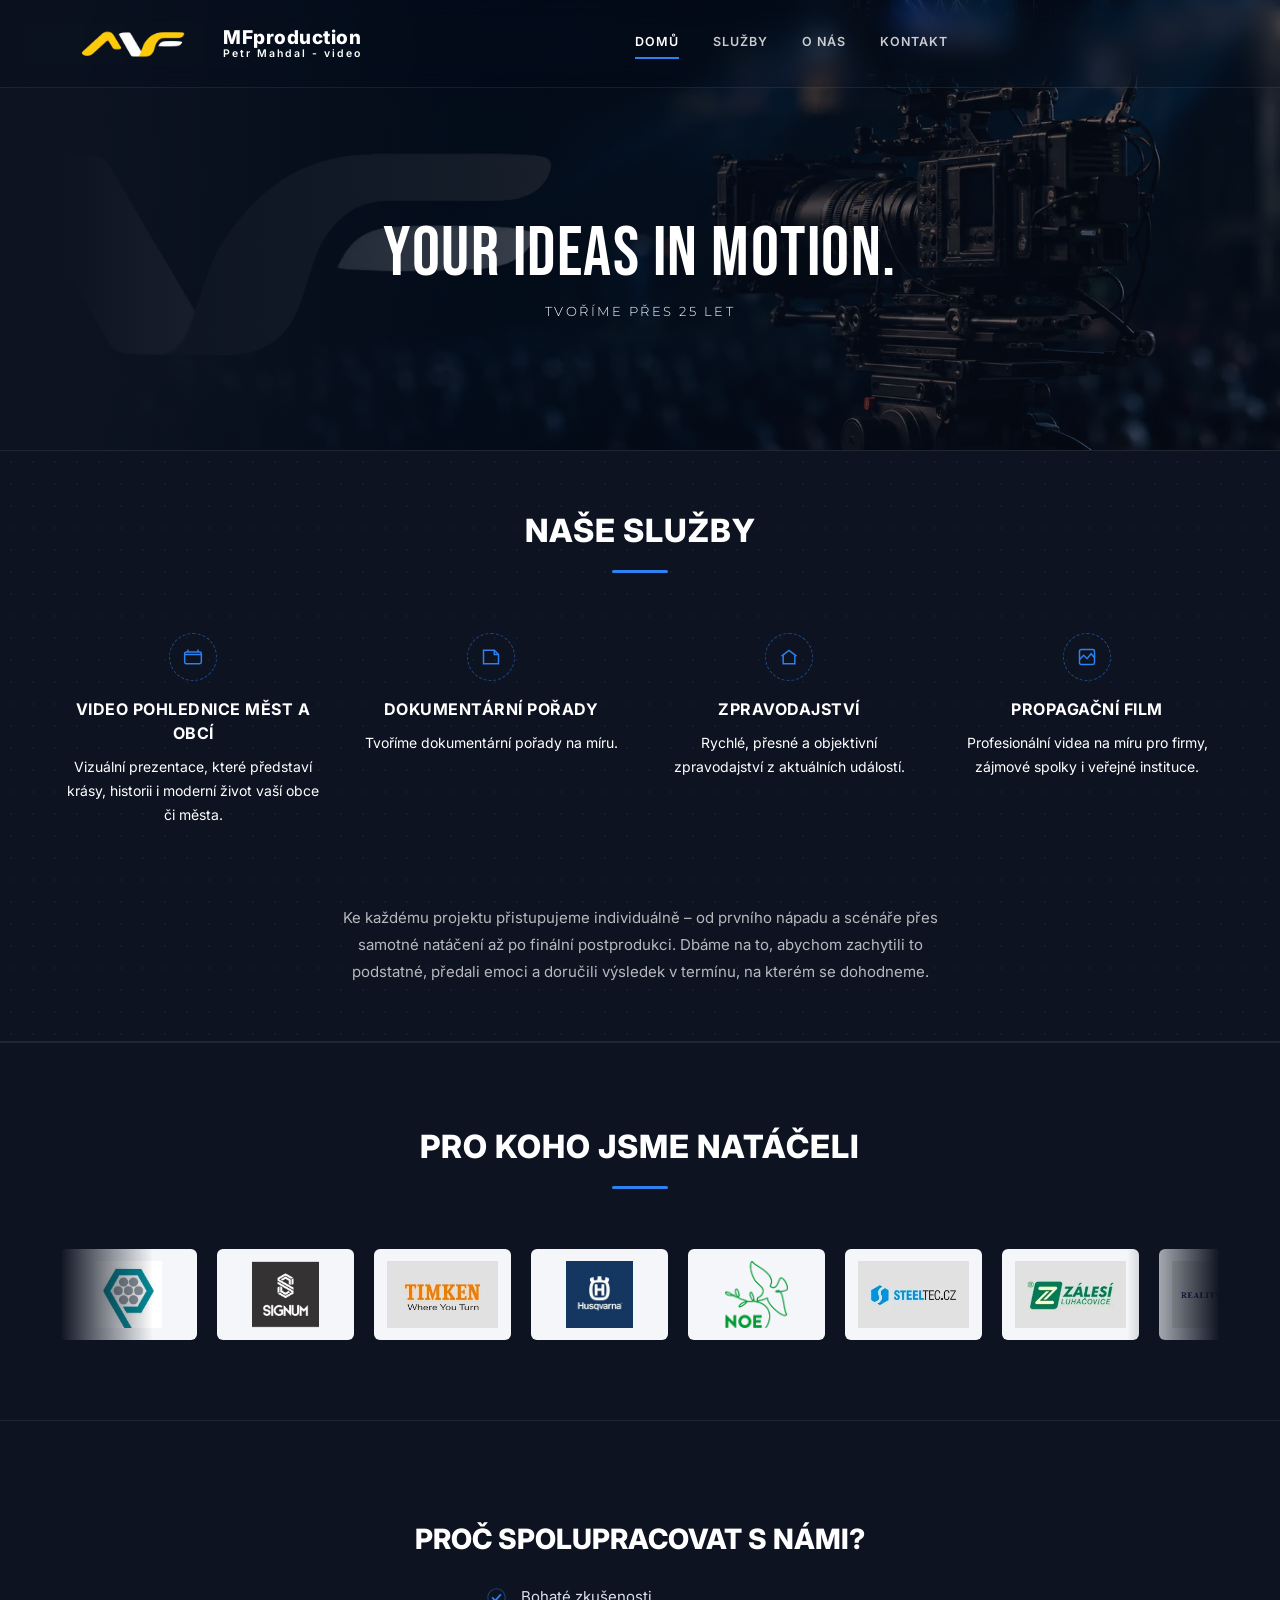
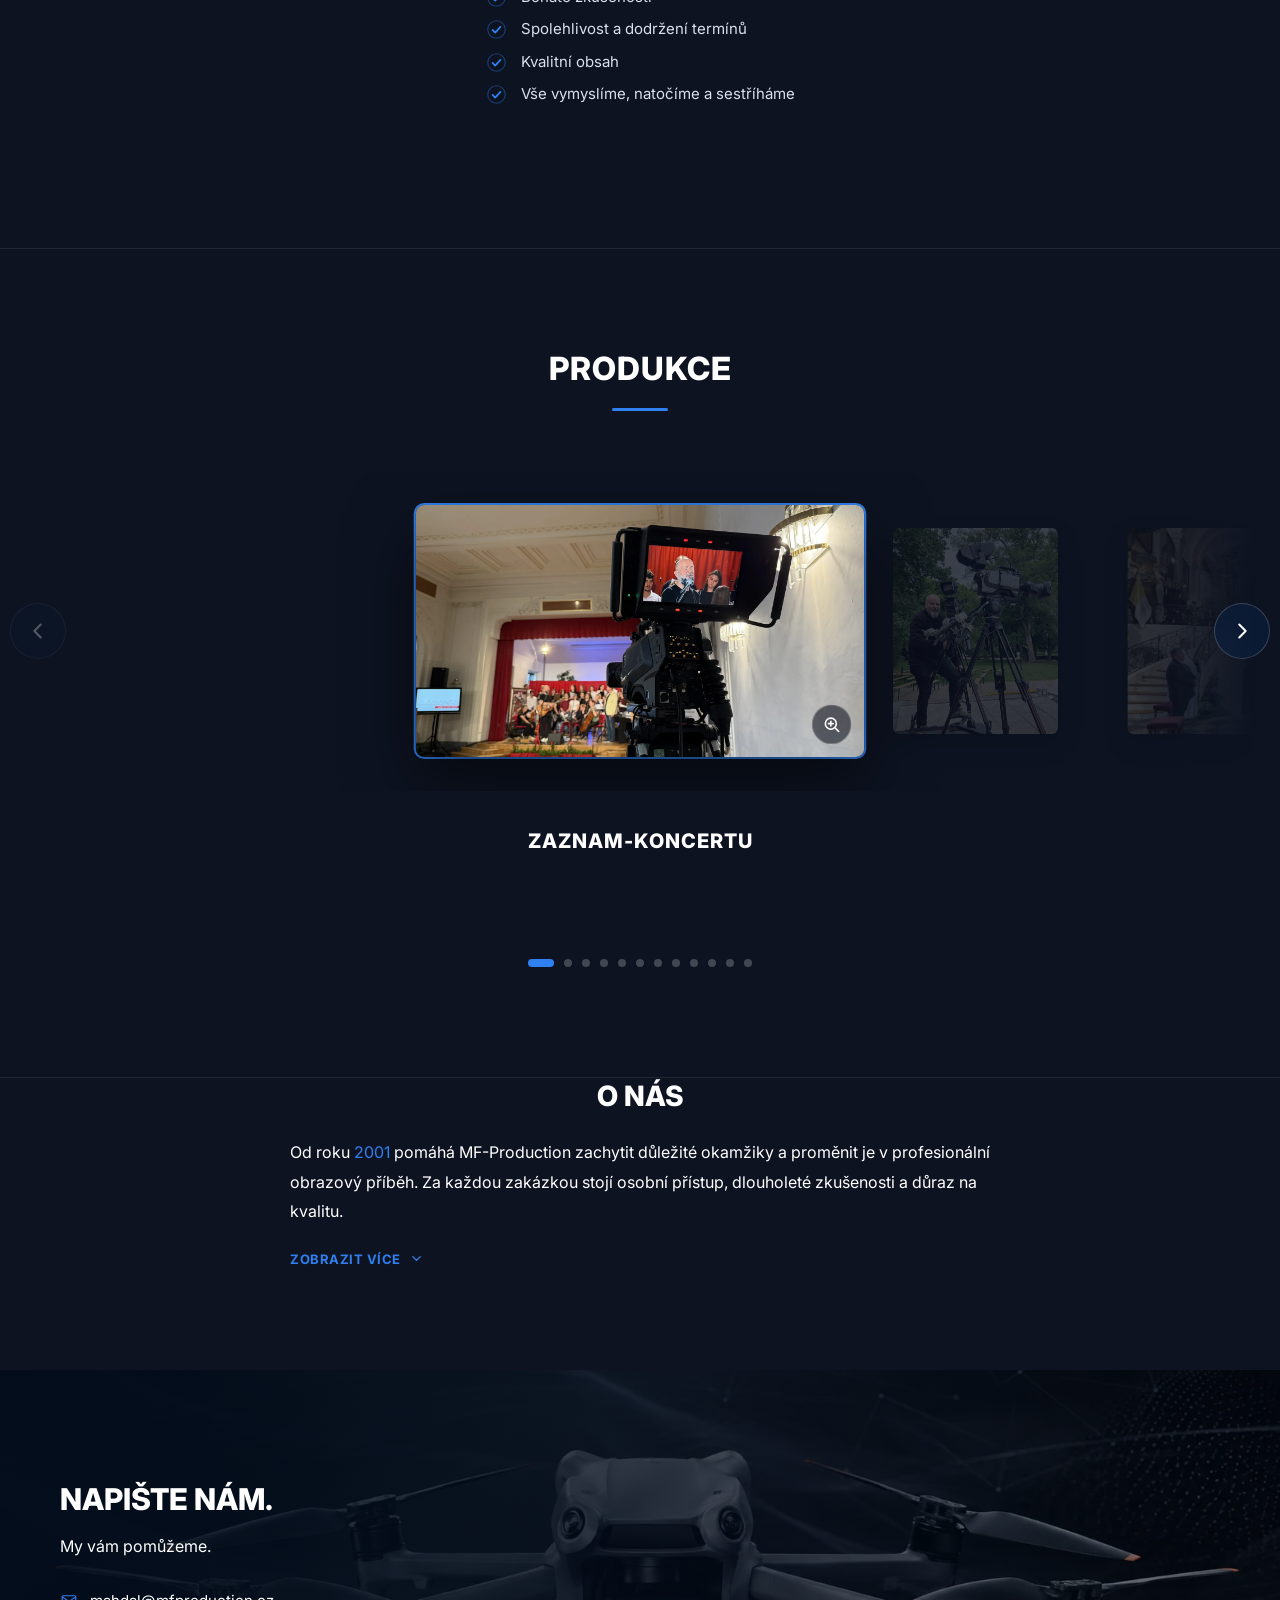
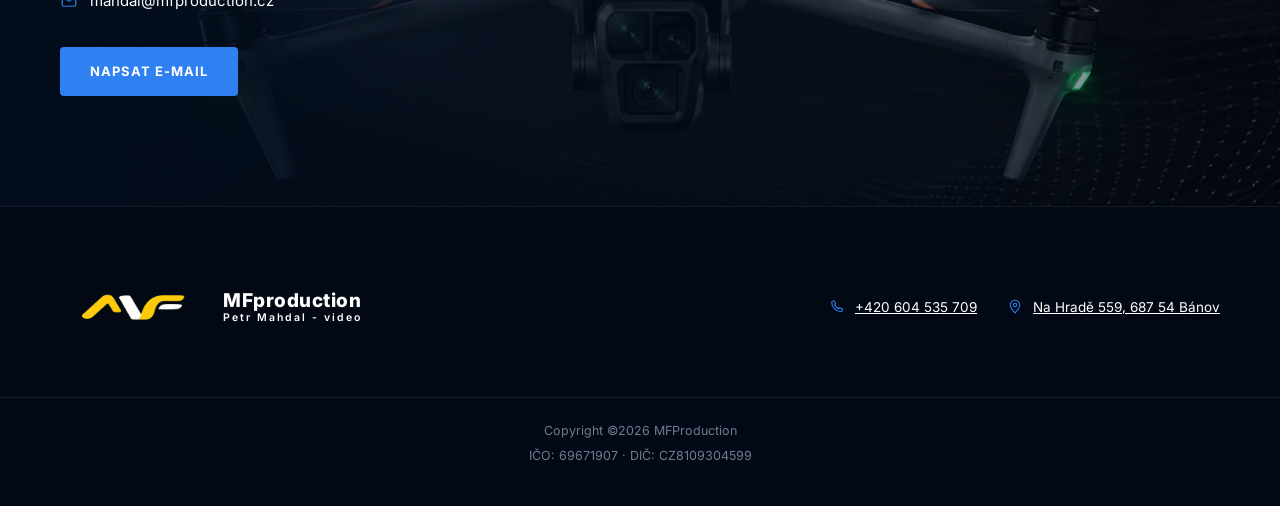
==== commit cb1fed24: "Přidat galerii produkce a zmenšit loga klientů Nová sekce "Produkce" mezi "Proč spolupracovat s námi" ====
--- a/index.html
+++ b/index.html
@@ -12,7 +12,7 @@
 <link rel="preconnect" href="https://fonts.gstatic.com" crossorigin>
 <link rel="stylesheet" href="https://fonts.googleapis.com/css2?family=Bebas+Neue&family=Inter:ital,opsz,wght@0,14..32,100..900;1,14..32,100..900&family=Montserrat:wght@300&display=swap">
 
-<link rel="stylesheet" href="style.css">
+<link rel="stylesheet" href="style.css?v=4">
 
 
 </head>
@@ -58,13 +58,14 @@
          ======================================== -->
     <section class="hero">
       
+      
       <div class="hero-bg">
         <img src="camera (2).webp" alt="" width="1774" height="887" fetchpriority="high">
         <div class="hero-gradient"></div>
       </div>
       <div class="container">
         <div class="hero-content">
-          <h1>Your ides in motion.</h1>
+          <h1>Your ideas in motion.</h1>
           <p class="hero-subtitle">Tvoříme přes 25 let</p>
         </div>
       </div>
@@ -140,7 +141,7 @@
               <img src="loga/imgi_5_logo-2.webp" alt="Timken" loading="lazy" decoding="async" width="215" height="130">
             </div>
             <div class="client-logo">
-              <img src="loga/husqvarna-logo.jpeg" alt="Husqvarna" loading="lazy" decoding="async" width="1000" height="1000">
+              <img src="loga/husqvarna-logo.jpeg" alt="Husqvarna" loading="lazy" decoding="async" width="280" height="280">
             </div>
             <div class="client-logo">
               <img src="loga/Noe-logo-2016.webp" alt="TV Noe" loading="lazy" decoding="async" width="266" height="280">
@@ -271,6 +272,30 @@
     </section>
 
     <!-- ========================================
+         GALERIE / PRODUKCE
+         ======================================== -->
+    <section class="mfg" id="produkce">
+      <div class="section-heading">
+        <h2>Produkce</h2>
+      </div>
+
+      <div class="mfg-stage-wrap">
+        <div class="mfg-stage">
+          <div class="mfg-track" id="mfgTrack"></div>
+        </div>
+        <button type="button" class="mfg-arrow mfg-prev" id="mfgPrev" aria-label="Předchozí fotka">
+          <svg viewBox="0 0 24 24" width="22" height="22" fill="none" stroke="currentColor" stroke-width="2.2" stroke-linecap="round" stroke-linejoin="round"><path d="M15 5l-7 7 7 7"/></svg>
+        </button>
+        <button type="button" class="mfg-arrow mfg-next" id="mfgNext" aria-label="Další fotka">
+          <svg viewBox="0 0 24 24" width="22" height="22" fill="none" stroke="currentColor" stroke-width="2.2" stroke-linecap="round" stroke-linejoin="round"><path d="M9 5l7 7-7 7"/></svg>
+        </button>
+      </div>
+
+      <div class="mfg-caption"><div class="anim" id="mfgCap"></div></div>
+      <div class="mfg-dots" id="mfgDots"></div>
+    </section>
+
+    <!-- ========================================
          O NÁS
          ======================================== -->
     <section class="story" id="o-nas">
@@ -368,37 +393,6 @@
       });
     });
 
-    var siteHeader = document.querySelector('.site-header');
-    if (siteHeader) {
-      var headerHeightPx = parseInt(getComputedStyle(document.documentElement).getPropertyValue('--header-height'), 10) || 88;
-      var lastScrollY = window.pageYOffset;
-      var scrollTicking = false;
-
-      function updateHeaderVisibility() {
-        var currentScrollY = window.pageYOffset;
-
-        if (mainNav.classList.contains('is-open')) {
-          // nechat hlavičku viditelnou, dokud je otevřené mobilní menu
-        } else if (currentScrollY <= headerHeightPx) {
-          siteHeader.classList.remove('is-hidden');
-        } else if (currentScrollY > lastScrollY) {
-          siteHeader.classList.add('is-hidden');
-        } else if (currentScrollY < lastScrollY) {
-          siteHeader.classList.remove('is-hidden');
-        }
-
-        lastScrollY = currentScrollY;
-        scrollTicking = false;
-      }
-
-      window.addEventListener('scroll', function () {
-        if (!scrollTicking) {
-          requestAnimationFrame(updateHeaderVisibility);
-          scrollTicking = true;
-        }
-      }, { passive: true });
-    }
-
     var storyToggle = document.getElementById('storyToggle');
     var storyMore = document.getElementById('storyMore');
     var storyToggleLabel = storyToggle ? storyToggle.querySelector('.story-toggle-label') : null;
@@ -430,5 +424,23 @@
   });
   </script>
 
+  <!-- ========================================
+       LIGHTBOX GALERIE
+       ======================================== -->
+  <div class="mfg-lb" id="mfgLb" role="dialog" aria-modal="true" aria-label="Zvětšená fotka" aria-hidden="true">
+    <button type="button" class="mfg-lb-close" id="mfgLbClose" aria-label="Zavřít">
+      <svg viewBox="0 0 24 24" width="22" height="22" fill="none" stroke="currentColor" stroke-width="2.2" stroke-linecap="round"><path d="M6 6l12 12M18 6L6 18"/></svg>
+    </button>
+    <div class="mfg-lb-fig" id="mfgLbFig"></div>
+    <button type="button" class="mfg-lb-arrow mfg-lb-prev" id="mfgLbPrev" aria-label="Předchozí fotka">
+      <svg viewBox="0 0 24 24" width="24" height="24" fill="none" stroke="currentColor" stroke-width="2.2" stroke-linecap="round" stroke-linejoin="round"><path d="M15 5l-7 7 7 7"/></svg>
+    </button>
+    <button type="button" class="mfg-lb-arrow mfg-lb-next" id="mfgLbNext" aria-label="Další fotka">
+      <svg viewBox="0 0 24 24" width="24" height="24" fill="none" stroke="currentColor" stroke-width="2.2" stroke-linecap="round" stroke-linejoin="round"><path d="M9 5l7 7-7 7"/></svg>
+    </button>
+  </div>
+
+  <script src="galerie-produkce.js" defer></script>
+
 </body>
 </html>
--- a/style.css
+++ b/style.css
@@ -154,14 +154,6 @@
   backdrop-filter: blur(12px);
   -webkit-backdrop-filter: blur(12px);
   border-bottom: 1px solid var(--border-subtle);
-  transform: translateY(0);
-  transition: transform 0.2s ease;
- 
-}
-
-.site-header.is-hidden {
-  transform: translateY(-100%);
-  transition: transform 0.5s ease;
 }
 
 
@@ -295,7 +287,7 @@
 /*HERO*/
 .hero {
   position: relative;
-  min-height: 40vh;
+  min-height: 50vh;
   display: flex;
   align-items: center;
   padding-top: var(--header-height);
@@ -316,6 +308,11 @@
   opacity: 0.6;
 }
 
+
+.logo-hero img {
+  height: 100%;
+  width: auto;
+}
 .hero-gradient {
   position: absolute;
   inset: 0;
@@ -376,7 +373,6 @@
 
 .services-list {
   display: grid;
-  margin-top: 150px;
   grid-template-columns: repeat(4, 1fr);
   column-gap: 32px;
   row-gap: 28px;
@@ -385,7 +381,7 @@
 
 .service-item {
   position: relative;
-  padding: 16px 50px;
+  padding: 16px px;
   transition: transform .3s ease;
 }
 
@@ -440,7 +436,7 @@
 .services-note {
   position: relative;
   max-width: 640px;
-  margin: 200px auto 0;
+  margin: 60px auto 0;
   text-align: center;
   font-size: 15px;
   line-height: 1.8;
@@ -555,7 +551,7 @@
   gap: 14px;
   color: #dbe0ea;
   font-size: 15px;
-  margin-bottom: 15px;
+  margin-bottom: 10px;
 }
 
 .checklist svg {
@@ -565,7 +561,341 @@
   color: var(--blue-light);
 }
 
-/*MÁTE PROJEKT?*/
+/*GALERIE PRODUKCE*/
+.mfg {
+  --mfg-card-h: 240px;
+  --mfg-gap: 26px;
+  position: relative;
+  overflow: hidden;
+  padding: 96px 0 110px;
+  background: var(--bg-secondary);
+  border-top: 1px solid var(--border-subtle);
+  border-bottom: 1px solid var(--border-subtle);
+}
+
+.mfg-stage-wrap {
+  position: relative;
+  max-width: 1440px;
+  margin: 0 auto;
+  padding: 0 24px;
+}
+
+.mfg-stage {
+  position: relative;
+  height: calc(var(--mfg-card-h) + 80px);
+  -webkit-mask-image: linear-gradient(90deg, transparent, #000 11%, #000 89%, transparent);
+  mask-image: linear-gradient(90deg, transparent, #000 11%, #000 89%, transparent);
+}
+
+.mfg-track {
+  position: absolute;
+  left: 50%;
+  top: 50%;
+  display: flex;
+  align-items: center;
+  gap: var(--mfg-gap);
+  transform: translate(-50%, -50%);
+  transition: transform 0.55s cubic-bezier(0.22, 0.61, 0.36, 1);
+}
+
+.mfg-card {
+  flex: 0 0 auto;
+  position: relative;
+  z-index: 1;
+  padding: 0;
+  border: none;
+  border-radius: 8px;
+  overflow: hidden;
+  background: var(--bg-card);
+  cursor: pointer;
+  opacity: 0.36;
+  transform: scale(0.86);
+  filter: brightness(0.6) saturate(0.9);
+  box-shadow: 0 12px 30px rgba(0, 0, 0, 0.4);
+  transition: transform 0.55s cubic-bezier(0.22, 0.61, 0.36, 1), opacity 0.55s ease,
+              filter 0.55s ease, box-shadow 0.55s ease;
+}
+
+.mfg-card.is-active {
+  z-index: 5;
+  opacity: 1;
+  transform: scale(1.05);
+  filter: none;
+  cursor: zoom-in;
+  box-shadow: 0 26px 64px rgba(0, 0, 0, 0.55), 0 0 0 2px var(--blue);
+}
+
+.mfg-card img {
+  width: 100%;
+  height: 100%;
+  object-fit: cover;
+  pointer-events: none;
+}
+
+.mfg-zoom {
+  position: absolute;
+  right: 12px;
+  bottom: 12px;
+  width: 38px;
+  height: 38px;
+  border-radius: 50%;
+  background: rgba(3, 9, 20, 0.55);
+  border: 1px solid rgba(255, 255, 255, 0.25);
+  color: var(--white);
+  display: flex;
+  align-items: center;
+  justify-content: center;
+  opacity: 0;
+  pointer-events: none;
+  transition: opacity 0.4s ease;
+}
+
+.mfg-card.is-active .mfg-zoom {
+  opacity: 1;
+}
+
+.mfg-arrow {
+  position: absolute;
+  top: 50%;
+  transform: translateY(-50%);
+  z-index: 20;
+  width: 56px;
+  height: 56px;
+  border-radius: 50%;
+  border: 1px solid rgba(255, 255, 255, 0.18);
+  background: rgba(12, 31, 61, 0.7);
+  backdrop-filter: blur(6px);
+  -webkit-backdrop-filter: blur(6px);
+  color: var(--white);
+  display: flex;
+  align-items: center;
+  justify-content: center;
+  cursor: pointer;
+  transition: background 0.25s ease, border-color 0.25s ease, opacity 0.25s ease;
+}
+
+.mfg-arrow:hover {
+  background: var(--blue);
+  border-color: var(--blue);
+}
+
+.mfg-arrow[disabled] {
+  opacity: 0.3;
+  pointer-events: none;
+}
+
+.mfg-prev { left: 10px; }
+.mfg-next { right: 10px; }
+
+.mfg-caption {
+  max-width: 720px;
+  min-height: 96px;
+  margin: 38px auto 0;
+  padding: 0 40px;
+  text-align: center;
+}
+
+.mfg-caption h3 {
+  font-size: clamp(20px, 2.6vw, 8px);
+  font-weight: 800;
+  line-height: 1.2;
+  letter-spacing: 1px;
+  text-transform: uppercase;
+}
+
+.mfg-caption p {
+  margin-top: 10px;
+  font-size: 15px;
+  line-height: 1.7;
+  color: var(--text-gray-dim);
+}
+
+.mfg-caption .anim {
+  animation: mfg-caption-in 0.5s cubic-bezier(0.22, 0.61, 0.36, 1);
+}
+
+@keyframes mfg-caption-in {
+  from { opacity: 0; transform: translateY(12px); }
+  to   { opacity: 1; transform: translateY(0); }
+}
+
+.mfg-dots {
+  display: flex;
+  justify-content: center;
+  flex-wrap: wrap;
+  gap: 10px;
+  margin-top: 34px;
+}
+
+.mfg-dots button {
+  width: 8px;
+  height: 8px;
+  padding: 0;
+  border: none;
+  border-radius: 5px;
+  background: rgba(255, 255, 255, 0.22);
+  cursor: pointer;
+  transition: width 0.35s ease, background 0.35s ease;
+}
+
+.mfg-dots button.is-active {
+  width: 26px;
+  background: var(--blue);
+}
+
+/* Lightbox */
+.mfg-lb {
+  position: fixed;
+  inset: 0;
+  z-index: 2000;
+  display: none;
+  flex-direction: column;
+  align-items: center;
+  justify-content: center;
+  padding: 64px 24px;
+  background: rgba(3, 9, 20, 0.92);
+  backdrop-filter: blur(10px);
+  -webkit-backdrop-filter: blur(10px);
+  animation: mfg-lb-in 0.3s ease;
+}
+
+.mfg-lb.is-open {
+  display: flex;
+}
+
+@keyframes mfg-lb-in {
+  from { opacity: 0; }
+  to   { opacity: 1; }
+}
+
+.mfg-lb-fig {
+  display: flex;
+  flex-direction: column;
+  align-items: center;
+  max-width: min(1100px, 92vw);
+  animation: mfg-lb-fig-in 0.35s cubic-bezier(0.22, 0.61, 0.36, 1);
+}
+
+@keyframes mfg-lb-fig-in {
+  from { opacity: 0; transform: scale(0.94); }
+  to   { opacity: 1; transform: scale(1); }
+}
+
+.mfg-lb-fig img {
+  max-width: 100%;
+  max-height: 66vh;
+  width: auto;
+  border-radius: 8px;
+  object-fit: contain;
+  box-shadow: 0 30px 80px rgba(0, 0, 0, 0.6);
+}
+
+.mfg-lb-cap {
+  margin-top: 22px;
+  text-align: center;
+}
+
+.mfg-lb-cap h3 {
+  font-size: clamp(18px, 2.4vw, 24px);
+  font-weight: 800;
+  line-height: 1.2;
+  letter-spacing: 1px;
+  text-transform: uppercase;
+}
+
+.mfg-lb-cap p {
+  max-width: 560px;
+  margin-top: 8px;
+  font-size: 14px;
+  color: var(--text-gray-dim);
+}
+
+.mfg-lb-cap .count {
+  margin-top: 14px;
+  font-size: 12px;
+  letter-spacing: 2px;
+  text-transform: uppercase;
+  color: var(--text-gray-dim);
+}
+
+.mfg-lb-close,
+.mfg-lb-arrow {
+  position: absolute;
+  width: 48px;
+  height: 48px;
+  border-radius: 50%;
+  border: 1px solid rgba(255, 255, 255, 0.2);
+  background: rgba(255, 255, 255, 0.06);
+  color: var(--white);
+  display: flex;
+  align-items: center;
+  justify-content: center;
+  cursor: pointer;
+  transition: background 0.25s ease, border-color 0.25s ease;
+}
+
+.mfg-lb-close:hover,
+.mfg-lb-arrow:hover {
+  background: var(--blue);
+  border-color: var(--blue);
+}
+
+.mfg-lb-close {
+  top: 26px;
+  right: 30px;
+}
+
+.mfg-lb-arrow {
+  top: 50%;
+  width: 54px;
+  height: 54px;
+  transform: translateY(-50%);
+}
+
+.mfg-lb-prev { left: 24px; }
+.mfg-lb-next { right: 24px; }
+
+@media (max-width: 968px) {
+  .mfg {
+    --mfg-card-h: 260px;
+    --mfg-gap: 16px;
+    padding: 72px 0 84px;
+  }
+
+  .mfg-arrow {
+    width: 46px;
+    height: 46px;
+  }
+
+  .mfg-caption {
+    padding: 0 20px;
+  }
+}
+
+@media (max-width: 700px) {
+  .mfg {
+    --mfg-card-h: 200px;
+  }
+
+  .mfg-lb {
+    padding: 84px 16px;
+  }
+
+  .mfg-lb-close {
+    top: 16px;
+    right: 16px;
+  }
+
+  .mfg-lb-arrow {
+    width: 44px;
+    height: 44px;
+  }
+
+  .mfg-lb-prev { left: 10px; }
+  .mfg-lb-next { right: 10px; }
+}
+
+/*Napište nám?*/
 .cta {
   position: relative;
   padding: 110px 0;
@@ -703,7 +1033,7 @@
 
 /*PŘÍBĚH FIRMY (text + obrázek střídavě)*/
 .story {
-  padding: 100px 0;
+  padding-bottom: 100px;
 }
 
 .story-text {
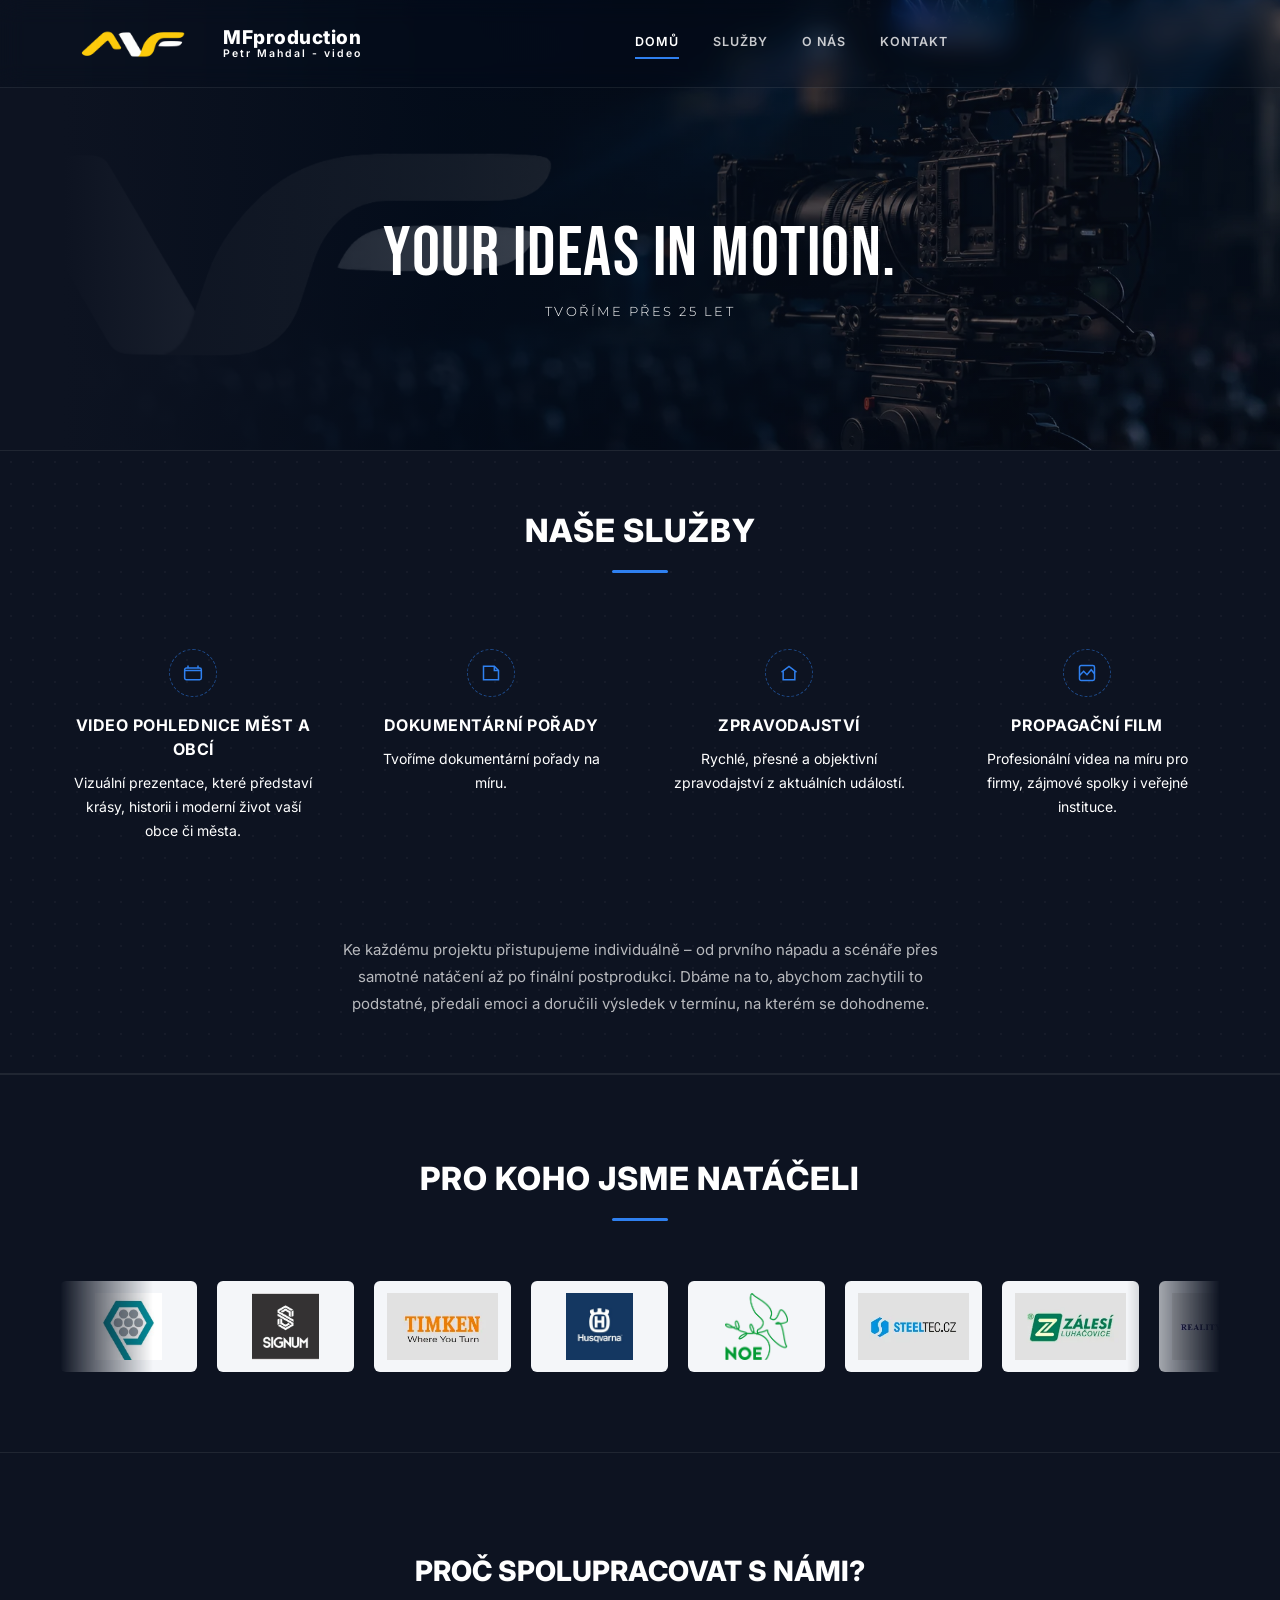
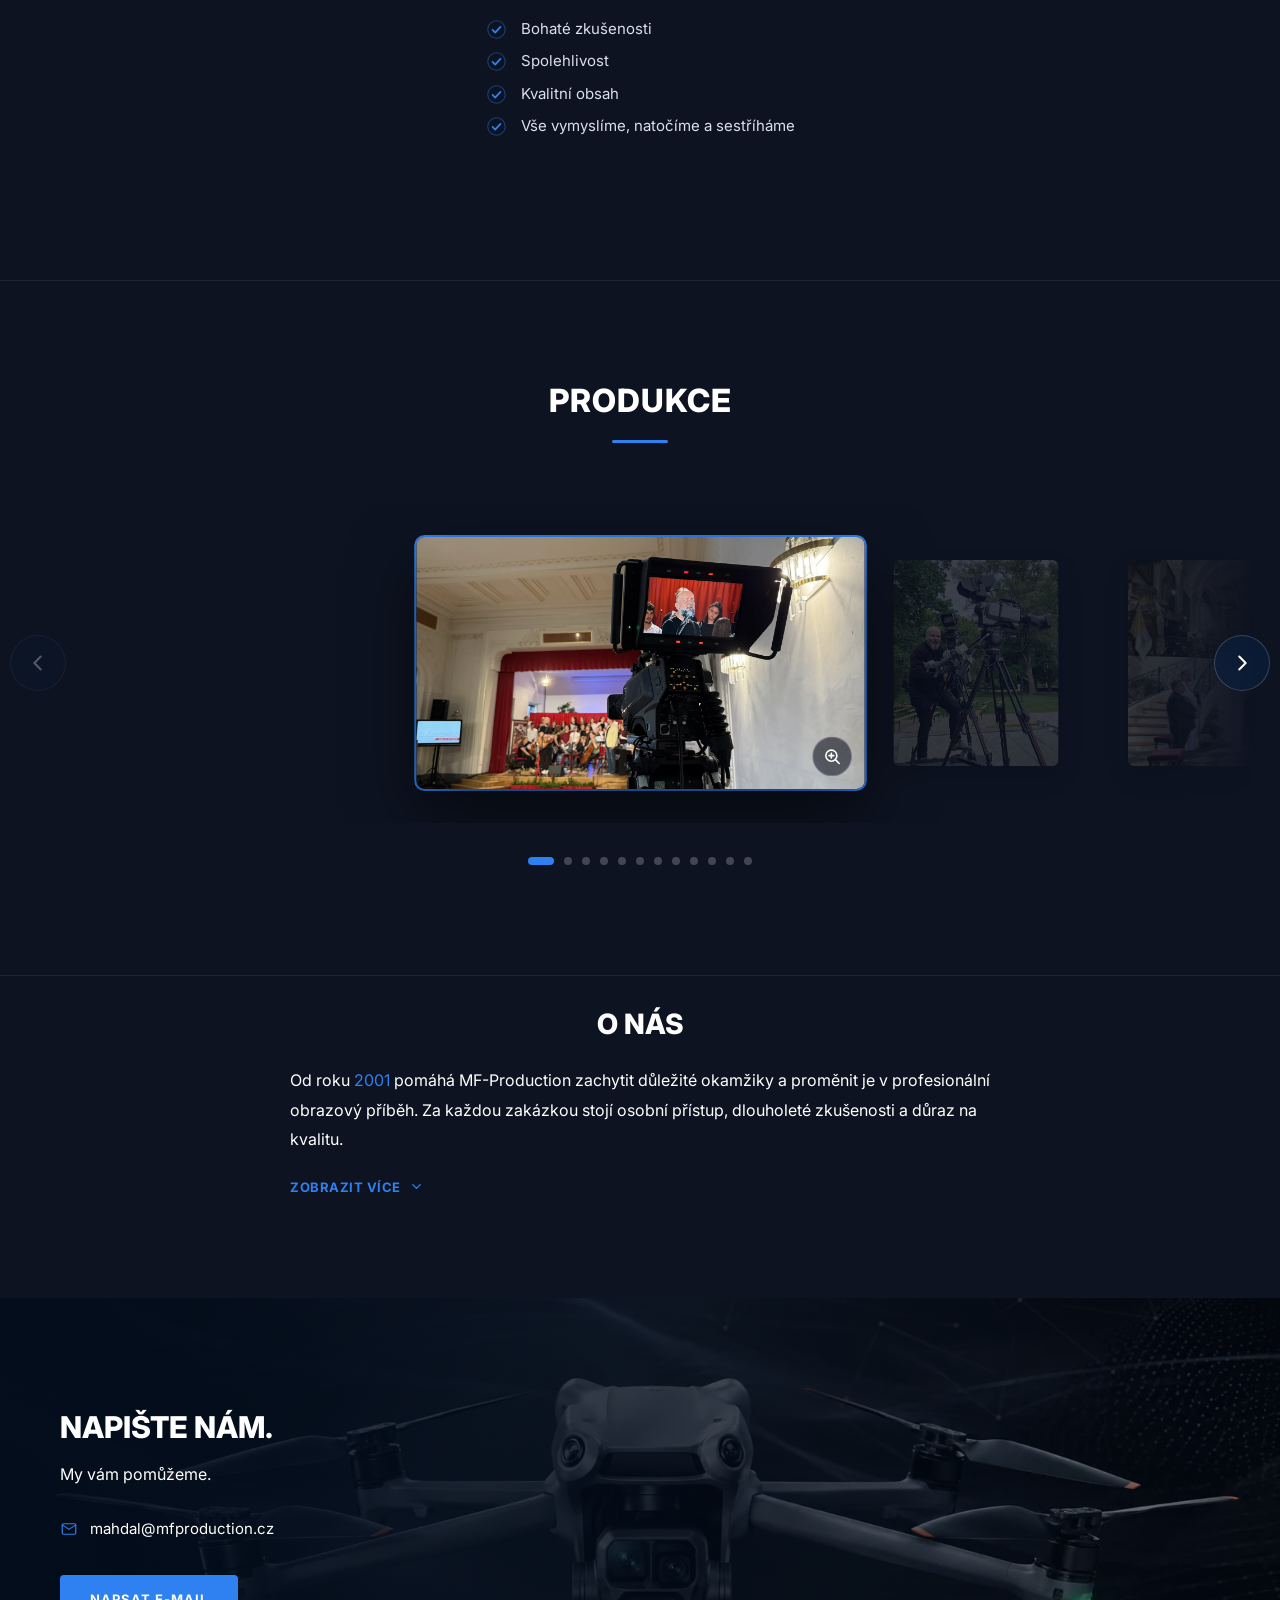
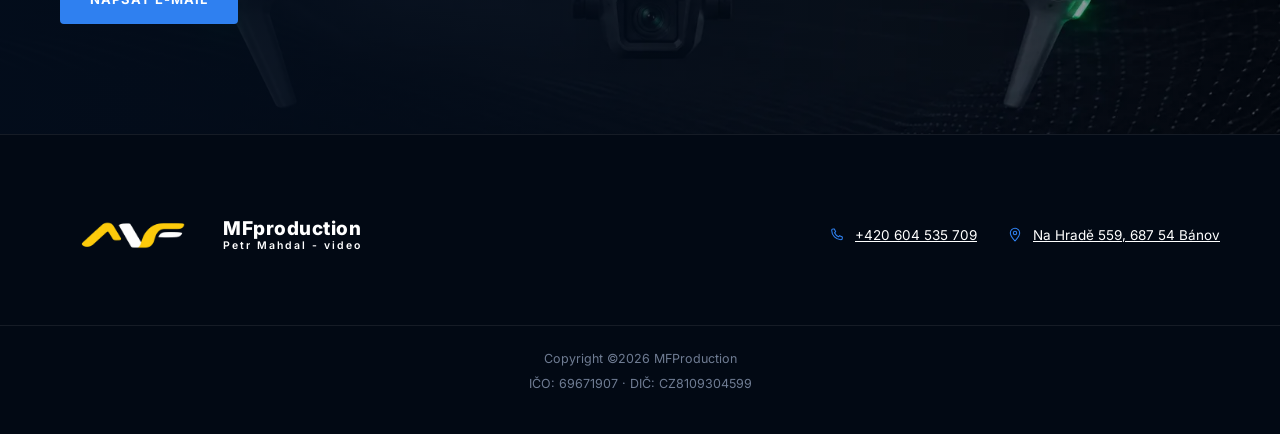
==== commit c6162cae: "Přepsat galerii na CSS scroll-snap, přidat JSON-LD, opravit smyčku log Galerie: 12 fotek napevno v H" ====
--- a/index.html
+++ b/index.html
@@ -6,21 +6,105 @@
 <meta name="description" content="MFproduction – profesionální videoprodukce, zpravodajství, dokumenty, a firemní videa.">
 <title>MFproduction – videoprodukce, reportáže a firemní videa | Bánov</title>
 <link rel="canonical" href="https://www.mfproduction.cz/">
+
+<script type="application/ld+json">
+{
+  "@context": "https://schema.org",
+  "@type": "LocalBusiness",
+  "@id": "https://www.mfproduction.cz/#mfproduction",
+  "name": "MFproduction",
+  "alternateName": "MF-Production",
+  "description": "Videoprodukce z Bánova – televizní reportáže, dokumentární pořady, firemní videa, reklamní spoty, video pohlednice měst a obcí a letecké záběry dronem.",
+  "url": "https://www.mfproduction.cz/",
+  "logo": "https://www.mfproduction.cz/MF.webp",
+  "image": "https://www.mfproduction.cz/MF.webp",
+  "telephone": "+420604535709",
+  "email": "mahdal@mfproduction.cz",
+  "foundingDate": "2001",
+  "vatID": "CZ8109304599",
+  "identifier": {
+    "@type": "PropertyValue",
+    "name": "IČO",
+    "value": "69671907"
+  },
+  "founder": {
+    "@type": "Person",
+    "name": "Petr Mahdal"
+  },
+  "address": {
+    "@type": "PostalAddress",
+    "streetAddress": "Na Hradě 559",
+    "addressLocality": "Bánov",
+    "postalCode": "687 54",
+    "addressCountry": "CZ"
+  },
+  "hasMap": "https://maps.app.goo.gl/MDf2WvAAn7vxd6jt6",
+  "areaServed": {
+    "@type": "Country",
+    "name": "Česko"
+  },
+  "knowsLanguage": "cs",
+  "hasOfferCatalog": {
+    "@type": "OfferCatalog",
+    "name": "Služby videoprodukce",
+    "itemListElement": [
+      {
+        "@type": "Offer",
+        "itemOffered": {
+          "@type": "Service",
+          "name": "Video pohlednice měst a obcí",
+          "description": "Vizuální prezentace, které představí krásy, historii i moderní život vaší obce či města."
+        }
+      },
+      {
+        "@type": "Offer",
+        "itemOffered": {
+          "@type": "Service",
+          "name": "Dokumentární pořady",
+          "description": "Tvoříme dokumentární pořady na míru."
+        }
+      },
+      {
+        "@type": "Offer",
+        "itemOffered": {
+          "@type": "Service",
+          "name": "Zpravodajství",
+          "description": "Rychlé, přesné a objektivní zpravodajství z aktuálních událostí."
+        }
+      },
+      {
+        "@type": "Offer",
+        "itemOffered": {
+          "@type": "Service",
+          "name": "Propagační film",
+          "description": "Profesionální videa na míru pro firmy, zájmové spolky i veřejné instituce."
+        }
+      }
+    ]
+  }
+}
+</script>
+
 <link rel="icon" href="favicon.ico" sizes="any">
 <link rel="apple-touch-icon" href="apple-touch-icon.png">
 <link rel="preconnect" href="https://fonts.googleapis.com">
 <link rel="preconnect" href="https://fonts.gstatic.com" crossorigin>
 <link rel="stylesheet" href="https://fonts.googleapis.com/css2?family=Bebas+Neue&family=Inter:ital,opsz,wght@0,14..32,100..900;1,14..32,100..900&family=Montserrat:wght@300&display=swap">
 
-<link rel="stylesheet" href="style.css?v=4">
+<link rel="stylesheet" href="style.css?v=6">
+
+<noscript>
+  <style>
+    .mfg-card { opacity: 1 !important; filter: none !important; transform: none !important; }
+    .mfg-card-btn, .mfg-arrow, .mfg-dots { display: none !important; }
+  </style>
+</noscript>
 
 
 </head>
 <body>
 
-  <!-- ========================================
-       HLAVIČKA
-       ======================================== -->
+  <!-- HLAVIČKA -->
   <header class="site-header">
     <div class="container header-inner">
       <a href="#" class="logo">
@@ -53,9 +137,7 @@
 
   <main>
 
-    <!-- ========================================
-         HERO
-         ======================================== -->
+    <!-- HERO -->
     <section class="hero">
       
       
@@ -71,9 +153,7 @@
       </div>
     </section>
 
-    <!-- ========================================
-         SLUŽBY
-         ======================================== -->
+    <!-- SLUŽBY -->
     <section class="services" id="sluzby">
   <div class="container">
     <div class="section-heading">
@@ -120,9 +200,7 @@
   </div>
 </section>
 
-    <!-- ========================================
-         PRO KOHO JSME TOČILI
-         ======================================== -->
+    <!-- PRO KOHO JSME TOČILI -->
     <section class="clients" id="klienti">
       <div class="container">
         <div class="section-heading">
@@ -130,7 +208,7 @@
         </div>
         <div class="clients-scroll">
           <div class="clients-track">
-            
+           
             <div class="client-logo">
               <img src="loga/prestar-logo.jpeg" alt="Prestar Company" loading="lazy" decoding="async" width="200" height="200">
             </div>
@@ -164,7 +242,6 @@
             <div class="client-logo">
               <img src="loga/imgi_11_logo-8.webp" alt="FIMES" loading="lazy" decoding="async" width="215" height="130">
             </div>
-           
             <div class="client-logo">
               <img src="loga/imgi_16_logo-15.webp" alt="RM Gastro" loading="lazy" decoding="async" width="215" height="130">
             </div>
@@ -180,25 +257,27 @@
             <div class="client-logo">
               <img src="loga/imgi_21_logo-21.webp" alt="Česká zbrojovka" loading="lazy" decoding="async" width="215" height="130">
             </div>
-             <div class="client-logo">
+            <div class="client-logo">
               <img src="loga/imgi_14_logo-11.webp" alt="Zeveta Bojkovice" loading="lazy" decoding="async" width="215" height="130">
             </div>
+
+        
+            <div class="client-logo" aria-hidden="true">
+              <img src="loga/prestar-logo.jpeg" alt="" loading="lazy" decoding="async" width="200" height="200">
+            </div>
+            <div class="client-logo" aria-hidden="true">
+              <img src="loga/signum-logo.jpeg" alt="" loading="lazy" decoding="async" width="200" height="200">
+            </div>
+            <div class="client-logo" aria-hidden="true">
+              <img src="loga/imgi_5_logo-2.webp" alt="" loading="lazy" decoding="async" width="215" height="130">
+            </div>
+            <div class="client-logo" aria-hidden="true">
+              <img src="loga/husqvarna-logo.jpeg" alt="" loading="lazy" decoding="async" width="280" height="280">
+            </div>
             <div class="client-logo" aria-hidden="true">
               <img src="loga/Noe-logo-2016.webp" alt="" loading="lazy" decoding="async" width="266" height="280">
             </div>
             <div class="client-logo" aria-hidden="true">
-              <img src="loga/prestar-logo.jpeg" alt="" loading="lazy" decoding="async" width="200" height="200">
-            </div>
-            <div class="client-logo" aria-hidden="true">
-              <img src="loga/signum-logo.jpeg" alt="" loading="lazy" decoding="async" width="200" height="200">
-            </div>
-            <div class="client-logo" aria-hidden="true">
-              <img src="loga/husqvarna-logo.jpeg" alt="" loading="lazy" decoding="async" width="1000" height="1000">
-            </div>
-            <div class="client-logo" aria-hidden="true">
-              <img src="loga/imgi_5_logo-2.webp" alt="" loading="lazy" decoding="async" width="215" height="130">
-            </div>
-            <div class="client-logo" aria-hidden="true">
               <img src="loga/imgi_6_logo-3.webp" alt="" loading="lazy" decoding="async" width="215" height="130">
             </div>
             <div class="client-logo" aria-hidden="true">
@@ -231,7 +310,7 @@
             <div class="client-logo" aria-hidden="true">
               <img src="loga/imgi_21_logo-21.webp" alt="" loading="lazy" decoding="async" width="215" height="130">
             </div>
-              <div class="client-logo" aria-hidden="true">
+            <div class="client-logo" aria-hidden="true">
               <img src="loga/imgi_14_logo-11.webp" alt="" loading="lazy" decoding="async" width="215" height="130">
             </div>
           </div>
@@ -239,9 +318,7 @@
       </div>
     </section>
 
-    <!-- ========================================
-         PROČ SPOLUPRACOVAT S NÁMI
-         ======================================== -->
+    <!-- PROČ SPOLUPRACOVAT S NÁMI -->
     <section class="why-us">
       <div class="container why-us-grid">
 
@@ -255,7 +332,7 @@
             
             <li>
               <svg viewBox="0 0 24 24" fill="none" stroke="currentColor" stroke-linecap="round" stroke-linejoin="round"><circle cx="12" cy="12" r="10" stroke-width="1.3" opacity="0.4"/><path d="M7.5 12.5l3 3 6-6.5" stroke-width="2"/></svg>
-              Spolehlivost a dodržení termínů
+              Spolehlivost 
             </li>
             <li>
               <svg viewBox="0 0 24 24" fill="none" stroke="currentColor" stroke-linecap="round" stroke-linejoin="round"><circle cx="12" cy="12" r="10" stroke-width="1.3" opacity="0.4"/><path d="M7.5 12.5l3 3 6-6.5" stroke-width="2"/></svg>
@@ -271,17 +348,99 @@
       </div>
     </section>
 
-    <!-- ========================================
-         GALERIE / PRODUKCE
-         ======================================== -->
+    <!-- GALERIE / PRODUKCE -->
     <section class="mfg" id="produkce">
       <div class="section-heading">
         <h2>Produkce</h2>
       </div>
 
       <div class="mfg-stage-wrap">
-        <div class="mfg-stage">
-          <div class="mfg-track" id="mfgTrack"></div>
+        <div class="mfg-stage" id="mfgStage">
+
+          <figure class="mfg-card" style="--r: 1600/900">
+            <img src="galerie/zaznam-koncertu.webp" alt="Záznam koncertu" width="1600" height="900" loading="lazy" decoding="async">
+            <button type="button" class="mfg-card-btn" aria-label="Zvětšit: Záznam koncertu">
+              <span class="mfg-zoom" aria-hidden="true"><svg viewBox="0 0 24 24" width="18" height="18" fill="none" stroke="currentColor" stroke-width="2" stroke-linecap="round" stroke-linejoin="round"><circle cx="11" cy="11" r="7"/><path d="M21 21l-4.3-4.3M11 8v6M8 11h6"/></svg></span>
+            </button>
+          </figure>
+
+          <figure class="mfg-card" style="--r: 1280/1600">
+            <img src="galerie/slavkov-zamecka-zahrada.webp" alt="Slavkov" width="1280" height="1600" loading="lazy" decoding="async">
+            <button type="button" class="mfg-card-btn" aria-label="Zvětšit: Slavkov">
+              <span class="mfg-zoom" aria-hidden="true"><svg viewBox="0 0 24 24" width="18" height="18" fill="none" stroke="currentColor" stroke-width="2" stroke-linecap="round" stroke-linejoin="round"><circle cx="11" cy="11" r="7"/><path d="M21 21l-4.3-4.3M11 8v6M8 11h6"/></svg></span>
+            </button>
+          </figure>
+
+          <figure class="mfg-card" style="--r: 1600/900">
+            <img src="galerie/prenos-bohosluzby.webp" alt="Přenos bohoslužby" width="1600" height="900" loading="lazy" decoding="async">
+            <button type="button" class="mfg-card-btn" aria-label="Zvětšit: Přenos bohoslužby">
+              <span class="mfg-zoom" aria-hidden="true"><svg viewBox="0 0 24 24" width="18" height="18" fill="none" stroke="currentColor" stroke-width="2" stroke-linecap="round" stroke-linejoin="round"><circle cx="11" cy="11" r="7"/><path d="M21 21l-4.3-4.3M11 8v6M8 11h6"/></svg></span>
+            </button>
+          </figure>
+
+          <figure class="mfg-card" style="--r: 1600/1067">
+            <img src="galerie/festival-duchovni-hudby.webp" alt="Festival duchovní hudby" width="1600" height="1067" loading="lazy" decoding="async">
+            <button type="button" class="mfg-card-btn" aria-label="Zvětšit: Festival duchovní hudby">
+              <span class="mfg-zoom" aria-hidden="true"><svg viewBox="0 0 24 24" width="18" height="18" fill="none" stroke="currentColor" stroke-width="2" stroke-linecap="round" stroke-linejoin="round"><circle cx="11" cy="11" r="7"/><path d="M21 21l-4.3-4.3M11 8v6M8 11h6"/></svg></span>
+            </button>
+          </figure>
+
+          <figure class="mfg-card" style="--r: 1200/1600">
+            <img src="galerie/za-kamerou.webp" alt="Za kamerou" width="1200" height="1600" loading="lazy" decoding="async">
+            <button type="button" class="mfg-card-btn" aria-label="Zvětšit: Za kamerou">
+              <span class="mfg-zoom" aria-hidden="true"><svg viewBox="0 0 24 24" width="18" height="18" fill="none" stroke="currentColor" stroke-width="2" stroke-linecap="round" stroke-linejoin="round"><circle cx="11" cy="11" r="7"/><path d="M21 21l-4.3-4.3M11 8v6M8 11h6"/></svg></span>
+            </button>
+          </figure>
+
+          <figure class="mfg-card" style="--r: 1600/1153">
+            <img src="galerie/literarni-pout.webp" alt="Literární pouť" width="1600" height="1153" loading="lazy" decoding="async">
+            <button type="button" class="mfg-card-btn" aria-label="Zvětšit: Literární pouť">
+              <span class="mfg-zoom" aria-hidden="true"><svg viewBox="0 0 24 24" width="18" height="18" fill="none" stroke="currentColor" stroke-width="2" stroke-linecap="round" stroke-linejoin="round"><circle cx="11" cy="11" r="7"/><path d="M21 21l-4.3-4.3M11 8v6M8 11h6"/></svg></span>
+            </button>
+          </figure>
+
+          <figure class="mfg-card" style="--r: 1600/1069">
+            <img src="galerie/reportazni-rozhovor.webp" alt="Reportážní rozhovor" width="1600" height="1069" loading="lazy" decoding="async">
+            <button type="button" class="mfg-card-btn" aria-label="Zvětšit: Reportážní rozhovor">
+              <span class="mfg-zoom" aria-hidden="true"><svg viewBox="0 0 24 24" width="18" height="18" fill="none" stroke="currentColor" stroke-width="2" stroke-linecap="round" stroke-linejoin="round"><circle cx="11" cy="11" r="7"/><path d="M21 21l-4.3-4.3M11 8v6M8 11h6"/></svg></span>
+            </button>
+          </figure>
+
+          <figure class="mfg-card" style="--r: 1600/1067">
+            <img src="galerie/letecka-technika.webp" alt="Letecká technika" width="1600" height="1067" loading="lazy" decoding="async">
+            <button type="button" class="mfg-card-btn" aria-label="Zvětšit: Letecká technika">
+              <span class="mfg-zoom" aria-hidden="true"><svg viewBox="0 0 24 24" width="18" height="18" fill="none" stroke="currentColor" stroke-width="2" stroke-linecap="round" stroke-linejoin="round"><circle cx="11" cy="11" r="7"/><path d="M21 21l-4.3-4.3M11 8v6M8 11h6"/></svg></span>
+            </button>
+          </figure>
+
+          <figure class="mfg-card" style="--r: 1600/1066">
+            <img src="galerie/hudba-na-schodech.webp" alt="Hudba na schodech" width="1600" height="1066" loading="lazy" decoding="async">
+            <button type="button" class="mfg-card-btn" aria-label="Zvětšit: Hudba na schodech">
+              <span class="mfg-zoom" aria-hidden="true"><svg viewBox="0 0 24 24" width="18" height="18" fill="none" stroke="currentColor" stroke-width="2" stroke-linecap="round" stroke-linejoin="round"><circle cx="11" cy="11" r="7"/><path d="M21 21l-4.3-4.3M11 8v6M8 11h6"/></svg></span>
+            </button>
+          </figure>
+
+          <figure class="mfg-card" style="--r: 1600/1067">
+            <img src="galerie/pietni-akt.webp" alt="Pietní akt" width="1600" height="1067" loading="lazy" decoding="async">
+            <button type="button" class="mfg-card-btn" aria-label="Zvětšit: Pietní akt">
+              <span class="mfg-zoom" aria-hidden="true"><svg viewBox="0 0 24 24" width="18" height="18" fill="none" stroke="currentColor" stroke-width="2" stroke-linecap="round" stroke-linejoin="round"><circle cx="11" cy="11" r="7"/><path d="M21 21l-4.3-4.3M11 8v6M8 11h6"/></svg></span>
+            </button>
+          </figure>
+
+          <figure class="mfg-card" style="--r: 1600/1200">
+            <img src="galerie/hudecek-luhacovice.webp" alt="Hudeček Luhačovice" width="1600" height="1200" loading="lazy" decoding="async">
+            <button type="button" class="mfg-card-btn" aria-label="Zvětšit: Hudeček Luhačovice">
+              <span class="mfg-zoom" aria-hidden="true"><svg viewBox="0 0 24 24" width="18" height="18" fill="none" stroke="currentColor" stroke-width="2" stroke-linecap="round" stroke-linejoin="round"><circle cx="11" cy="11" r="7"/><path d="M21 21l-4.3-4.3M11 8v6M8 11h6"/></svg></span>
+            </button>
+          </figure>
+
+          <figure class="mfg-card" style="--r: 1600/1138">
+            <img src="galerie/strani-arcibiskup.webp" alt="Strání" width="1600" height="1138" loading="lazy" decoding="async">
+            <button type="button" class="mfg-card-btn" aria-label="Zvětšit: Strání">
+              <span class="mfg-zoom" aria-hidden="true"><svg viewBox="0 0 24 24" width="18" height="18" fill="none" stroke="currentColor" stroke-width="2" stroke-linecap="round" stroke-linejoin="round"><circle cx="11" cy="11" r="7"/><path d="M21 21l-4.3-4.3M11 8v6M8 11h6"/></svg></span>
+            </button>
+          </figure>
+
         </div>
         <button type="button" class="mfg-arrow mfg-prev" id="mfgPrev" aria-label="Předchozí fotka">
           <svg viewBox="0 0 24 24" width="22" height="22" fill="none" stroke="currentColor" stroke-width="2.2" stroke-linecap="round" stroke-linejoin="round"><path d="M15 5l-7 7 7 7"/></svg>
@@ -291,13 +450,10 @@
         </button>
       </div>
 
-      <div class="mfg-caption"><div class="anim" id="mfgCap"></div></div>
       <div class="mfg-dots" id="mfgDots"></div>
     </section>
 
-    <!-- ========================================
-         O NÁS
-         ======================================== -->
+    <!-- O NÁS -->
     <section class="story" id="o-nas">
       <div class="container">
         <div class="story-text">
@@ -316,9 +472,7 @@
       </div>
     </section>
 
-    <!-- ========================================
-         MÁTE PROJEKT?
-         ======================================== -->
+    <!-- MÁTE PROJEKT? -->
     <section class="cta" id="kontakt">
       <div class="cta-bg">
         <img src="DronCHATGPT.webp" alt="" loading="lazy" width="1672" height="941">
@@ -342,9 +496,7 @@
 
   </main>
 
-  <!-- ========================================
-       PATIČKA
-       ======================================== -->
+  <!-- PATIČKA -->
   <footer class="site-footer">
     <div class="container footer-inner">
       <a href="#" class="logo">
@@ -424,9 +576,7 @@
   });
   </script>
 
-  <!-- ========================================
-       LIGHTBOX GALERIE
-       ======================================== -->
+  <!-- LIGHTBOX GALERIE -->
   <div class="mfg-lb" id="mfgLb" role="dialog" aria-modal="true" aria-label="Zvětšená fotka" aria-hidden="true">
     <button type="button" class="mfg-lb-close" id="mfgLbClose" aria-label="Zavřít">
       <svg viewBox="0 0 24 24" width="22" height="22" fill="none" stroke="currentColor" stroke-width="2.2" stroke-linecap="round"><path d="M6 6l12 12M18 6L6 18"/></svg>
--- a/style.css
+++ b/style.css
@@ -381,7 +381,7 @@
 
 .service-item {
   position: relative;
-  padding: 16px px;
+  padding: 16px 14px;
   transition: transform .3s ease;
 }
 
@@ -580,40 +580,50 @@
   padding: 0 24px;
 }
 
+/* Karusel je nativní vodorovný scroller se scroll-snapem – žádné
+   dopočítávání pozic v JS a na dotyku funguje swipe prstem. */
 .mfg-stage {
-  position: relative;
-  height: calc(var(--mfg-card-h) + 80px);
+  display: flex;
+  align-items: center;
+  gap: var(--mfg-gap);
+  padding: 40px 0;
+  overflow-x: auto;
+  overflow-y: hidden;
+  scroll-snap-type: x mandatory;
+  scrollbar-width: none;
+  -webkit-overflow-scrolling: touch;
   -webkit-mask-image: linear-gradient(90deg, transparent, #000 11%, #000 89%, transparent);
   mask-image: linear-gradient(90deg, transparent, #000 11%, #000 89%, transparent);
 }
 
-.mfg-track {
-  position: absolute;
-  left: 50%;
-  top: 50%;
-  display: flex;
-  align-items: center;
-  gap: var(--mfg-gap);
-  transform: translate(-50%, -50%);
-  transition: transform 0.55s cubic-bezier(0.22, 0.61, 0.36, 1);
+.mfg-stage::-webkit-scrollbar {
+  display: none;
+}
+
+/* Rozpěrky, aby se i první a poslední karta daly nascrollovat doprostřed. */
+.mfg-stage::before,
+.mfg-stage::after {
+  content: '';
+  flex: 0 0 50%;
 }
 
 .mfg-card {
   flex: 0 0 auto;
   position: relative;
   z-index: 1;
-  padding: 0;
-  border: none;
+  height: var(--mfg-card-h);
+  aspect-ratio: var(--r);
+  margin: 0;
   border-radius: 8px;
   overflow: hidden;
   background: var(--bg-card);
-  cursor: pointer;
+  scroll-snap-align: center;
   opacity: 0.36;
   transform: scale(0.86);
   filter: brightness(0.6) saturate(0.9);
   box-shadow: 0 12px 30px rgba(0, 0, 0, 0.4);
-  transition: transform 0.55s cubic-bezier(0.22, 0.61, 0.36, 1), opacity 0.55s ease,
-              filter 0.55s ease, box-shadow 0.55s ease;
+  transition: transform 0.45s cubic-bezier(0.22, 0.61, 0.36, 1), opacity 0.45s ease,
+              filter 0.45s ease, box-shadow 0.45s ease;
 }
 
 .mfg-card.is-active {
@@ -621,7 +631,6 @@
   opacity: 1;
   transform: scale(1.05);
   filter: none;
-  cursor: zoom-in;
   box-shadow: 0 26px 64px rgba(0, 0, 0, 0.55), 0 0 0 2px var(--blue);
 }
 
@@ -630,6 +639,20 @@
   height: 100%;
   object-fit: cover;
   pointer-events: none;
+}
+
+/* Průhledné tlačítko přes celou kartu – klik posune nebo zvětší. */
+.mfg-card-btn {
+  position: absolute;
+  inset: 0;
+  padding: 0;
+  border: none;
+  background: none;
+  cursor: pointer;
+}
+
+.mfg-card.is-active .mfg-card-btn {
+  cursor: zoom-in;
 }
 
 .mfg-zoom {
@@ -687,38 +710,6 @@
 .mfg-prev { left: 10px; }
 .mfg-next { right: 10px; }
 
-.mfg-caption {
-  max-width: 720px;
-  min-height: 96px;
-  margin: 38px auto 0;
-  padding: 0 40px;
-  text-align: center;
-}
-
-.mfg-caption h3 {
-  font-size: clamp(20px, 2.6vw, 8px);
-  font-weight: 800;
-  line-height: 1.2;
-  letter-spacing: 1px;
-  text-transform: uppercase;
-}
-
-.mfg-caption p {
-  margin-top: 10px;
-  font-size: 15px;
-  line-height: 1.7;
-  color: var(--text-gray-dim);
-}
-
-.mfg-caption .anim {
-  animation: mfg-caption-in 0.5s cubic-bezier(0.22, 0.61, 0.36, 1);
-}
-
-@keyframes mfg-caption-in {
-  from { opacity: 0; transform: translateY(12px); }
-  to   { opacity: 1; transform: translateY(0); }
-}
-
 .mfg-dots {
   display: flex;
   justify-content: center;
@@ -790,28 +781,13 @@
   box-shadow: 0 30px 80px rgba(0, 0, 0, 0.6);
 }
 
+/* V lightboxu zůstává jen počítadlo (03 / 12), žádné nadpisy ani popisy. */
 .mfg-lb-cap {
-  margin-top: 22px;
+  margin-top: 18px;
   text-align: center;
 }
 
-.mfg-lb-cap h3 {
-  font-size: clamp(18px, 2.4vw, 24px);
-  font-weight: 800;
-  line-height: 1.2;
-  letter-spacing: 1px;
-  text-transform: uppercase;
-}
-
-.mfg-lb-cap p {
-  max-width: 560px;
-  margin-top: 8px;
-  font-size: 14px;
-  color: var(--text-gray-dim);
-}
-
 .mfg-lb-cap .count {
-  margin-top: 14px;
   font-size: 12px;
   letter-spacing: 2px;
   text-transform: uppercase;
@@ -866,10 +842,6 @@
     width: 46px;
     height: 46px;
   }
-
-  .mfg-caption {
-    padding: 0 20px;
-  }
 }
 
 @media (max-width: 700px) {
@@ -1034,6 +1006,7 @@
 /*PŘÍBĚH FIRMY (text + obrázek střídavě)*/
 .story {
   padding-bottom: 100px;
+  padding-top: 30px;
 }
 
 .story-text {
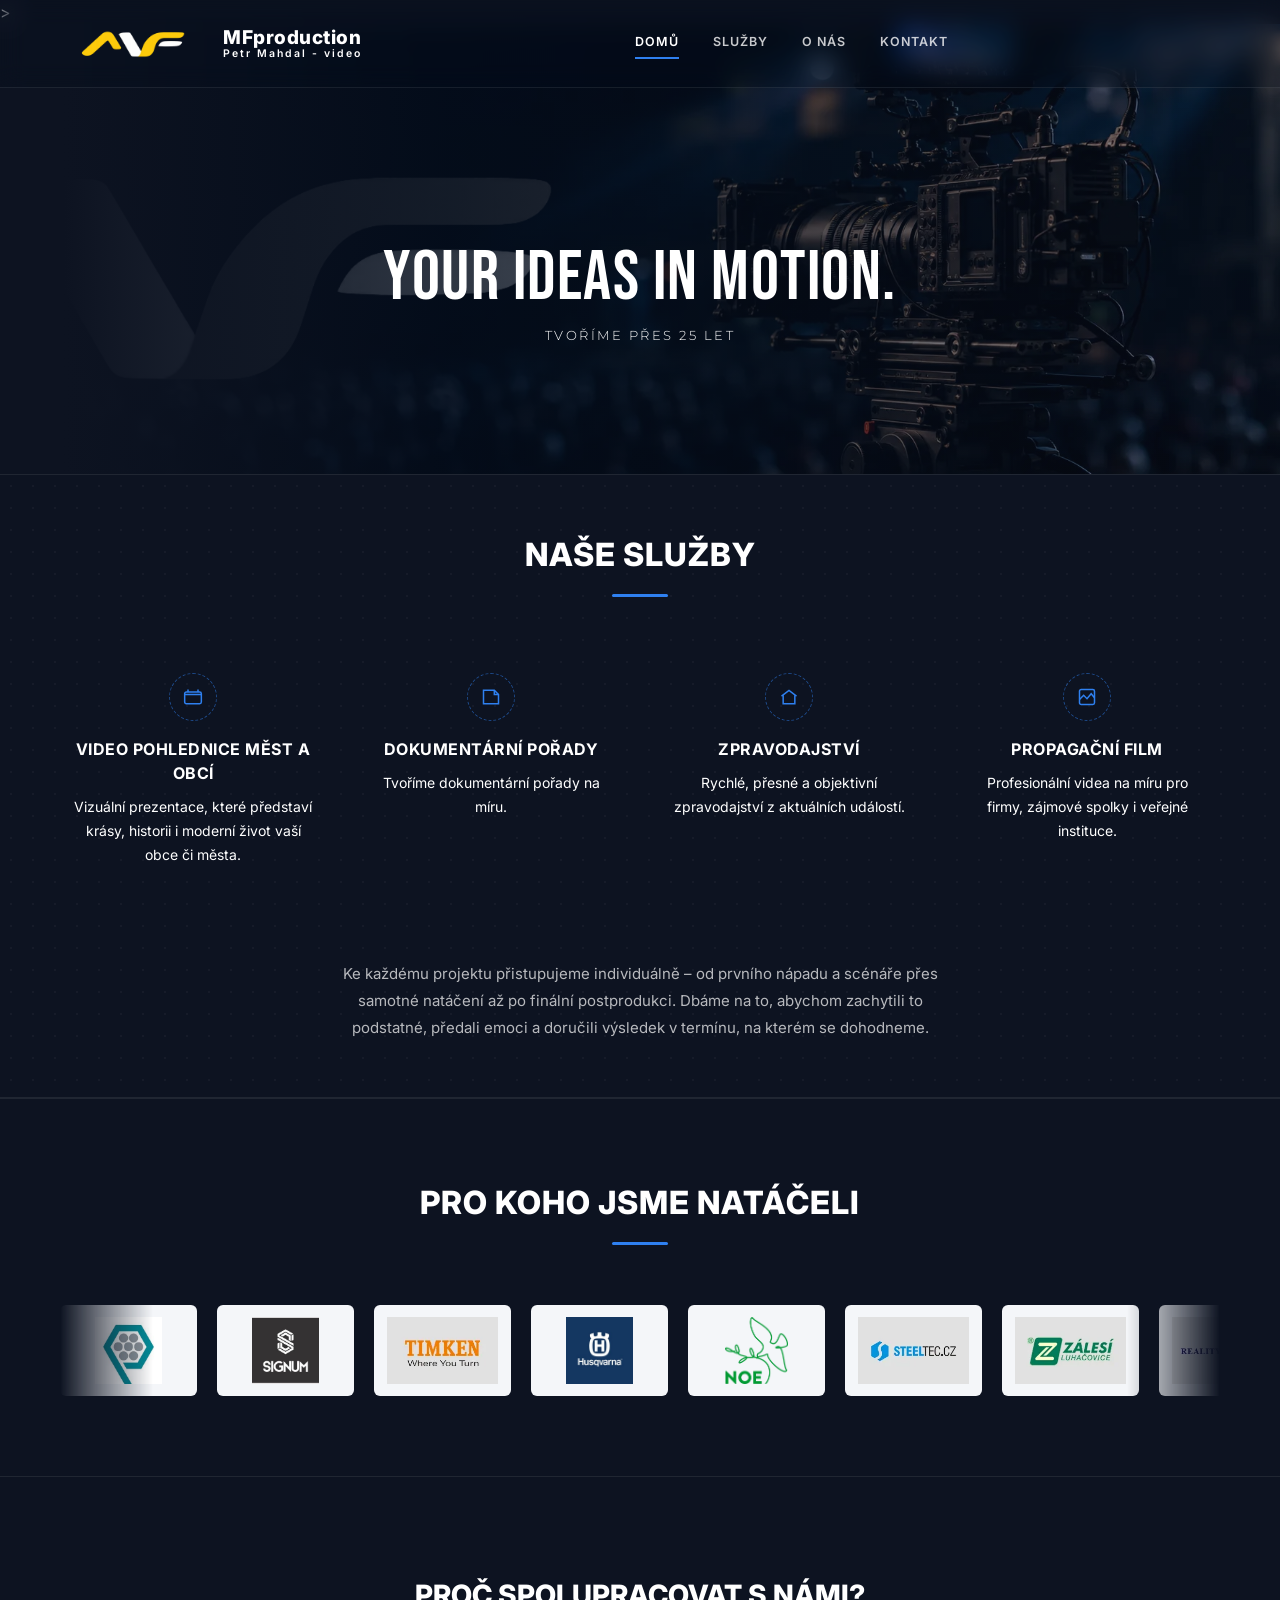
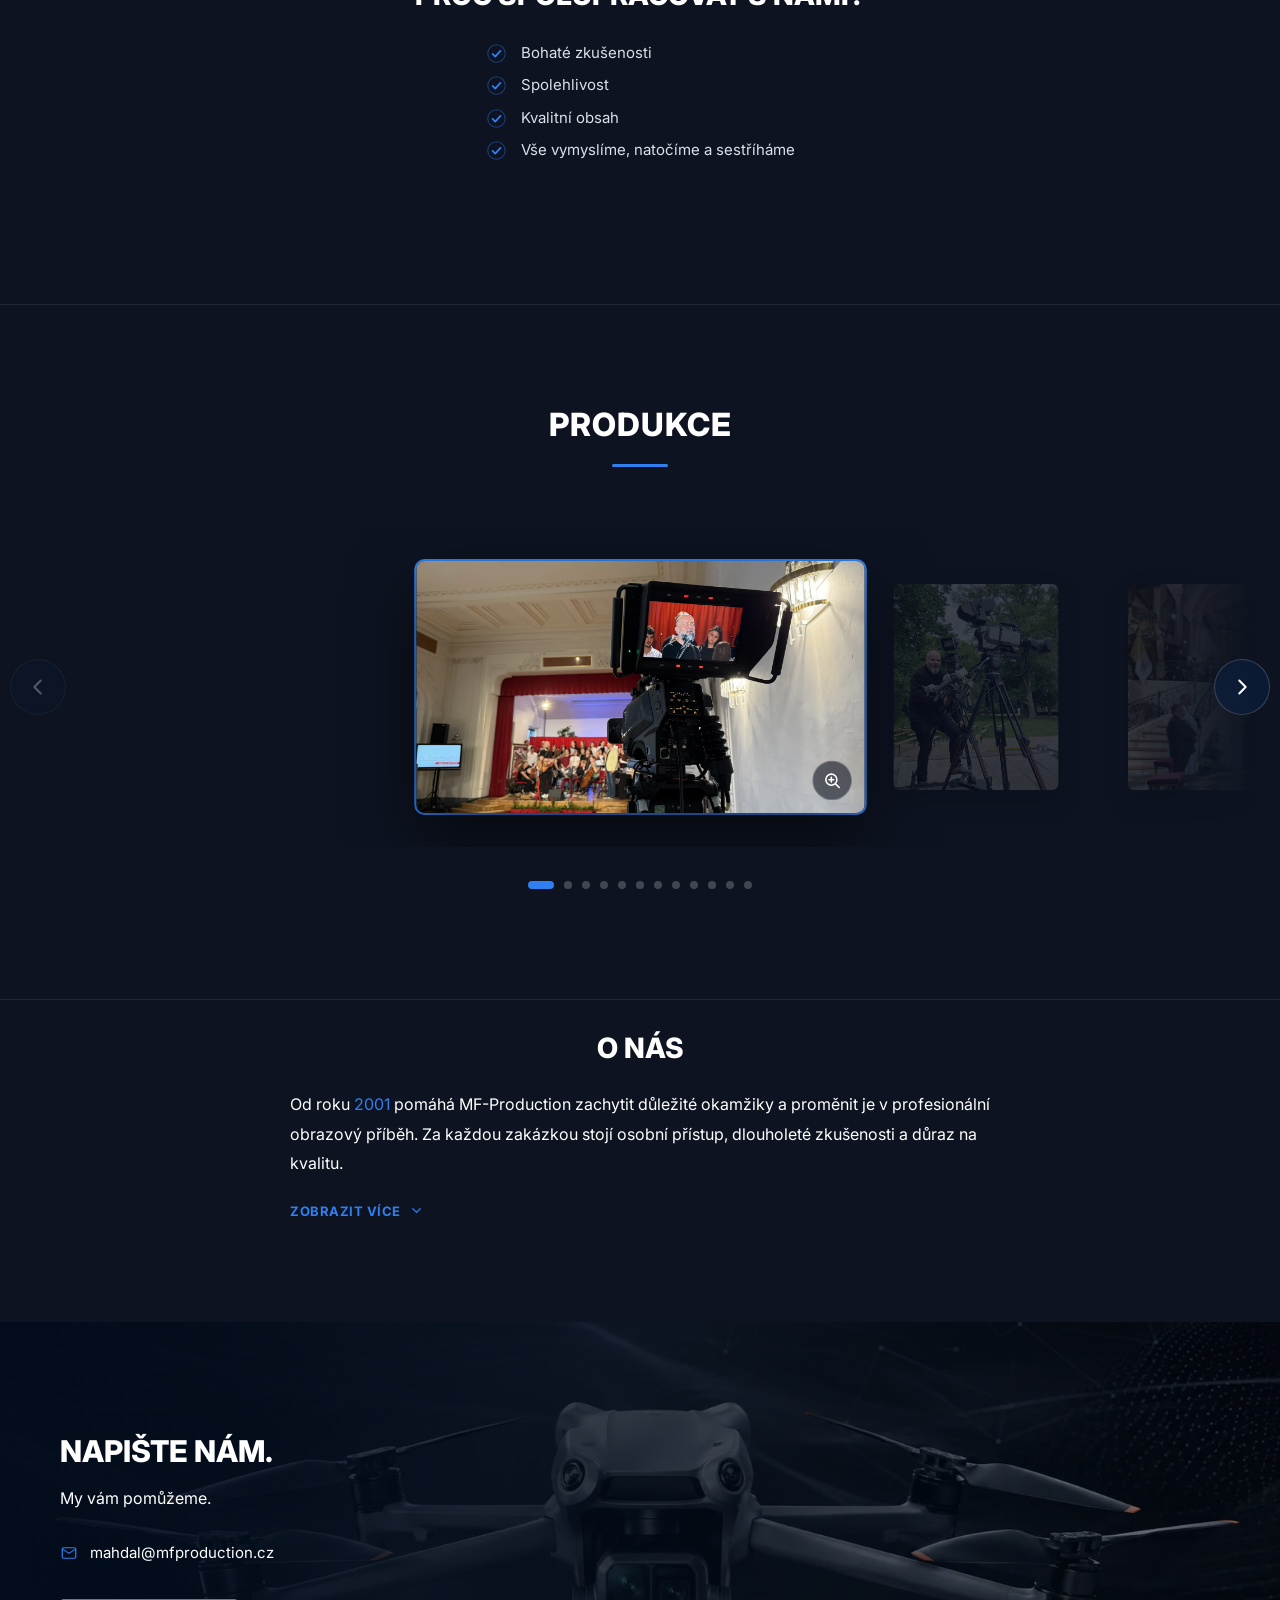
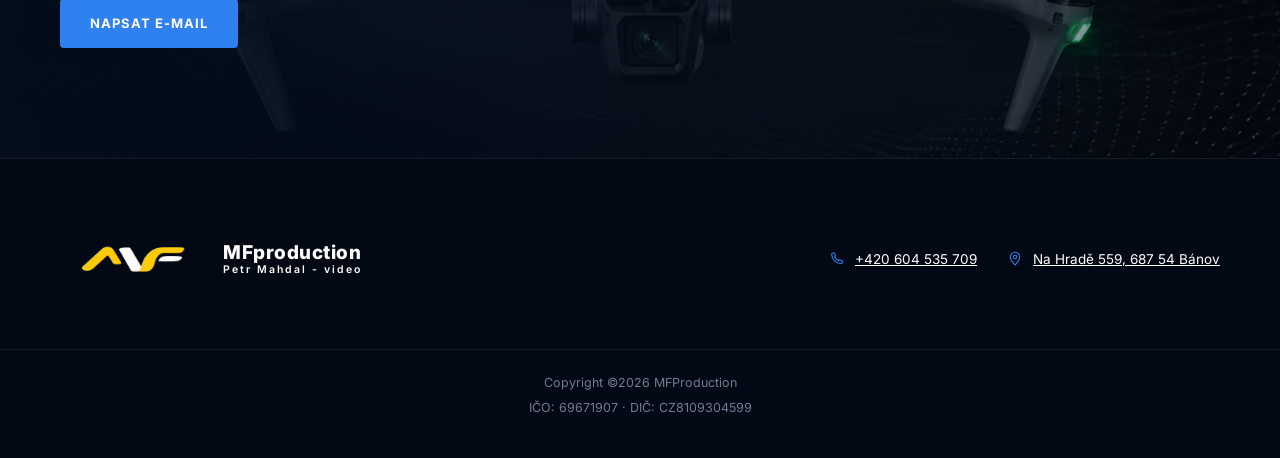
==== commit 1e00a5a8: "Refactor assets and styles into subfolders" ====
--- a/index.html
+++ b/index.html
@@ -91,7 +91,17 @@
 <link rel="preconnect" href="https://fonts.gstatic.com" crossorigin>
 <link rel="stylesheet" href="https://fonts.googleapis.com/css2?family=Bebas+Neue&family=Inter:ital,opsz,wght@0,14..32,100..900;1,14..32,100..900&family=Montserrat:wght@300&display=swap">
 
-<link rel="stylesheet" href="style.css?v=6">
+<link rel="stylesheet" href="css/base.css">
+<link rel="stylesheet" href="css/buttons.css">
+<link rel="stylesheet" href="css/header.css">
+<link rel="stylesheet" href="css/hero.css">
+<link rel="stylesheet" href="css/services.css">
+<link rel="stylesheet" href="css/clients.css">
+<link rel="stylesheet" href="css/why-us.css">
+<link rel="stylesheet" href="css/gallery.css">
+<link rel="stylesheet" href="css/cta.css">
+<link rel="stylesheet" href="css/story.css">
+<link rel="stylesheet" href="css/footer.css">>
 
 <noscript>
   <style>
@@ -109,7 +119,7 @@
     <div class="container header-inner">
       <a href="#" class="logo">
         <span class="logo-icon">
-          <img src="MF.webp" alt="" width="1536" height="1024">
+          <img src="firm/MF.webp" alt="" width="1536" height="1024">
         </span>
         <span class="logo-text">
           <span class="logo-title">MFproduction </span>
@@ -142,7 +152,7 @@
       
       
       <div class="hero-bg">
-        <img src="camera (2).webp" alt="" width="1774" height="887" fetchpriority="high">
+        <img src="bg-imgs/camera (2).webp" alt="" width="1774" height="887" fetchpriority="high">
         <div class="hero-gradient"></div>
       </div>
       <div class="container">
@@ -475,7 +485,7 @@
     <!-- MÁTE PROJEKT? -->
     <section class="cta" id="kontakt">
       <div class="cta-bg">
-        <img src="DronCHATGPT.webp" alt="" loading="lazy" width="1672" height="941">
+        <img src="bg-imgs/Dron.webp" alt="" loading="lazy" width="1672" height="941">
         <div class="cta-overlay"></div>
       </div>
       <div class="container">
@@ -501,7 +511,7 @@
     <div class="container footer-inner">
       <a href="#" class="logo">
         <span class="logo-icon">
-          <img src="MF.webp" alt="" width="1536" height="1024">
+          <img src="firm/MF.webp" alt="" width="1536" height="1024">
         </span>
         <span class="logo-text">
           <span class="logo-title">MFproduction</span>
--- a/css/base.css
+++ b/css/base.css
@@ -0,0 +1,129 @@
+/*ZÁKLAD*/
+   
+* {
+  margin: 0;
+  padding: 0;
+  box-sizing: border-box;
+}
+/*#030d1c; */
+:root {
+  --bg-primary: #0d1321;
+  --bg-secondary: #0d1321;
+  --bg-darker: #020914;
+  --bg-card: #0c1f3d;
+  --blue: #2f80f0;
+  --blue-light: #2f80f0;
+  --white: #ffffff;
+  --text-gray: #ffffff;
+  --text-gray-dim: #6f7c93;
+  --border-subtle: rgba(255, 255, 255, 0.08);
+  --header-height: 88px;
+}
+
+html {
+  scroll-behavior: smooth;
+}
+
+body {
+  font-family: 'Inter', sans-serif;
+  background: var(--bg-primary);
+  color: var(--white);
+  line-height: 1.5;
+  overflow-x: hidden;
+  -webkit-font-smoothing: antialiased;
+}
+
+h1, h2, h3, h4, h5, h6 {
+  font-family: 'Inter', sans-serif;
+  
+}
+
+img {
+  display: block;
+  max-width: 100%;
+  height: auto;
+}
+
+a {
+  color: inherit;
+}
+
+ul {
+  list-style: none;
+}
+
+.container {
+  max-width: 1280px;
+  margin: 0 auto;
+  padding: 0 60px;
+}
+
+
+
+a:focus-visible,
+button:focus-visible {
+  outline: 2px solid var(--blue-light);
+  outline-offset: 3px;
+}
+
+@media (max-width: 700px) {
+  .container {
+    padding: 0 22px;
+  }
+
+  .footer-inner {
+    flex-direction: column;
+    text-align: center;
+  }
+
+  .footer-contact {
+    flex-direction: column;
+    align-items: center;
+    gap: 14px;
+  }
+
+  .hero-content {
+    max-width: 100%;
+  }
+}
+
+main section[id] {
+  scroll-margin-top: var(--header-height);
+}
+
+@media (prefers-reduced-motion: reduce) {
+  * {
+    animation: none !important;
+    transition: none !important;
+    scroll-behavior: auto !important;
+  }
+}
+
+/*NADPIS SEKCE*/
+.section-heading {
+  text-align: center;
+  margin-bottom: 60px;
+}
+
+.section-heading h2 {
+  display: inline-block;
+  font-size: clamp(24px, 3vw, 32px);
+  font-weight: 800;
+  text-transform: uppercase;
+  letter-spacing: 1px;
+  color: var(--white);
+  position: relative;
+  padding-bottom: 18px;
+}
+
+.section-heading h2::after {
+  content: '';
+  position: absolute;
+  bottom: 0;
+  left: 50%;
+  transform: translateX(-50%);
+  width: 56px;
+  height: 3px;
+  border-radius: 2px;
+  background: var(--blue);
+}
--- a/css/buttons.css
+++ b/css/buttons.css
@@ -0,0 +1,34 @@
+/*TLAČÍTKA */
+.btn {
+  display: inline-flex;
+  align-items: center;
+  gap: 10px;
+  padding: 15px 30px;
+  font-size: 13px;
+  font-weight: 700;
+  letter-spacing: 1px;
+  text-transform: uppercase;
+  text-decoration: none;
+  border-radius: 4px;
+  border: none;
+  cursor: pointer;
+  transition: all 0.25s ease;
+  white-space: nowrap;
+}
+
+.btn svg {
+  width: 14px;
+  height: 14px;
+  flex-shrink: 0;
+}
+
+.btn-primary {
+  background: var(--blue);
+  color: var(--white);
+}
+
+.btn-primary:hover {
+  background: var(--blue-light);
+  transform: translateY(-2px);
+  box-shadow: 0 10px 25px rgba(11, 94, 215, 0.35);
+}
--- a/css/header.css
+++ b/css/header.css
@@ -0,0 +1,261 @@
+/*HLAVIČKA*/
+.site-header {
+  position: fixed;
+  top: 0;
+  left: 0;
+  right: 0;
+  z-index: 1000;
+  height: var(--header-height);
+  display: flex;
+  align-items: center;
+  background: rgba(3, 13, 28, 0.2);
+  backdrop-filter: blur(12px);
+  -webkit-backdrop-filter: blur(12px);
+  border-bottom: 1px solid var(--border-subtle);
+}
+
+
+.header-inner {
+  width: 100%;
+  display: grid;
+  grid-template-columns: auto 1fr auto;
+  align-items: center;
+  gap: 30px;
+}
+
+.logo {
+  display: flex;
+  align-items: center;
+  gap: 13px;
+  text-decoration: none;
+  
+}
+
+.logo-icon {
+  width: 150px;
+  height: 120px;
+  border-radius: 10px;
+  display: flex;
+  align-items: center;
+  justify-content: center;
+  flex-shrink: 0;
+  
+}
+
+.logo-text {
+  display: flex;
+  flex-direction: column;
+  line-height: 1.15;
+  
+}
+
+.logo-title {
+  font-size: 19px;
+  font-weight: 800;
+  color: var(--white);
+  letter-spacing: 0.5px;
+}
+
+.logo-subtitle {
+  font-size: 10.5px;
+  font-weight: 600;
+  color: var(--text-gray);
+  letter-spacing: 2px;
+}
+
+.main-nav {
+  display: flex;
+  justify-content: center;
+}
+
+.main-nav ul {
+  display: flex;
+  gap: 34px;
+}
+
+.main-nav a {
+  position: relative;
+  display: inline-block;
+  color: rgba(255, 255, 255, 0.78);
+  text-decoration: none;
+  font-size: 12.5px;
+  font-weight: 600;
+  letter-spacing: 1px;
+  text-transform: uppercase;
+  padding-bottom: 8px;
+  transition: color 0.25s ease;
+}
+
+.main-nav a:hover {
+  color: var(--white);
+}
+
+.main-nav a.active {
+  color: var(--white);
+}
+
+.main-nav a.active::after {
+  content: '';
+  position: absolute;
+  bottom: 0;
+  left: 0;
+  width: 100%;
+  height: 2px;
+  background: var(--blue);
+}
+
+.header-actions {
+  display: flex;
+  align-items: center;
+  gap: 18px;
+}
+
+.nav-toggle {
+  display: none;
+  flex-direction: column;
+  justify-content: center;
+  gap: 5px;
+  width: 32px;
+  height: 32px;
+  background: none;
+  border: none;
+  cursor: pointer;
+  padding: 0;
+}
+
+.nav-toggle span {
+  width: 100%;
+  height: 2px;
+  background: var(--white);
+  transition: all 0.3s ease;
+}
+
+.nav-toggle.is-active span:nth-child(1) {
+  transform: translateY(7px) rotate(45deg);
+}
+
+.nav-toggle.is-active span:nth-child(2) {
+  opacity: 0;
+}
+
+.nav-toggle.is-active span:nth-child(3) {
+  transform: translateY(-7px) rotate(-45deg);
+}
+
+@media (max-width: 968px) {
+
+  .nav-toggle {
+    display: flex;
+    flex-direction: column;
+    justify-content: center;
+    align-items: center;
+    gap: 5px;
+    width: 44px;
+    height: 44px;
+    padding: 0;
+    background: transparent;
+    border: 1px solid var(--border-subtle);
+    border-radius: 12px;
+    cursor: pointer;
+    position: relative;
+    z-index: 1002;
+    transition: background 0.25s ease, border-color 0.25s ease;
+  }
+
+  .nav-toggle:hover {
+    background: rgba(255, 255, 255, 0.06);
+    border-color: var(--accent, #fff);
+  }
+
+  .nav-toggle span {
+    display: block;
+    width: 20px;
+    height: 2px;
+    background: currentColor;
+    border-radius: 2px;
+    transition: transform 0.35s cubic-bezier(.4, 0, .2, 1),
+                opacity 0.2s ease,
+                width 0.3s ease;
+  }
+
+  .nav-toggle[aria-expanded="true"] span:nth-child(1) {
+    transform: translateY(7px) rotate(45deg);
+  }
+  .nav-toggle[aria-expanded="true"] span:nth-child(2) {
+    opacity: 0;
+    width: 0;
+  }
+  .nav-toggle[aria-expanded="true"] span:nth-child(3) {
+    transform: translateY(-7px) rotate(-45deg);
+  }
+
+  .main-nav {
+    position: fixed;
+    top: calc(var(--header-height) + 10px);
+    right: 16px;
+    left: auto;
+    width: 240px;
+    padding: 14px 8px;
+    background: var(--bg-primary);
+    border: 1px solid var(--border-subtle);
+    border-radius: 16px;
+    box-shadow: 0 18px 40px rgba(0, 0, 0, 0.35);
+    z-index: 1001;
+    opacity: 0;
+    visibility: hidden;
+    pointer-events: none;
+    transform: translateY(-10px) scale(0.92);
+    transform-origin: top right;
+    transition: opacity 0.25s ease,
+                transform 0.3s cubic-bezier(.34, 1.4, .64, 1),
+                visibility 0s linear 0.3s;
+  }
+
+  .main-nav.is-open {
+    opacity: 1;
+    visibility: visible;
+    pointer-events: auto;
+    transform: translateY(0) scale(1);
+    transition-delay: 0s;
+  }
+
+  .main-nav ul {
+    display: flex;
+    flex-direction: column;
+    align-items: stretch;
+    gap: 2px;
+    margin: 0;
+    padding: 0;
+    list-style: none;
+  }
+
+  .main-nav a {
+    display: block;
+    padding: 12px 16px;
+    border-radius: 10px;
+    text-decoration: none;
+    color: inherit;
+    transition: background 0.2s ease, padding-left 0.2s ease;
+  }
+
+  .main-nav a:hover,
+  .main-nav a.active {
+    background: rgba(255, 255, 255, 0.08);
+    padding-left: 22px;
+  }
+
+  .main-nav li {
+    opacity: 0;
+    transform: translateX(12px);
+    transition: opacity 0.3s ease, transform 0.3s ease;
+  }
+  .main-nav.is-open li {
+    opacity: 1;
+    transform: translateX(0);
+  }
+  .main-nav.is-open li:nth-child(1) { transition-delay: 0.05s; }
+  .main-nav.is-open li:nth-child(2) { transition-delay: 0.10s; }
+  .main-nav.is-open li:nth-child(3) { transition-delay: 0.15s; }
+  .main-nav.is-open li:nth-child(4) { transition-delay: 0.20s; }
+
+}
--- a/css/hero.css
+++ b/css/hero.css
@@ -0,0 +1,69 @@
+/*HERO*/
+.hero {
+  position: relative;
+  min-height: 50vh;
+  display: flex;
+  align-items: center;
+  padding-top: var(--header-height);
+  overflow: hidden;
+}
+
+.hero-bg {
+  position: absolute;
+  inset: 0;
+  z-index: 0;
+}
+
+.hero-bg img {
+  width: 100%;
+  height: 100%;
+  object-fit: cover;
+  object-position: right center;
+  opacity: 0.6;
+}
+
+
+.logo-hero img {
+  height: 100%;
+  width: auto;
+}
+.hero-gradient {
+  position: absolute;
+  inset: 0;
+  background: linear-gradient(90deg, var(--bg-primary) 0%, var(--bg-primary) 5%, rgba(3, 13, 28, 0.72) 35%, rgba(3, 13, 28, 0.15) 90%);
+}
+
+.hero-content {
+  position: relative;
+  z-index: 1;
+  width: fit-content;
+  margin: 0 auto;
+  transition: opacity 0.1s linear;
+}
+
+.hero h1 {
+  font-family: 'Bebas Neue', sans-serif;
+  font-size: clamp(2.2rem, 5.6vw, 4.4rem);
+  font-weight: 400;
+  line-height: 1.06;
+  text-transform: uppercase;
+  letter-spacing: 1.5px;
+  color: var(--white);
+}
+
+.hero-subtitle {
+  margin-top: 10px;
+  font-family: 'Montserrat', sans-serif;
+  font-size: 13px;
+  font-weight: 300;
+  letter-spacing: 2.5px;
+  text-transform: uppercase;
+  text-align: center;
+  color: var(--white);
+}
+
+@media (max-width: 700px) {
+  .hero-content {
+    max-width: 100%;
+  }
+}
--- a/css/services.css
+++ b/css/services.css
@@ -0,0 +1,108 @@
+/*SLUŽBY*/
+.services {
+  position: relative;
+  overflow: hidden;
+  padding: 56px 0;
+  background: var(--bg-secondary);
+  border-top: 1px solid var(--border-subtle);
+  border-bottom: 1px solid var(--border-subtle);
+}
+
+.services::before {
+  content: '';
+  position: absolute;
+  inset: 0;
+  background-image: radial-gradient(rgba(255, 255, 255, .035) 1px, transparent 1px);
+  background-size: 22px 22px;
+  pointer-events: none;
+}
+
+.services .container { position: relative; }
+
+
+
+.services-list {
+  display: grid;
+  grid-template-columns: repeat(4, 1fr);
+  column-gap: 32px;
+  row-gap: 28px;
+  text-align: center;
+}
+
+.service-item {
+  position: relative;
+  padding: 16px 14px;
+  transition: transform .3s ease;
+}
+
+.service-item:hover { transform: translateY(-6px); }
+
+.service-icon {
+  width: 48px;
+  height: 48px;
+  border-radius: 50%;
+  border: 1.5px dashed rgba(47, 128, 240, .5);
+  display: flex;
+  align-items: center;
+  justify-content: center;
+  margin: 0 auto 16px;
+  color: var(--blue);
+  transition: transform .5s ease, border-color .3s ease;
+}
+
+.service-item:hover .service-icon {
+  transform: rotate(90deg);
+  border-color: var(--blue);
+}
+
+.service-icon svg { width: 20px; height: 20px; }
+
+.service-item h3 {
+  font-size: 16px;
+  font-weight: 700;
+  text-transform: uppercase;
+  letter-spacing: .5px;
+  color: var(--white);
+  margin-bottom: 10px;
+}
+
+.service-item p {
+  font-size: 14px;
+  line-height: 1.7;
+  color: var(--text-gray);
+}
+
+.service-line {
+  display: block;
+  width: 0;
+  height: 2px;
+  background: var(--blue);
+  margin: 16px auto 0;
+  transition: width .35s ease;
+}
+
+.service-item:hover .service-line { width: 100%; }
+
+.services-note {
+  position: relative;
+  max-width: 640px;
+  margin: 60px auto 0;
+  text-align: center;
+  font-size: 15px;
+  line-height: 1.8;
+  color: var(--text-gray);
+  opacity: 70%;
+}
+
+@media (max-width: 968px) {
+  .services-list {
+    grid-template-columns: repeat(2, 1fr);
+  }
+}
+
+@media (max-width: 700px) {
+  .services-list {
+    grid-template-columns: 1fr;
+    row-gap: 32px;
+  }
+}
--- a/css/clients.css
+++ b/css/clients.css
@@ -0,0 +1,56 @@
+/*PRO KOHO JSME TOČILI loga */
+.clients {
+  --logo-count: 17;
+  --logo-w: 137px;
+  --logo-gap: 20px;
+  --scroll-duration: 120s;
+  padding: 80px 0;
+  background: var(--bg-secondary);
+  border-top: 1px solid var(--border-subtle);
+  border-bottom: 1px solid var(--border-subtle);
+}
+
+.clients-scroll {
+  overflow: hidden;
+  -webkit-mask-image: linear-gradient(90deg, transparent, #000 8%, #000 92%, transparent);
+  mask-image: linear-gradient(90deg, transparent, #000 8%, #000 92%, transparent);
+}
+
+.clients-track {
+  display: flex;
+  align-items: center;
+  gap: var(--logo-gap);
+  width: max-content;
+  animation: clients-scroll var(--scroll-duration) linear infinite;
+}
+
+.clients.is-paused .clients-track {
+  animation-play-state: paused;
+}
+
+@keyframes clients-scroll {
+  from {
+    transform: translateX(0);
+  }
+  to {
+    transform: translateX(calc(-1 * var(--logo-count) * (var(--logo-w) + var(--logo-gap))));
+  }
+}
+
+.client-logo {
+  flex: 0 0 auto;
+  width: var(--logo-w);
+  height: 91px;
+  border-radius: 6px;
+  background: #f4f6f9;
+  display: flex;
+  align-items: center;
+  justify-content: center;
+  padding: 12px;
+}
+
+.client-logo img {
+  width: 100%;
+  height: 100%;
+  object-fit: contain;
+}
--- a/css/why-us.css
+++ b/css/why-us.css
@@ -0,0 +1,46 @@
+/*PROČ SPOLUPRACOVAT S NÁMI*/
+.why-us {
+  padding: 100px 0;
+}
+
+.why-us-grid {
+  display: flex;
+  justify-content: center;
+}
+
+.why-content {
+  display: flex;
+  flex-direction: column;
+  align-items: center;
+  justify-content: center;
+  text-align: center;
+}
+
+.why-content h2 {
+  font-size: clamp(22px, 2.4vw, 28px);
+  font-weight: 800;
+  text-transform: uppercase;
+  line-height: 1.3;
+  color: var(--white);
+  margin-bottom: 28px;
+}
+
+.checklist {
+  margin-bottom: 32px;
+}
+
+.checklist li {
+  display: flex;
+  align-items: center;
+  gap: 14px;
+  color: #dbe0ea;
+  font-size: 15px;
+  margin-bottom: 10px;
+}
+
+.checklist svg {
+  flex-shrink: 0;
+  width: 21px;
+  height: 21px;
+  color: var(--blue-light);
+}
--- a/css/gallery.css
+++ b/css/gallery.css
@@ -0,0 +1,305 @@
+/*GALERIE PRODUKCE*/
+.mfg {
+  --mfg-card-h: 240px;
+  --mfg-gap: 26px;
+  position: relative;
+  overflow: hidden;
+  padding: 96px 0 110px;
+  background: var(--bg-secondary);
+  border-top: 1px solid var(--border-subtle);
+  border-bottom: 1px solid var(--border-subtle);
+}
+
+.mfg-stage-wrap {
+  position: relative;
+  max-width: 1440px;
+  margin: 0 auto;
+  padding: 0 24px;
+}
+
+/* Karusel je nativní vodorovný scroller se scroll-snapem – žádné
+   dopočítávání pozic v JS a na dotyku funguje swipe prstem. */
+.mfg-stage {
+  display: flex;
+  align-items: center;
+  gap: var(--mfg-gap);
+  padding: 40px 0;
+  overflow-x: auto;
+  overflow-y: hidden;
+  scroll-snap-type: x mandatory;
+  scrollbar-width: none;
+  -webkit-overflow-scrolling: touch;
+  -webkit-mask-image: linear-gradient(90deg, transparent, #000 11%, #000 89%, transparent);
+  mask-image: linear-gradient(90deg, transparent, #000 11%, #000 89%, transparent);
+}
+
+.mfg-stage::-webkit-scrollbar {
+  display: none;
+}
+
+/* Rozpěrky, aby se i první a poslední karta daly nascrollovat doprostřed. */
+.mfg-stage::before,
+.mfg-stage::after {
+  content: '';
+  flex: 0 0 50%;
+}
+
+.mfg-card {
+  flex: 0 0 auto;
+  position: relative;
+  z-index: 1;
+  height: var(--mfg-card-h);
+  aspect-ratio: var(--r);
+  margin: 0;
+  border-radius: 8px;
+  overflow: hidden;
+  background: var(--bg-card);
+  scroll-snap-align: center;
+  opacity: 0.36;
+  transform: scale(0.86);
+  filter: brightness(0.6) saturate(0.9);
+  box-shadow: 0 12px 30px rgba(0, 0, 0, 0.4);
+  transition: transform 0.45s cubic-bezier(0.22, 0.61, 0.36, 1), opacity 0.45s ease,
+              filter 0.45s ease, box-shadow 0.45s ease;
+}
+
+.mfg-card.is-active {
+  z-index: 5;
+  opacity: 1;
+  transform: scale(1.05);
+  filter: none;
+  box-shadow: 0 26px 64px rgba(0, 0, 0, 0.55), 0 0 0 2px var(--blue);
+}
+
+.mfg-card img {
+  width: 100%;
+  height: 100%;
+  object-fit: cover;
+  pointer-events: none;
+}
+
+/* Průhledné tlačítko přes celou kartu – klik posune nebo zvětší. */
+.mfg-card-btn {
+  position: absolute;
+  inset: 0;
+  padding: 0;
+  border: none;
+  background: none;
+  cursor: pointer;
+}
+
+.mfg-card.is-active .mfg-card-btn {
+  cursor: zoom-in;
+}
+
+.mfg-zoom {
+  position: absolute;
+  right: 12px;
+  bottom: 12px;
+  width: 38px;
+  height: 38px;
+  border-radius: 50%;
+  background: rgba(3, 9, 20, 0.55);
+  border: 1px solid rgba(255, 255, 255, 0.25);
+  color: var(--white);
+  display: flex;
+  align-items: center;
+  justify-content: center;
+  opacity: 0;
+  pointer-events: none;
+  transition: opacity 0.4s ease;
+}
+
+.mfg-card.is-active .mfg-zoom {
+  opacity: 1;
+}
+
+.mfg-arrow {
+  position: absolute;
+  top: 50%;
+  transform: translateY(-50%);
+  z-index: 20;
+  width: 56px;
+  height: 56px;
+  border-radius: 50%;
+  border: 1px solid rgba(255, 255, 255, 0.18);
+  background: rgba(12, 31, 61, 0.7);
+  backdrop-filter: blur(6px);
+  -webkit-backdrop-filter: blur(6px);
+  color: var(--white);
+  display: flex;
+  align-items: center;
+  justify-content: center;
+  cursor: pointer;
+  transition: background 0.25s ease, border-color 0.25s ease, opacity 0.25s ease;
+}
+
+.mfg-arrow:hover {
+  background: var(--blue);
+  border-color: var(--blue);
+}
+
+.mfg-arrow[disabled] {
+  opacity: 0.3;
+  pointer-events: none;
+}
+
+.mfg-prev { left: 10px; }
+.mfg-next { right: 10px; }
+
+.mfg-dots {
+  display: flex;
+  justify-content: center;
+  flex-wrap: wrap;
+  gap: 10px;
+  margin-top: 34px;
+}
+
+.mfg-dots button {
+  width: 8px;
+  height: 8px;
+  padding: 0;
+  border: none;
+  border-radius: 5px;
+  background: rgba(255, 255, 255, 0.22);
+  cursor: pointer;
+  transition: width 0.35s ease, background 0.35s ease;
+}
+
+.mfg-dots button.is-active {
+  width: 26px;
+  background: var(--blue);
+}
+
+/* Lightbox */
+.mfg-lb {
+  position: fixed;
+  inset: 0;
+  z-index: 2000;
+  display: none;
+  flex-direction: column;
+  align-items: center;
+  justify-content: center;
+  padding: 64px 24px;
+  background: rgba(3, 9, 20, 0.92);
+  backdrop-filter: blur(10px);
+  -webkit-backdrop-filter: blur(10px);
+  animation: mfg-lb-in 0.3s ease;
+}
+
+.mfg-lb.is-open {
+  display: flex;
+}
+
+@keyframes mfg-lb-in {
+  from { opacity: 0; }
+  to   { opacity: 1; }
+}
+
+.mfg-lb-fig {
+  display: flex;
+  flex-direction: column;
+  align-items: center;
+  max-width: min(1100px, 92vw);
+  animation: mfg-lb-fig-in 0.35s cubic-bezier(0.22, 0.61, 0.36, 1);
+}
+
+@keyframes mfg-lb-fig-in {
+  from { opacity: 0; transform: scale(0.94); }
+  to   { opacity: 1; transform: scale(1); }
+}
+
+.mfg-lb-fig img {
+  max-width: 100%;
+  max-height: 66vh;
+  width: auto;
+  border-radius: 8px;
+  object-fit: contain;
+  box-shadow: 0 30px 80px rgba(0, 0, 0, 0.6);
+}
+
+/* V lightboxu zůstává jen počítadlo (03 / 12), žádné nadpisy ani popisy. */
+.mfg-lb-cap {
+  margin-top: 18px;
+  text-align: center;
+}
+
+.mfg-lb-cap .count {
+  font-size: 12px;
+  letter-spacing: 2px;
+  text-transform: uppercase;
+  color: var(--text-gray-dim);
+}
+
+.mfg-lb-close,
+.mfg-lb-arrow {
+  position: absolute;
+  width: 48px;
+  height: 48px;
+  border-radius: 50%;
+  border: 1px solid rgba(255, 255, 255, 0.2);
+  background: rgba(255, 255, 255, 0.06);
+  color: var(--white);
+  display: flex;
+  align-items: center;
+  justify-content: center;
+  cursor: pointer;
+  transition: background 0.25s ease, border-color 0.25s ease;
+}
+
+.mfg-lb-close:hover,
+.mfg-lb-arrow:hover {
+  background: var(--blue);
+  border-color: var(--blue);
+}
+
+.mfg-lb-close {
+  top: 26px;
+  right: 30px;
+}
+
+.mfg-lb-arrow {
+  top: 50%;
+  width: 54px;
+  height: 54px;
+  transform: translateY(-50%);
+}
+
+.mfg-lb-prev { left: 24px; }
+.mfg-lb-next { right: 24px; }
+
+@media (max-width: 968px) {
+  .mfg {
+    --mfg-card-h: 260px;
+    --mfg-gap: 16px;
+    padding: 72px 0 84px;
+  }
+
+  .mfg-arrow {
+    width: 46px;
+    height: 46px;
+  }
+}
+
+@media (max-width: 700px) {
+  .mfg {
+    --mfg-card-h: 200px;
+  }
+
+  .mfg-lb {
+    padding: 84px 16px;
+  }
+
+  .mfg-lb-close {
+    top: 16px;
+    right: 16px;
+  }
+
+  .mfg-lb-arrow {
+    width: 44px;
+    height: 44px;
+  }
+
+  .mfg-lb-prev { left: 10px; }
+  .mfg-lb-next { right: 10px; }
+}
--- a/css/cta.css
+++ b/css/cta.css
@@ -0,0 +1,77 @@
+/*Napište nám?*/
+.cta {
+  position: relative;
+  padding: 110px 0;
+  overflow: hidden;
+}
+
+.cta-bg {
+  position: absolute;
+  inset: 0;
+  z-index: 0;
+}
+
+.cta-bg img {
+  width: 100%;
+  height: 100%;
+  object-fit: cover;
+}
+
+.cta-overlay {
+  position: absolute;
+  inset: 0;
+  background: linear-gradient(90deg, rgba(3, 13, 28, 0.95) 0%, rgba(3, 13, 28, 0.78) 42%, rgba(3, 13, 28, 0.3) 100%);
+}
+
+.cta-content {
+  position: relative;
+  z-index: 1;
+  max-width: 560px;
+}
+
+.cta-content h2 {
+  font-size: clamp(24px, 3vw, 30px);
+  font-weight: 800;
+  text-transform: uppercase;
+  line-height: 1.3;
+  color: var(--white);
+  margin-bottom: 14px;
+}
+
+.cta-content p {
+  color: var(--text-gray);
+  font-size: 16px;
+  line-height: 1.7;
+  margin-bottom: 30px;
+}
+
+.cta-contact-list {
+  display: flex;
+  flex-direction: column;
+  gap: 12px;
+  margin-bottom: 34px;
+}
+
+.cta-contact-list li {
+  display: flex;
+  align-items: center;
+  gap: 12px;
+  color: var(--white);
+  font-size: 15px;
+}
+
+.cta-contact-list a {
+  color: var(--white);
+  text-decoration: none;
+}
+
+.cta-contact-list a:hover {
+  color: var(--blue-light);
+}
+
+.cta-contact-list svg {
+  width: 18px;
+  height: 18px;
+  color: var(--blue-light);
+  flex-shrink: 0;
+}
--- a/css/story.css
+++ b/css/story.css
@@ -0,0 +1,68 @@
+/*PŘÍBĚH FIRMY (text + obrázek střídavě)*/
+.story {
+  padding-bottom: 100px;
+  padding-top: 30px;
+}
+
+.story-text {
+  max-width: 70ch;
+  margin: 0 auto;
+}
+.orange-text{
+   max-width: 70ch;
+   margin: 0 auto;
+   color: var(--blue-light);
+  }
+
+
+.story-text h2 {
+  font-size: clamp(22px, 2.4vw, 28px);
+  font-weight: 800;
+  text-transform: uppercase;
+  line-height: 1.3;
+  color: var(--white);
+  text-align: center;
+  margin-bottom: 24px;
+}
+
+.story-text p {
+  color: var(--text-gray);
+  font-size: 16px;
+  line-height: 1.85;
+  margin-bottom: 18px;
+}
+
+.story-more {
+  display: none;
+}
+
+.story-more.is-expanded {
+  display: block;
+}
+
+.story-toggle {
+  display: inline-flex;
+  align-items: center;
+  gap: 8px;
+  background: none;
+  border: none;
+  padding: 12px 16px;
+  margin: -6px -16px -12px;
+  color: var(--blue-light);
+  font-family: inherit;
+  font-size: 13px;
+  font-weight: 700;
+  letter-spacing: 0.5px;
+  text-transform: uppercase;
+  cursor: pointer;
+}
+
+.story-toggle svg {
+  width: 15px;
+  height: 15px;
+  transition: transform 0.25s ease;
+}
+
+.story-toggle[aria-expanded="true"] svg {
+  transform: rotate(180deg);
+}
--- a/css/footer.css
+++ b/css/footer.css
@@ -0,0 +1,70 @@
+/*PATIČKA*/
+.site-footer {
+  padding: 40px 0;
+  background: var(--bg-darker);
+  border-top: 1px solid var(--border-subtle);
+}
+
+.footer-inner {
+  display: flex;
+  align-items: center;
+  justify-content: space-between;
+  flex-wrap: wrap;
+  gap: 30px;
+}
+
+.footer-contact {
+  display: flex;
+  flex-wrap: wrap;
+  gap: 30px;
+}
+
+.footer-contact li {
+  display: flex;
+  align-items: center;
+  gap: 10px;
+  color: var(--text-gray);
+  font-size: 13.5px;
+}
+
+.footer-contact svg {
+  width: 16px;
+  height: 16px;
+  color: var(--blue-light);
+  flex-shrink: 0;
+}
+
+.footer-contact a {
+  display: inline-block;
+  padding: 10px 6px;
+  margin: -10px -6px;
+}
+
+.footer-bottom {
+  margin-top: 30px;
+  padding-top: 24px;
+  border-top: 1px solid var(--border-subtle);
+  text-align: center;
+}
+
+.footer-bottom p {
+  color: var(--text-gray-dim);
+  font-size: 12.5px;
+}
+
+.footer-bottom p + p {
+  margin-top: 6px;
+}
+
+@media (max-width: 700px) {
+  .footer-inner {
+    flex-direction: column;
+    text-align: center;
+  }
+
+  .footer-contact {
+    flex-direction: column;
+    align-items: center;
+    gap: 14px;
+  }
+}
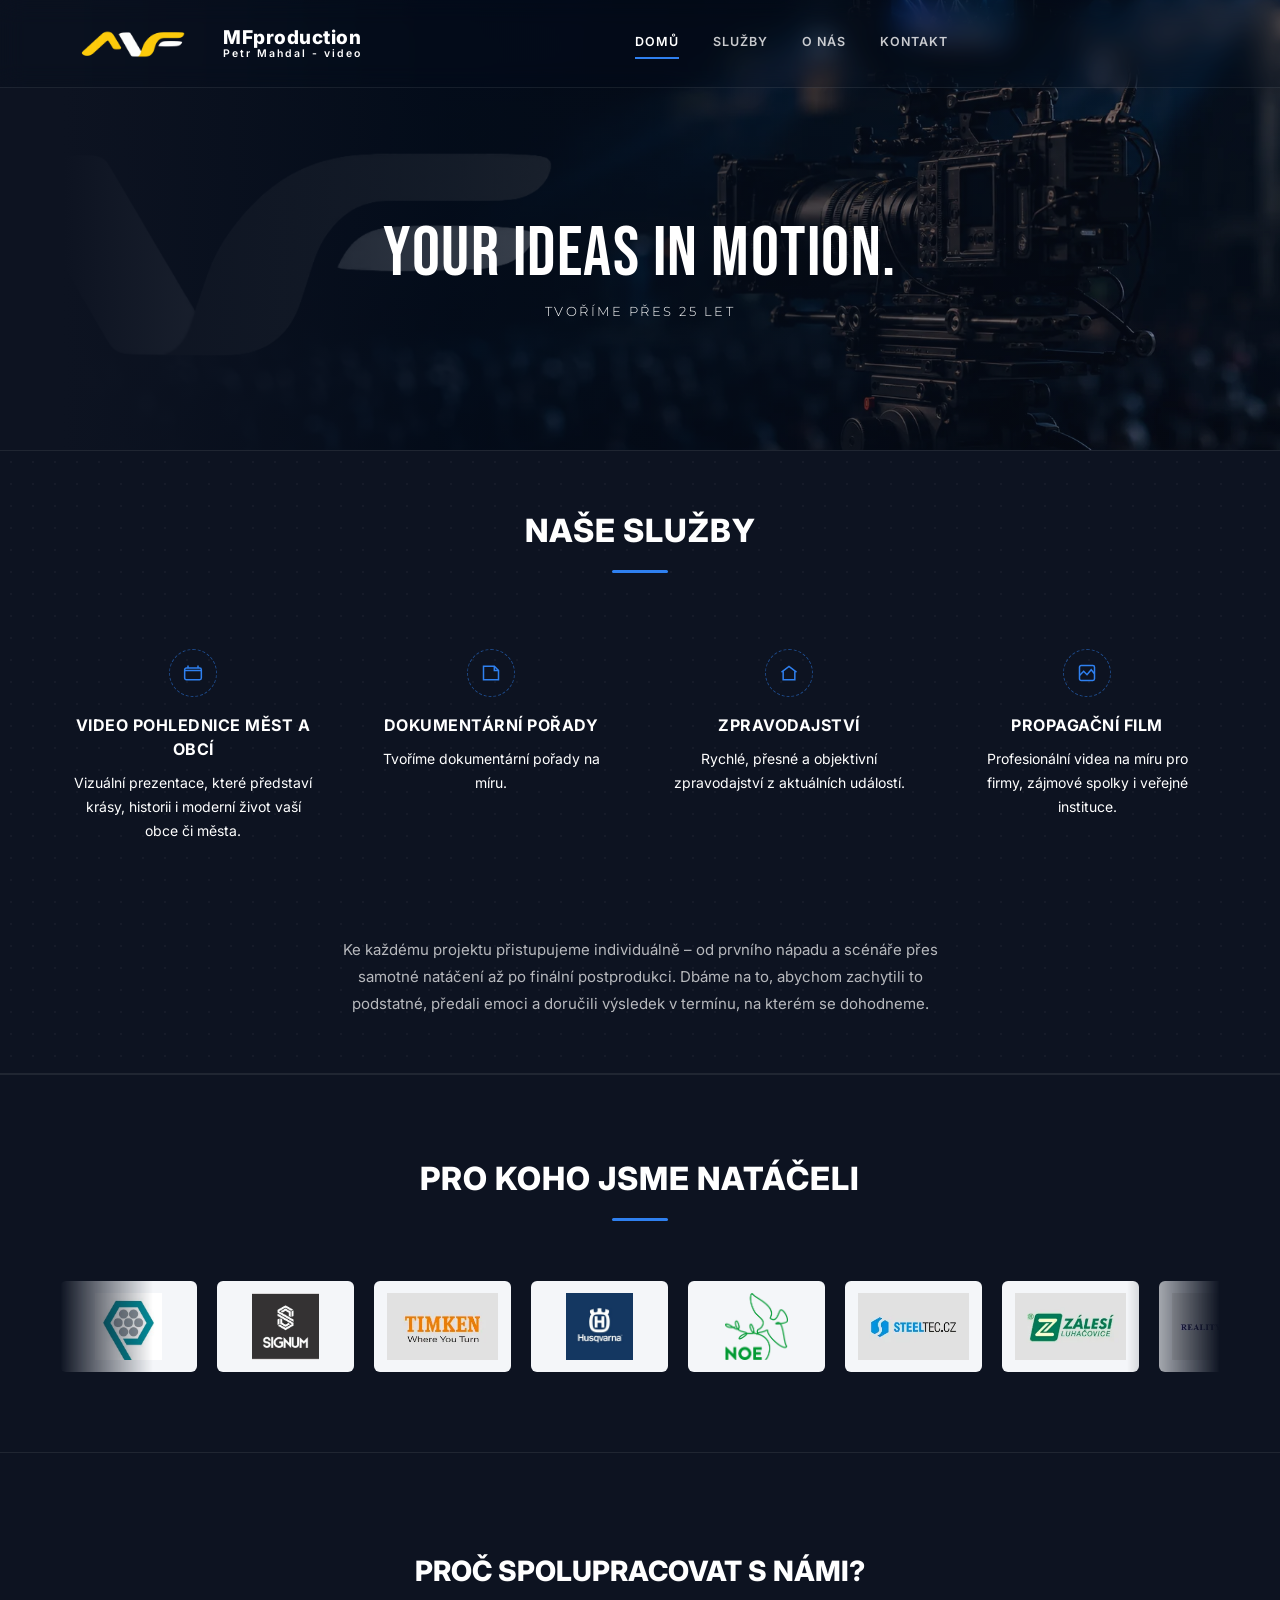
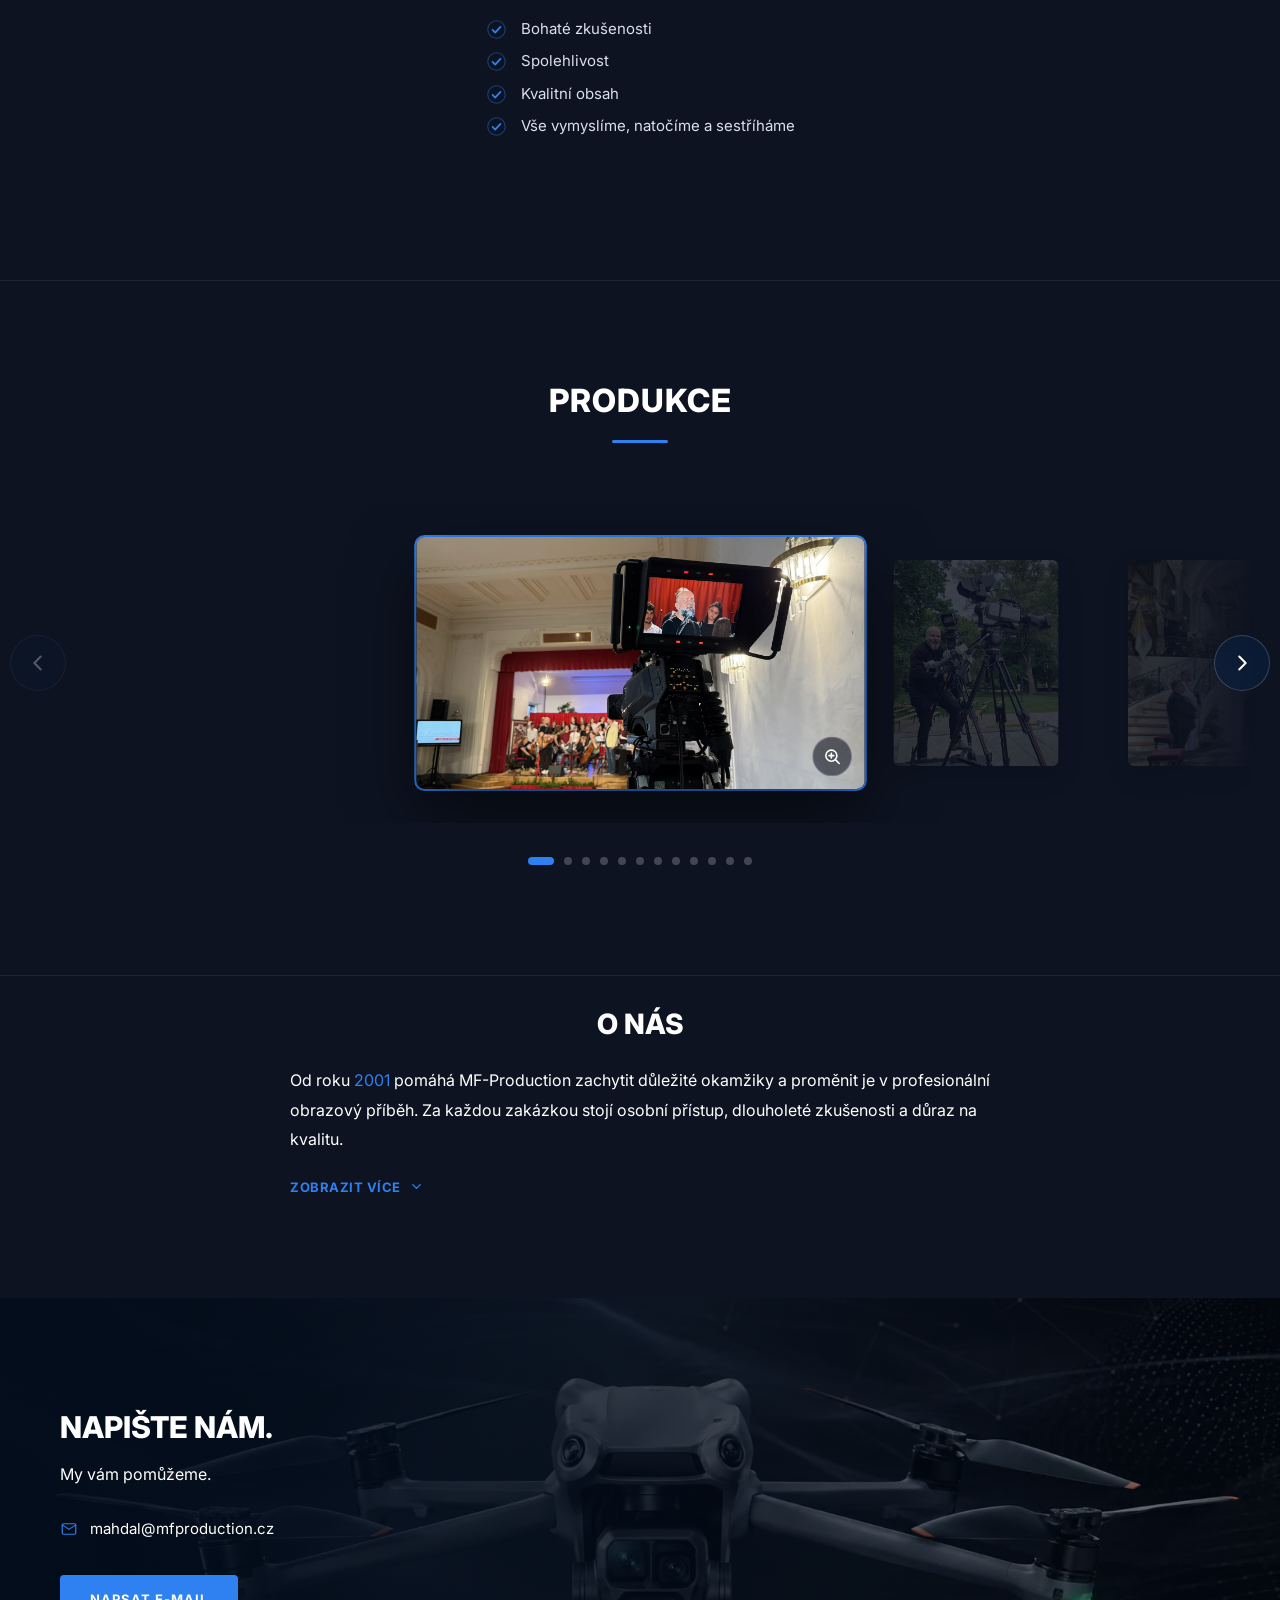
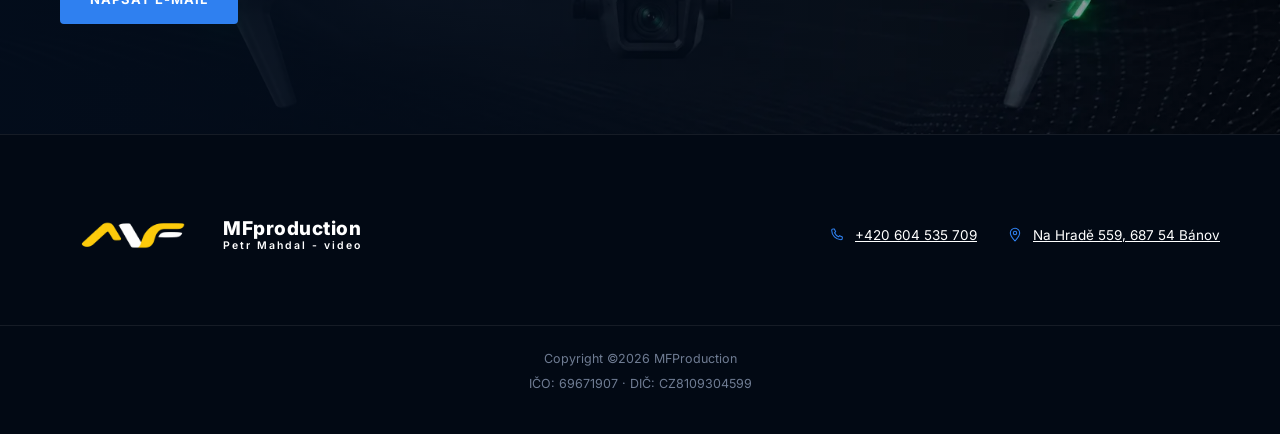
==== commit d067b0d5: "část refaktorizace HTML, úprava JS" ====
--- a/index.html
+++ b/index.html
@@ -101,17 +101,11 @@
 <link rel="stylesheet" href="css/gallery.css">
 <link rel="stylesheet" href="css/cta.css">
 <link rel="stylesheet" href="css/story.css">
-<link rel="stylesheet" href="css/footer.css">>
-
-<noscript>
-  <style>
-    .mfg-card { opacity: 1 !important; filter: none !important; transform: none !important; }
-    .mfg-card-btn, .mfg-arrow, .mfg-dots { display: none !important; }
-  </style>
-</noscript>
-
-
+<link rel="stylesheet" href="css/footer.css">
+
+<noscript><link rel="stylesheet" href="css/noscript.css"></noscript>
 </head>
+
 <body>
 
   <!-- HLAVIČKA -->
@@ -269,59 +263,6 @@
             </div>
             <div class="client-logo">
               <img src="loga/imgi_14_logo-11.webp" alt="Zeveta Bojkovice" loading="lazy" decoding="async" width="215" height="130">
-            </div>
-
-        
-            <div class="client-logo" aria-hidden="true">
-              <img src="loga/prestar-logo.jpeg" alt="" loading="lazy" decoding="async" width="200" height="200">
-            </div>
-            <div class="client-logo" aria-hidden="true">
-              <img src="loga/signum-logo.jpeg" alt="" loading="lazy" decoding="async" width="200" height="200">
-            </div>
-            <div class="client-logo" aria-hidden="true">
-              <img src="loga/imgi_5_logo-2.webp" alt="" loading="lazy" decoding="async" width="215" height="130">
-            </div>
-            <div class="client-logo" aria-hidden="true">
-              <img src="loga/husqvarna-logo.jpeg" alt="" loading="lazy" decoding="async" width="280" height="280">
-            </div>
-            <div class="client-logo" aria-hidden="true">
-              <img src="loga/Noe-logo-2016.webp" alt="" loading="lazy" decoding="async" width="266" height="280">
-            </div>
-            <div class="client-logo" aria-hidden="true">
-              <img src="loga/imgi_6_logo-3.webp" alt="" loading="lazy" decoding="async" width="215" height="130">
-            </div>
-            <div class="client-logo" aria-hidden="true">
-              <img src="loga/imgi_7_logo-4.webp" alt="" loading="lazy" decoding="async" width="215" height="130">
-            </div>
-            <div class="client-logo" aria-hidden="true">
-              <img src="loga/imgi_8_logo-5.webp" alt="" loading="lazy" decoding="async" width="215" height="130">
-            </div>
-            <div class="client-logo" aria-hidden="true">
-              <img src="loga/imgi_9_logo-6.webp" alt="" loading="lazy" decoding="async" width="215" height="130">
-            </div>
-            <div class="client-logo" aria-hidden="true">
-              <img src="loga/imgi_10_logo-7.webp" alt="" loading="lazy" decoding="async" width="215" height="130">
-            </div>
-            <div class="client-logo" aria-hidden="true">
-              <img src="loga/imgi_11_logo-8.webp" alt="" loading="lazy" decoding="async" width="215" height="130">
-            </div>
-            <div class="client-logo" aria-hidden="true">
-              <img src="loga/imgi_16_logo-15.webp" alt="" loading="lazy" decoding="async" width="215" height="130">
-            </div>
-            <div class="client-logo" aria-hidden="true">
-              <img src="loga/imgi_17_logo-17.webp" alt="" loading="lazy" decoding="async" width="215" height="130">
-            </div>
-            <div class="client-logo" aria-hidden="true">
-              <img src="loga/imgi_18_logo-18.webp" alt="" loading="lazy" decoding="async" width="215" height="130">
-            </div>
-            <div class="client-logo" aria-hidden="true">
-              <img src="loga/imgi_19_logo-19.webp" alt="" loading="lazy" decoding="async" width="215" height="130">
-            </div>
-            <div class="client-logo" aria-hidden="true">
-              <img src="loga/imgi_21_logo-21.webp" alt="" loading="lazy" decoding="async" width="215" height="130">
-            </div>
-            <div class="client-logo" aria-hidden="true">
-              <img src="loga/imgi_14_logo-11.webp" alt="" loading="lazy" decoding="async" width="215" height="130">
             </div>
           </div>
         </div>
@@ -537,54 +478,7 @@
     </div>
   </footer>
 
-  <script>
-    var navToggle = document.getElementById('navToggle');
-    var mainNav = document.getElementById('mainNav');
-
-    navToggle.addEventListener('click', function () {
-      var isOpen = mainNav.classList.toggle('is-open');
-      navToggle.classList.toggle('is-active');
-      navToggle.setAttribute('aria-expanded', isOpen);
-    });
-
-    document.querySelectorAll('.main-nav a').forEach(function (link) {
-      link.addEventListener('click', function () {
-        mainNav.classList.remove('is-open');
-        navToggle.classList.remove('is-active');
-        navToggle.setAttribute('aria-expanded', 'false');
-      });
-    });
-
-    var storyToggle = document.getElementById('storyToggle');
-    var storyMore = document.getElementById('storyMore');
-    var storyToggleLabel = storyToggle ? storyToggle.querySelector('.story-toggle-label') : null;
-
-    if (storyToggle && storyMore && storyToggleLabel) {
-      storyToggle.addEventListener('click', function () {
-        var isExpanded = storyMore.classList.toggle('is-expanded');
-        storyToggle.setAttribute('aria-expanded', isExpanded);
-        storyToggleLabel.textContent = isExpanded ? 'Zobrazit méně' : 'Zobrazit více';
-      });
-    }
-
-    var clientsSection = document.querySelector('.clients');
-    if (clientsSection && 'IntersectionObserver' in window) {
-      new IntersectionObserver(function (entries) {
-        entries.forEach(function (entry) {
-          clientsSection.classList.toggle('is-paused', !entry.isIntersecting);
-        });
-      }).observe(clientsSection);
-    }
-
-    window.addEventListener('scroll', () => {
-    const text = document.querySelector('.hero-content');
-    const scrollY = window.scrollY;
-    const fadeDistance = 270; // za kolik px scrollu text úplně zmizí
-
-    const opacity = 1 - (scrollY / fadeDistance);
-    text.style.opacity = Math.max(0, opacity);
-  });
-  </script>
+  <script src="script/main.js" defer></script>
 
   <!-- LIGHTBOX GALERIE -->
   <div class="mfg-lb" id="mfgLb" role="dialog" aria-modal="true" aria-label="Zvětšená fotka" aria-hidden="true">
@@ -600,7 +494,7 @@
     </button>
   </div>
 
-  <script src="galerie-produkce.js" defer></script>
+  <script src="script/galerie-produkce.js" defer></script>
 
 </body>
 </html>
--- a/css/noscript.css
+++ b/css/noscript.css
@@ -0,0 +1,10 @@
+.mfg-card {
+  opacity: 1 !important;
+  filter: none !important;
+  transform: none !important;
+}
+.mfg-card-btn,
+.mfg-arrow,
+.mfg-dots {
+  display: none !important;
+}
